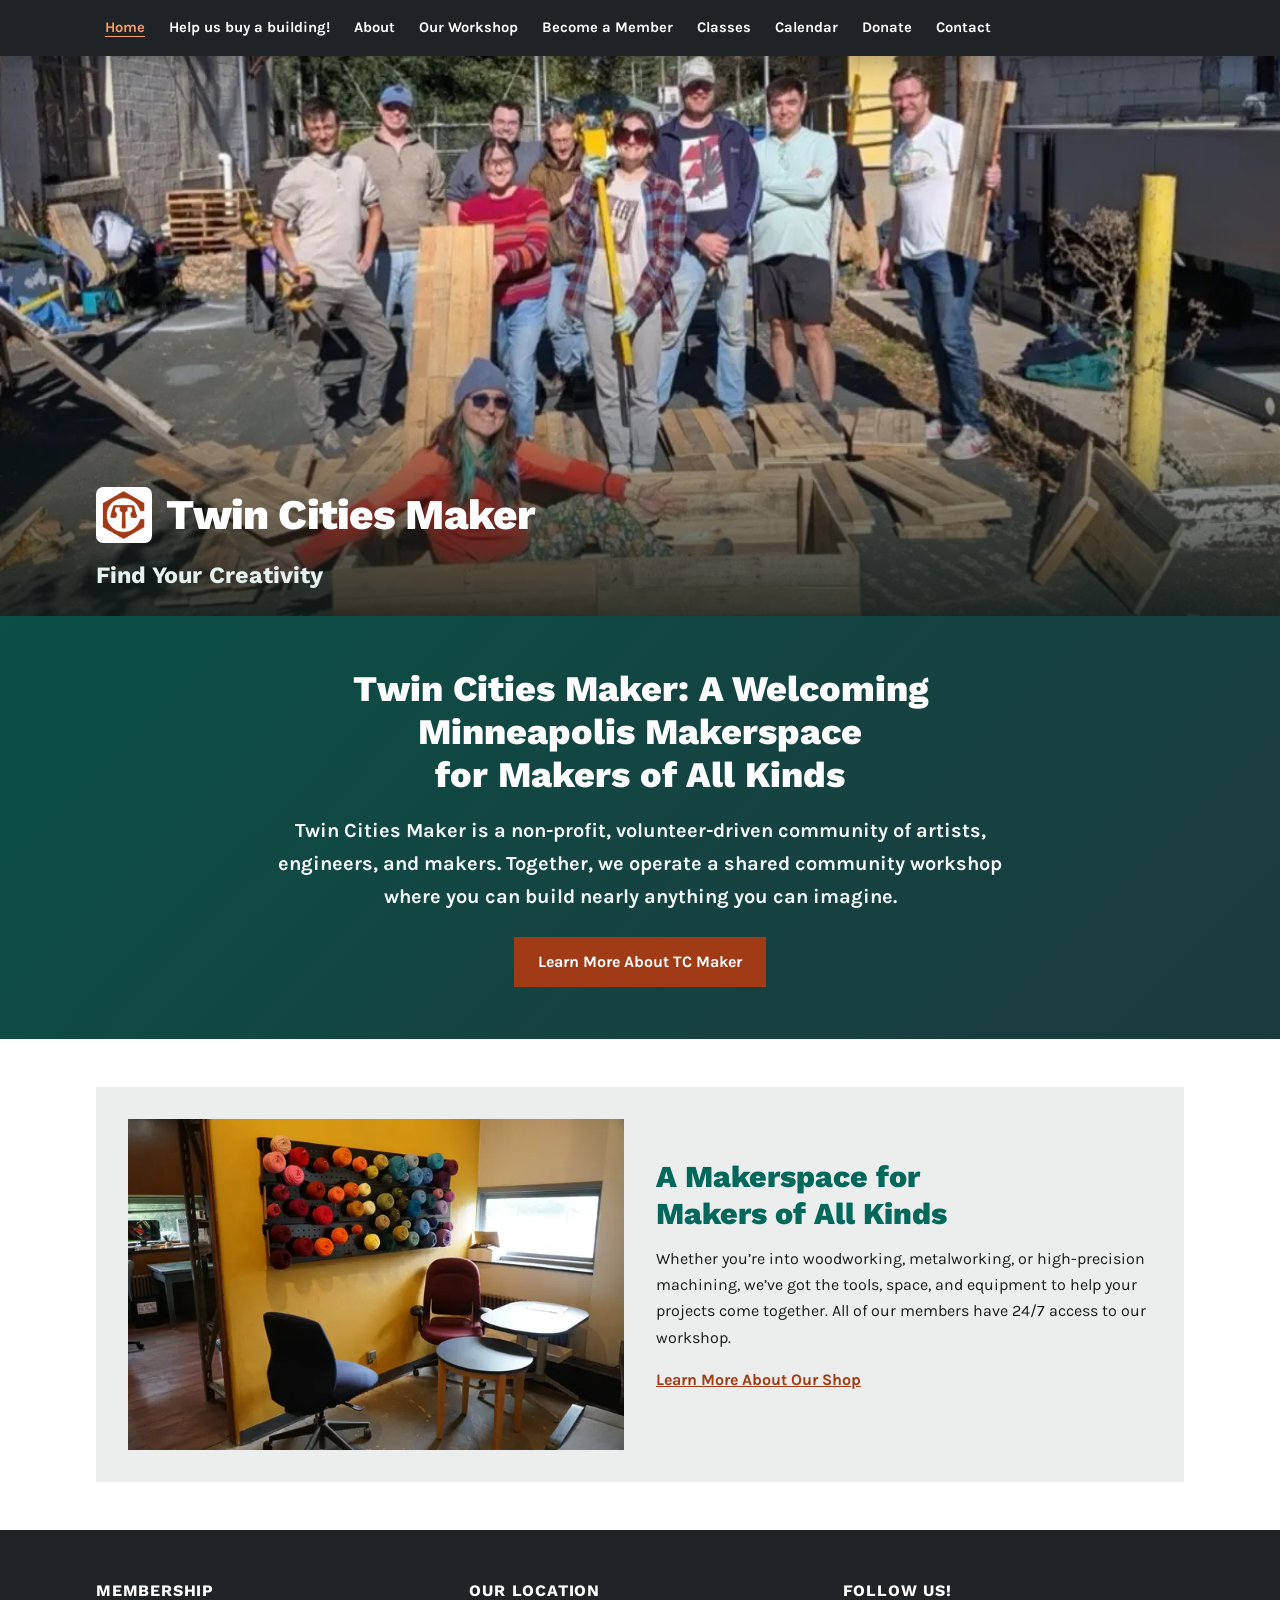
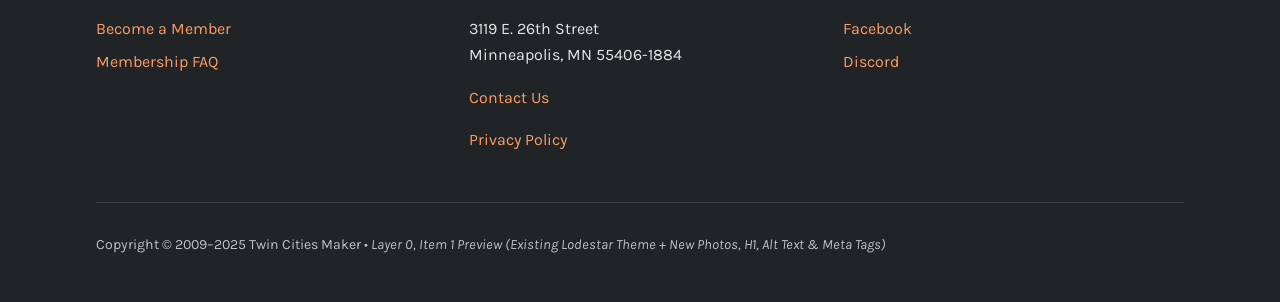
==== layer0-image-swap/index.html @ 34d6d66c "Add 2026 brand evolution PDF guide and Layer 0 Item 1 image-swap HTML sample" ====
<!DOCTYPE html>
<html lang="en">
<head>
  <meta charset="utf-8">
  <meta name="viewport" content="width=device-width, initial-scale=1.0">

  <!-- Layer 0 Item 1: Updated Title, Meta Description & Open Graph Tags -->
  <title>Twin Cities Maker – Inclusive Minneapolis Makerspace &amp; Shared Workshop</title>
  <meta name="description" content="Twin Cities Maker (TC Maker) is a non-profit, volunteer-driven community makerspace in Minneapolis (Seward) offering 24/7 shared studios and free Wednesday 7–9 PM Open House tours.">
  <meta name="robots" content="max-image-preview:large">

  <meta property="og:type" content="website">
  <meta property="og:title" content="Twin Cities Maker – Minneapolis Community Makerspace">
  <meta property="og:description" content="Twin Cities Maker (TC Maker) is a welcoming, 24/7 shared workshop in Seward, Minneapolis for artists, crafters, engineers, and makers. Visit our Wednesday 7–9 PM Open House.">
  <meta property="og:url" content="https://tcmaker.org/">
  <meta property="og:site_name" content="Twin Cities Maker">
  <meta property="og:image" content="https://tcmaker.org/wp-content/uploads/community-garden-1200w.jpg">
  <meta property="og:image:width" content="1200">
  <meta property="og:image:height" content="912">
  <meta property="og:image:alt" content="Twin Cities Maker members smiling outdoors while building wooden raised beds for a community garden project.">

  <link rel="preconnect" href="https://fonts.googleapis.com">
  <link rel="preconnect" href="https://fonts.gstatic.com" crossorigin>
  <link href="https://fonts.googleapis.com/css2?family=Karla:ital,wght@0,400;0,700;1,400&family=Work+Sans:wght@700;800&display=swap" rel="stylesheet">
  <link rel="stylesheet" href="styles.css">
  <script type="module">
    if (!Object.hasOwn(HTMLElement.prototype, "popover")) {
      import("https://unpkg.com/@oddbird/popover-polyfill@latest/dist/popover.min.js");
    }
    const navMenu = document.getElementById("lodestar-nav-menu");
    const mq = window.matchMedia("(max-width: 48rem)");
    const syncMenuPopover = () => {
      if (!navMenu) return;
      if (mq.matches) navMenu.setAttribute("popover", "auto");
      else navMenu.removeAttribute("popover");
    };
    syncMenuPopover();
    mq.addEventListener("change", syncMenuPopover);
  </script>
</head>
<body class="home">
  <a class="skip-link visually-hidden" href="#main-heading">Skip to content</a>

  <!-- Existing Lodestar Header Structure -->
  <header id="masthead" class="site-header">
    <div class="header-top">
      <div class="wrap nav-wrap">
        <nav class="main-navigation" aria-label="Primary">
          <button
            class="menu-toggle"
            type="button"
            popovertarget="lodestar-nav-menu"
            popovertargetaction="toggle"
            aria-controls="lodestar-nav-menu"
          >
            Menu
          </button>
          <ul id="lodestar-nav-menu" class="nav-menu">
            <li><a href="https://tcmaker.org/" aria-current="page">Home</a></li>
            <li><a href="https://tcmaker.org/help-us-buy-a-building/">Help us buy a building!</a></li>
            <li><a href="https://tcmaker.org/about/">About</a></li>
            <li><a href="https://tcmaker.org/workshop/">Our Workshop</a></li>
            <li><a href="https://tcmaker.org/membership/">Become a Member</a></li>
            <li><a href="https://tcmaker.org/classes/">Classes</a></li>
            <li><a href="https://tcmaker.org/calendar/">Calendar</a></li>
            <li><a href="https://tcmaker.org/donating/">Donate</a></li>
            <li><a href="https://tcmaker.org/contact/">Contact</a></li>
          </ul>
        </nav>
      </div>
    </div>

    <!-- Layer 0 Item 1: Replaced empty dusty shop hero (cropped-IMG_5588-downsized.jpg) with community garden project.jpg -->
    <div class="custom-header">
      <picture class="custom-header-bg">
        <source
          type="image/webp"
          srcset="../sample-home/assets/community-garden-640w.webp 640w, ../sample-home/assets/community-garden-1200w.webp 1200w"
          sizes="100vw"
        >
        <img
          src="../sample-home/assets/community-garden-1200w.jpg"
          alt="Twin Cities Maker members smiling together outdoors in daylight while building raised cedar community garden beds."
          width="1200"
          height="912"
          fetchpriority="high"
          loading="eager"
        >
      </picture>
      <div class="custom-header-scrim" aria-hidden="true"></div>
      <div class="site-branding">
        <div class="wrap branding-inner">
          <a class="site-logo-link" href="https://tcmaker.org/">
            <img src="../sample-home/assets/tcm-logomark.png" alt="" width="56" height="56">
            <span class="brand-name">Twin Cities Maker</span>
          </a>
          <p class="site-description">Find Your Creativity</p>
        </div>
      </div>
    </div>
  </header>

  <!-- Existing Lodestar Content Structure -->
  <div id="content" class="site-content">
    <main id="main" class="site-main">
      <!-- Intro Cover Band (Existing copy, clean teal-slate wash replacing IMG_5588-green-1.jpg) -->
      <section class="intro-cover">
        <div class="wrap intro-inner">
          <!-- Layer 0 Item 1: Added a single semantic <h1> to the homepage -->
          <h1 id="main-heading" tabindex="-1" class="hero-seo-h1">
            Twin Cities Maker: A Welcoming Minneapolis Makerspace for Makers of All Kinds
          </h1>
          <p class="intro-lead">
            <strong>
              Twin Cities Maker is a non-profit, volunteer-driven community of artists, engineers, and makers. Together, we operate a shared community workshop where you can build nearly anything you can imagine.
            </strong>
          </p>
          <p class="intro-cta-wrap">
            <a class="lodestar-button" href="https://tcmaker.org/about/">Learn More About TC Maker</a>
          </p>
        </div>
      </section>

      <!-- Existing 2-Column Block: Replaced clamped-fingerboard-1.jpeg with TCM Lounge 4.JPG -->
      <section class="panel-group">
        <div class="wrap">
          <div class="lodestar-columns">
            <div class="lodestar-col-media">
              <figure class="wp-block-image">
                <picture>
                  <source
                    type="image/webp"
                    srcset="../sample-home/assets/tcm-lounge-640w.webp 640w, ../sample-home/assets/tcm-lounge-1200w.webp 1200w"
                    sizes="(max-width: 780px) 100vw, 48vw"
                  >
                  <img
                    src="../sample-home/assets/tcm-lounge-1200w.jpg"
                    alt="Sunlit Twin Cities Maker lounge with a warm yellow wall, rainbow yarn pegboard, seating area, and adjoining digital fabrication lab."
                    width="1200"
                    height="800"
                    loading="lazy"
                  >
                </picture>
              </figure>
            </div>
            <div class="lodestar-col-copy">
              <h2>A Makerspace for Makers of All Kinds</h2>
              <p>
                Whether you’re into woodworking, metalworking, or high-precision machining, we’ve got the tools, space, and equipment to help your projects come together. All of our members have 24/7 access to our workshop.
              </p>
              <p class="panel-links">
                <a class="panel-link" href="https://tcmaker.org/workshop/">Learn More About Our Shop</a>
              </p>
            </div>
          </div>
        </div>
      </section>
    </main>
  </div>

  <!-- Existing Lodestar Footer Structure -->
  <footer id="colophon" class="site-footer">
    <div class="wrap footer-grid">
      <div>
        <h2>Membership</h2>
        <ul>
          <li><a href="https://tcmaker.org/membership/">Become a Member</a></li>
          <li><a href="https://tcmaker.org/membership/membership-faq/">Membership FAQ</a></li>
        </ul>
      </div>
      <div>
        <h2>Our Location</h2>
        <address>
          3119 E. 26th Street<br>
          Minneapolis, MN 55406-1884
        </address>
        <p><a href="https://tcmaker.org/contact/">Contact Us</a></p>
        <p><a href="https://tcmaker.org/privacy-policy/">Privacy Policy</a></p>
      </div>
      <div>
        <h2>Follow Us!</h2>
        <ul>
          <li><a href="https://www.facebook.com/TwinCitiesMaker">Facebook</a></li>
          <li><a href="https://discord.com">Discord</a></li>
        </ul>
      </div>
    </div>
    <div class="wrap site-info">
      <p>Copyright &copy; 2009–2025 Twin Cities Maker &bull; <em>Layer 0, Item 1 Preview (Existing Lodestar Theme + New Photos, H1, Alt Text &amp; Meta Tags)</em></p>
    </div>
  </footer>
</body>
</html>
---- layer0-image-swap/styles.css ----
/* ==========================================================================
   Layer 0, Item 1 Preview — Existing WordPress Lodestar Theme + Quick Fixes
   Preserves existing Lodestar dark nav, Work Sans / Karla fonts, and #018877 /
   #a03b16 / #df6c27 palette while demonstrating the immediate impact of swapping
   only the two homepage images + H1 + alt/meta tags.
   ========================================================================== */

:root {
  --tcm-teal: #018877;
  --tcm-teal-dark: #01685b;
  --tcm-rust: #a03b16;
  --tcm-orange: #df6c27;
  --tcm-slate: #222629;
  --tcm-panel: #eceeed;
  --tcm-text: #1a1a1a;
}

*,
*::before,
*::after {
  box-sizing: border-box;
}

body {
  margin: 0;
  font-family: "Karla", system-ui, -apple-system, sans-serif;
  font-size: 1rem;
  line-height: 1.65;
  color: var(--tcm-text);
  background-color: #ffffff;
}

img {
  display: block;
  max-inline-size: 100%;
  block-size: auto;
}

.wrap {
  inline-size: min(100% - 2rem, 68rem);
  margin-inline: auto;
}

.visually-hidden:where(:not(:focus-within, :active)) {
  position: absolute !important;
  clip-path: inset(50%) !important;
  overflow: hidden !important;
  width: 1px !important;
  height: 1px !important;
  margin: -1px !important;
  padding: 0 !important;
  border: 0 !important;
  white-space: nowrap !important;
}

.skip-link:focus-visible {
  position: fixed;
  inset-block-start: 0.75rem;
  inset-inline-start: 0.75rem;
  z-index: 1000;
  padding: 0.65rem 1rem;
  background-color: var(--tcm-rust);
  color: #ffffff;
  font-weight: 700;
  text-decoration: none;
}

:where(a:any-link, button):focus-visible {
  outline: 3px solid var(--tcm-orange);
  outline-offset: 2px;
}

/* Existing Dark Lodestar Top Bar */
.header-top {
  background-color: #1f2326;
  box-shadow: 0 2px 30px rgb(0 0 0 / 0.35);
  position: relative;
  z-index: 20;
}

.nav-wrap {
  display: flex;
  align-items: center;
  min-block-size: 3.5rem;
}

.main-navigation {
  inline-size: 100%;
}

.menu-toggle {
  display: none;
  min-block-size: 2.75rem;
  padding: 0.45rem 0.9rem;
  background: transparent;
  color: #ffffff;
  border: 1px solid rgb(255 255 255 / 0.35);
  font-family: "Work Sans", sans-serif;
  font-weight: 700;
  cursor: pointer;
}

.nav-menu {
  list-style: none;
  margin: 0;
  padding: 0.25rem 0;
  display: flex;
  flex-wrap: wrap;
  gap: 0.15rem 0.4rem;
}

.nav-menu a {
  display: inline-flex;
  align-items: center;
  min-block-size: 2.75rem;
  padding: 0.4rem 0.55rem;
  color: #ffffff;
  text-decoration: none;
  font-size: 0.92rem;
  font-weight: 700;
}

.nav-menu a:hover,
.nav-menu a[aria-current="page"] {
  color: #ff9c63;
  text-decoration: underline;
  text-underline-offset: 0.25em;
}

@media (max-width: 48rem) {
  .menu-toggle {
    display: inline-flex;
    align-items: center;
  }

  .nav-menu[popover]:not(:is(:popover-open, .\:popover-open)) {
    display: none;
  }

  .nav-menu[popover]:is(:popover-open, .\:popover-open) {
    display: grid;
    gap: 0.25rem;
    position: fixed;
    inset-block-start: 3.75rem;
    inset-inline: 1rem;
    padding: 0.75rem;
    background-color: #1f2326;
    border: 1px solid rgb(255 255 255 / 0.2);
  }
}

/* Existing Lodestar Custom Header with Community Garden Photo Swapped In */
.custom-header {
  position: relative;
  min-block-size: clamp(24rem, 48vw, 35rem);
  display: grid;
  align-items: end;
  overflow: hidden;
  background-color: #203330;
}

.custom-header-bg {
  position: absolute;
  inset: 0;
}

.custom-header-bg img {
  inline-size: 100%;
  block-size: 100%;
  object-fit: cover;
  object-position: center 68%;
}

.custom-header-scrim {
  position: absolute;
  inset: 0;
  background: linear-gradient(
    to top,
    rgb(16 26 24 / 0.86) 0%,
    rgb(16 26 24 / 0.25) 34%,
    transparent 68%
  );
}

.site-branding {
  position: relative;
  z-index: 2;
  padding-block: 1.35rem;
}

.branding-inner {
  display: grid;
  gap: 0.4rem;
}

.site-logo-link {
  display: inline-flex;
  align-items: center;
  gap: 0.85rem;
  text-decoration: none;
  color: #ffffff;
  inline-size: fit-content;
}

.site-logo-link img {
  background-color: #ffffff;
  border-radius: 0.45rem;
  padding: 0.25rem;
}

.brand-name {
  font-family: "Work Sans", sans-serif;
  font-weight: 800;
  font-size: clamp(1.65rem, 1.2rem + 1.8vw, 2.75rem);
  letter-spacing: -0.02em;
  color: #ffffff;
}

.site-description {
  margin: 0;
  font-family: "Work Sans", sans-serif;
  font-weight: 700;
  font-size: clamp(1.05rem, 0.9rem + 0.7vw, 1.5rem);
  color: #e6f2ef;
}

/* Intro Cover Band (Existing Copy + Added <h1>) */
.intro-cover {
  background: linear-gradient(135deg, #0b4f46 0%, #1c3a3e 100%);
  color: #ffffff;
  padding-block: 3.25rem;
  text-align: center;
}

.intro-inner {
  max-inline-size: 46rem;
}

.hero-seo-h1 {
  margin: 0 0 1rem;
  font-family: "Work Sans", sans-serif;
  font-weight: 800;
  font-size: clamp(1.5rem, 1.1rem + 1.5vw, 2.25rem);
  line-height: 1.2;
  color: #ffffff;
  text-wrap: balance;
}

.intro-lead {
  margin: 0 0 1.5rem;
  font-size: clamp(1.05rem, 0.95rem + 0.4vw, 1.25rem);
  color: #f3f7f6;
  text-wrap: pretty;
}

.intro-cta-wrap {
  margin: 0;
}

.lodestar-button {
  display: inline-flex;
  align-items: center;
  justify-content: center;
  min-block-size: 2.85rem;
  padding: 0.75rem 1.5rem;
  background-color: var(--tcm-rust);
  color: #ffffff;
  font-weight: 700;
  text-decoration: none;
  border-radius: 0;
}

.lodestar-button:hover {
  background-color: #822e0f;
}

/* Two-Column Shop Panel (TCM Lounge 4.JPG Swapped In) */
.panel-group {
  padding-block: 3rem;
}

.lodestar-columns {
  display: grid;
  gap: 2rem;
  align-items: center;
  background-color: var(--tcm-panel);
  padding: 1.5rem;
}

@media (min-width: 48rem) {
  .lodestar-columns {
    grid-template-columns: 1fr 1fr;
    padding: 2rem;
  }
}

.lodestar-col-media figure {
  margin: 0;
}

.lodestar-col-media img {
  inline-size: 100%;
  aspect-ratio: 3 / 2;
  object-fit: cover;
}

.lodestar-col-copy h2 {
  margin: 0 0 0.85rem;
  font-family: "Work Sans", sans-serif;
  font-weight: 800;
  font-size: clamp(1.4rem, 1.15rem + 1vw, 1.9rem);
  line-height: 1.2;
  color: var(--tcm-teal-dark);
  text-wrap: balance;
}

.lodestar-col-copy p {
  margin: 0 0 1rem;
  max-inline-size: 60ch;
}

.panel-links {
  margin-block-end: 0;
}

.panel-link {
  color: var(--tcm-rust);
  font-weight: 700;
}

/* Existing Dark Footer */
.site-footer {
  background-color: #202427;
  color: #e4e7e8;
  padding-block: 3rem 2rem;
}

.footer-grid {
  display: grid;
  grid-template-columns: repeat(auto-fit, minmax(12rem, 1fr));
  gap: 2rem;
}

.site-footer h2 {
  margin: 0 0 0.75rem;
  font-family: "Work Sans", sans-serif;
  font-size: 1rem;
  text-transform: uppercase;
  letter-spacing: 0.05em;
  color: #ffffff;
}

.site-footer ul {
  list-style: none;
  margin: 0;
  padding: 0;
  display: grid;
  gap: 0.4rem;
}

.site-footer address {
  font-style: normal;
  margin-block-end: 0.75rem;
}

.site-footer a {
  color: #ff9c63;
  text-decoration: none;
}

.site-footer a:hover {
  text-decoration: underline;
}

.site-info {
  margin-block-start: 2rem;
  padding-block-start: 1rem;
  border-block-start: 1px solid rgb(255 255 255 / 0.14);
  font-size: 0.88rem;
  color: #bcc4c7;
}

@media (forced-colors: active) {
  .lodestar-button {
    border: 2px solid ButtonText;
    background: ButtonFace;
    color: ButtonText;
  }

  .lodestar-columns {
    border: 1px solid CanvasText;
  }
}
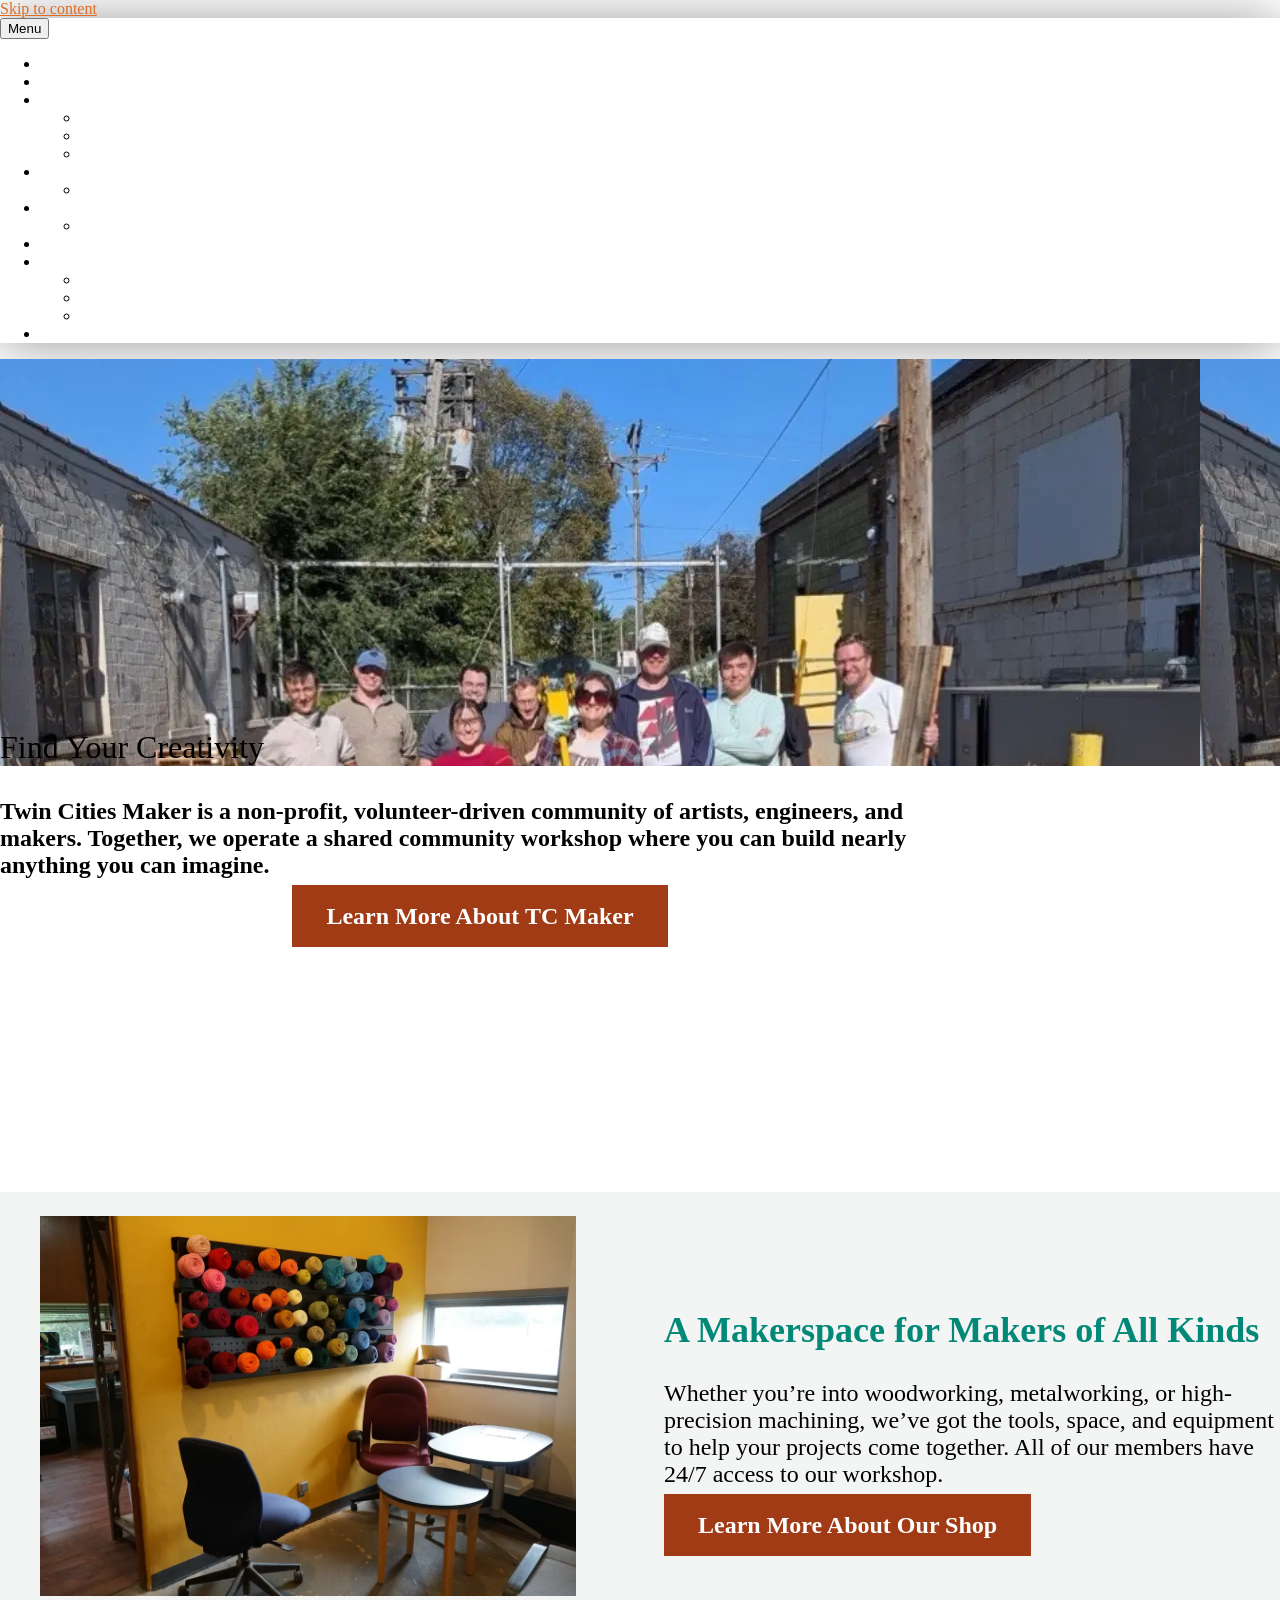
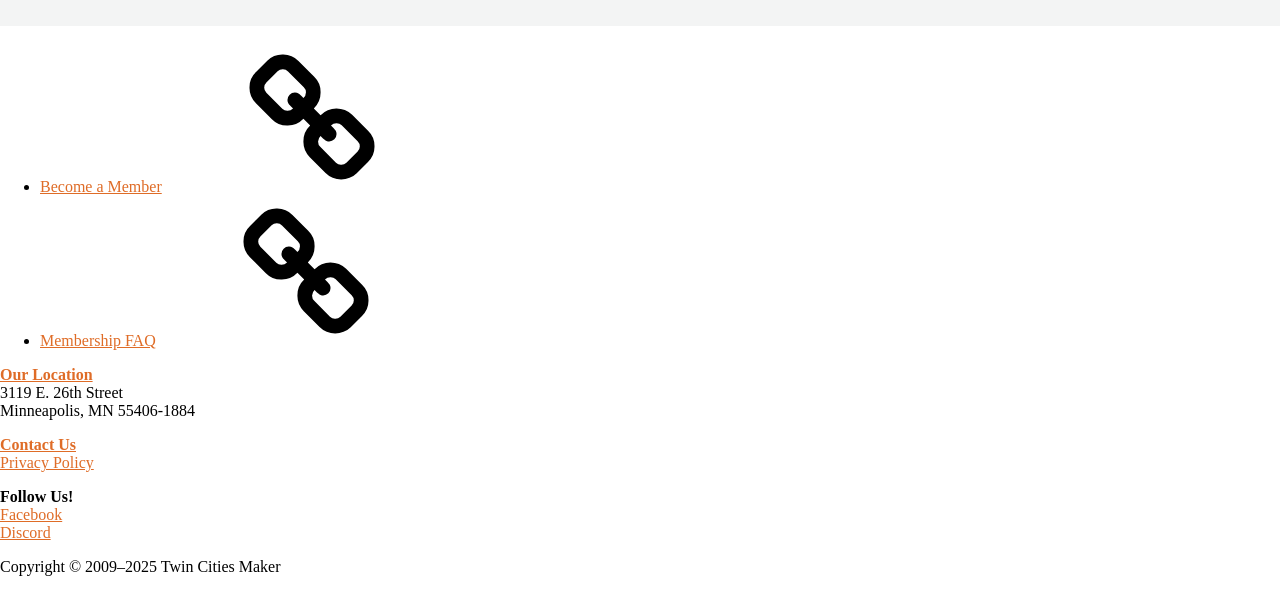
==== commit 39485626: "Update layer0-image-swap to literal 1:1 clone of tcmaker.org with swapped images" ====
--- a/layer0-image-swap/index.html
+++ b/layer0-image-swap/index.html
@@ -1,193 +1,878 @@
 <!DOCTYPE html>
-<html lang="en">
+
+<html lang="en-US">
 <head>
-  <meta charset="utf-8">
-  <meta name="viewport" content="width=device-width, initial-scale=1.0">
-
-  <!-- Layer 0 Item 1: Updated Title, Meta Description & Open Graph Tags -->
-  <title>Twin Cities Maker – Inclusive Minneapolis Makerspace &amp; Shared Workshop</title>
-  <meta name="description" content="Twin Cities Maker (TC Maker) is a non-profit, volunteer-driven community makerspace in Minneapolis (Seward) offering 24/7 shared studios and free Wednesday 7–9 PM Open House tours.">
-  <meta name="robots" content="max-image-preview:large">
-
-  <meta property="og:type" content="website">
-  <meta property="og:title" content="Twin Cities Maker – Minneapolis Community Makerspace">
-  <meta property="og:description" content="Twin Cities Maker (TC Maker) is a welcoming, 24/7 shared workshop in Seward, Minneapolis for artists, crafters, engineers, and makers. Visit our Wednesday 7–9 PM Open House.">
-  <meta property="og:url" content="https://tcmaker.org/">
-  <meta property="og:site_name" content="Twin Cities Maker">
-  <meta property="og:image" content="https://tcmaker.org/wp-content/uploads/community-garden-1200w.jpg">
-  <meta property="og:image:width" content="1200">
-  <meta property="og:image:height" content="912">
-  <meta property="og:image:alt" content="Twin Cities Maker members smiling outdoors while building wooden raised beds for a community garden project.">
-
-  <link rel="preconnect" href="https://fonts.googleapis.com">
-  <link rel="preconnect" href="https://fonts.gstatic.com" crossorigin>
-  <link href="https://fonts.googleapis.com/css2?family=Karla:ital,wght@0,400;0,700;1,400&family=Work+Sans:wght@700;800&display=swap" rel="stylesheet">
-  <link rel="stylesheet" href="styles.css">
-  <script type="module">
-    if (!Object.hasOwn(HTMLElement.prototype, "popover")) {
-      import("https://unpkg.com/@oddbird/popover-polyfill@latest/dist/popover.min.js");
-    }
-    const navMenu = document.getElementById("lodestar-nav-menu");
-    const mq = window.matchMedia("(max-width: 48rem)");
-    const syncMenuPopover = () => {
-      if (!navMenu) return;
-      if (mq.matches) navMenu.setAttribute("popover", "auto");
-      else navMenu.removeAttribute("popover");
-    };
-    syncMenuPopover();
-    mq.addEventListener("change", syncMenuPopover);
-  </script>
+<meta charset="utf-8"/>
+<meta content="width=device-width, initial-scale=1" name="viewport"/>
+<link href="http://gmpg.org/xfn/11" rel="profile"/>
+<link href="https://tcmaker.org/xmlrpc.php" rel="pingback"/>
+<title>Twin Cities Maker – Inclusive Minneapolis Makerspace &amp; Shared Workshop</title>
+<script type="text/javascript">
+  WebFontConfig = {"google":{"families":["Open+Sans:r,i,b,bi:latin,latin-ext"]},"api_url":"https:\/\/fonts-api.wp.com\/css"};
+  (function() {
+    var wf = document.createElement('script');
+    wf.src = 'https://tcmaker.org/wp-content/mu-plugins/wpcomsh/vendor/automattic/custom-fonts/js/webfont.js';
+    wf.type = 'text/javascript';
+    wf.async = 'true';
+    var s = document.getElementsByTagName('script')[0];
+    s.parentNode.insertBefore(wf, s);
+	})();
+</script><style id="jetpack-custom-fonts-css">.wf-active body, .wf-active button, .wf-active input, .wf-active select, .wf-active textarea{font-family:"Open Sans",sans-serif}.wf-active pre{font-family:"Open Sans",sans-serif}.wf-active code, .wf-active kbd, .wf-active tt, .wf-active var{font-family:"Open Sans",sans-serif}</style>
+<meta content="max-image-preview:large" name="robots">
+<link href="//downloads.mightycause.com" rel="dns-prefetch">
+<link href="//secure.gravatar.com" rel="dns-prefetch">
+<link href="//www.googletagmanager.com" rel="dns-prefetch"/>
+<link href="//fonts-api.wp.com" rel="dns-prefetch"/>
+<link href="//widgets.wp.com" rel="dns-prefetch"/>
+<link href="//s0.wp.com" rel="dns-prefetch"/>
+<link href="//0.gravatar.com" rel="dns-prefetch"/>
+<link href="//1.gravatar.com" rel="dns-prefetch"/>
+<link href="//2.gravatar.com" rel="dns-prefetch"/>
+<link href="//i0.wp.com" rel="preconnect"/>
+<link href="//c0.wp.com" rel="preconnect"/>
+<link href="https://tcmaker.org/feed/" rel="alternate" title="Twin Cities Maker » Feed" type="application/rss+xml"/>
+<link href="https://tcmaker.org/comments/feed/" rel="alternate" title="Twin Cities Maker » Comments Feed" type="application/rss+xml"/>
+<link href="https://tcmaker.org/wp-json/oembed/1.0/embed?url=https%3A%2F%2Ftcmaker.org%2F" rel="alternate" title="oEmbed (JSON)" type="application/json+oembed"/>
+<link href="https://tcmaker.org/wp-json/oembed/1.0/embed?url=https%3A%2F%2Ftcmaker.org%2F&amp;format=xml" rel="alternate" title="oEmbed (XML)" type="text/xml+oembed"/>
+<script type="application/ld+json">{"@context":"https:\/\/schema.org","@graph":[{"@type":"Organization","@id":"https:\/\/tcmaker.org\/#organization","name":"Twin Cities Maker","url":"https:\/\/tcmaker.org\/","description":"Find Your Creativity","logo":{"@type":"ImageObject","url":"https:\/\/i0.wp.com\/tcmaker.org\/wp-content\/uploads\/2023\/03\/logo-NewPalette-text.png?fit=2013%2C334&ssl=1","width":2013,"height":334}},{"@type":"WebSite","@id":"https:\/\/tcmaker.org\/#website","name":"Twin Cities Maker","url":"https:\/\/tcmaker.org\/","potentialAction":{"@type":"SearchAction","target":{"@type":"EntryPoint","urlTemplate":"https:\/\/tcmaker.org\/?s={search_term_string}"},"query-input":"required name=search_term_string"},"description":"Find Your Creativity","inLanguage":"en-US","publisher":{"@id":"https:\/\/tcmaker.org\/#organization"}}]}</script><style id="wp-img-auto-sizes-contain-inline-css">
+img:is([sizes=auto i],[sizes^="auto," i]){contain-intrinsic-size:3000px 1500px}
+/*# sourceURL=wp-img-auto-sizes-contain-inline-css */
+</style>
+<style id="wp-emoji-styles-inline-css">
+
+	img.wp-smiley, img.emoji {
+		display: inline !important;
+		border: none !important;
+		box-shadow: none !important;
+		height: 1em !important;
+		width: 1em !important;
+		margin: 0 0.07em !important;
+		vertical-align: -0.1em !important;
+		background: none !important;
+		padding: 0 !important;
+	}
+/*# sourceURL=wp-emoji-styles-inline-css */
+</style>
+<link href="https://tcmaker.org/wp-content/plugins/gutenberg/build/styles/block-library/style.min.css?m=1794517142" id="all-css-ad6f1356c34a9fdeb3ec96924b658b7e" media="all" rel="stylesheet" type="text/css"/>
+<style id="wp-block-library-inline-css">
+.has-text-align-justify{text-align:justify;}
+/*# sourceURL=wp-block-library-inline-css */
+</style>
+<style id="classic-theme-styles-inline-css">
+.wp-block-button__link{background-color:#32373c;border-radius:9999px;box-shadow:none;color:#fff;font-size:1.125em;padding:calc(.667em + 2px) calc(1.333em + 2px);text-decoration:none}.wp-block-file__button{background:#32373c;color:#fff}.wp-block-accordion-heading{margin:0}.wp-block-accordion-heading__toggle{background-color:inherit!important;color:inherit!important}.wp-block-accordion-heading__toggle:not(:focus-visible){outline:none}.wp-block-accordion-heading__toggle:focus,.wp-block-accordion-heading__toggle:hover{background-color:inherit!important;border:none;box-shadow:none;color:inherit;padding:var(--wp--preset--spacing--20,1em) 0;text-decoration:none}.wp-block-accordion-heading__toggle:focus-visible{outline:auto;outline-offset:0}.wp-block-tab-list button:not(.has-text-color){color:inherit!important}.wp-block-tab-list button:not(.has-background){background-color:inherit!important}.wp-block-tab-list button:focus,.wp-block-tab-list button:hover{text-decoration:none}.wp-block-tab-list button:focus-visible{outline:auto;outline-offset:0}
+/*# sourceURL=https://tcmaker.org/wp-content/plugins/gutenberg/build/styles/block-library/classic.min.css */
+</style>
+<link href="https://tcmaker.org/wp-content/plugins/jetpack/jetpack_vendor/automattic/jetpack-podcast/dist/blocks/podcast-episode/style.css?m=1784576016" id="all-css-cbad0020d988f5af69aff2ad6856e2c9" media="all" rel="stylesheet" type="text/css"/>
+<link href="https://tcmaker.org/wp-content/plugins/jetpack/jetpack_vendor/automattic/jetpack-forms/src/../dist/contact-form/css/jetpack-forms-layout.css?ver=16.5-a.3" id="jetpack-forms-layout-css" media="all" rel="stylesheet"/>
+<link href="https://tcmaker.org/_static/??-eJyNjlEOwiAQRC8kUgta+mE8iqGAFQuFdBeb3l6sIUYTE78mmd2ZN3MkKoxoRqTRpd6OQG8Go1RD0fPdjDpMVCYMXiJaVS4kyiVK9xSfC4BqC7nmwyRdQgy5FXBxZqsANvMb6RMp1Dmq4OH6BzWH1mcKk6Jdsk6/wqRzQQ2Qy7UhK+6X/z2jbHByCQlJP1n93nvyx13TcrHnDW8Jl0IemKlaVrO6rYQWF/YACzl5Cw==" id="all-css-7d535e0e92de74844c4e6fc5ce2ae61f" media="all" rel="stylesheet" type="text/css"/>
+<style id="jetpack-search-active-filters-style-inline-css">
+.wp-block-jetpack-search-active-filters{align-items:center;display:flex;flex-wrap:wrap;gap:.5rem}.wp-block-jetpack-search-active-filters[hidden]{display:none}.wp-block-jetpack-search-active-filters .jetpack-search-active-filters__heading{color:inherit;font-size:.8rem;font-weight:600;opacity:.8}.wp-block-jetpack-search-active-filters .jetpack-search-active-filters__pills{display:flex;flex-wrap:wrap;gap:.25rem;list-style:none;margin:0;padding:0}.wp-block-jetpack-search-active-filters .jetpack-search-active-filters__pill{align-items:center;background:#0000;border:1px solid;border-radius:12px;color:inherit;cursor:pointer;display:inline-flex;font:inherit;font-size:.8rem;gap:.25rem;letter-spacing:normal;line-height:1.2;padding:.2rem .6rem;text-transform:none;transition:background-color .2s ease,border-color .2s ease,box-shadow .2s ease}@supports(border-color:color-mix(in sRGB,black 50%,white)){.wp-block-jetpack-search-active-filters .jetpack-search-active-filters__pill{background:color-mix(in sRGB,currentColor 14%,#0000);border-color:color-mix(in sRGB,currentColor 38%,#0000)}}.wp-block-jetpack-search-active-filters :is(.jetpack-search-active-filters__pill:focus-visible,.jetpack-search-active-filters__pill:hover){background:#0000;border-color:currentColor}@supports(background:color-mix(in sRGB,black 50%,white)){.wp-block-jetpack-search-active-filters :is(.jetpack-search-active-filters__pill:focus-visible,.jetpack-search-active-filters__pill:hover){background:color-mix(in sRGB,currentColor 24%,#0000);border-color:color-mix(in sRGB,currentColor 52%,#0000)}}.wp-block-jetpack-search-active-filters .jetpack-search-active-filters__pill:focus-visible{box-shadow:0 0 0 2px currentColor;outline:none}@supports(box-shadow:0 0 0 2px color-mix(in sRGB,black 50%,white)){.wp-block-jetpack-search-active-filters .jetpack-search-active-filters__pill:focus-visible{box-shadow:0 0 0 2px color-mix(in sRGB,currentColor 28%,#0000)}}.wp-block-jetpack-search-active-filters .jetpack-search-active-filters__pill-remove{font-weight:700;line-height:1}
+/*# sourceURL=https://tcmaker.org/wp-content/plugins/jetpack/jetpack_vendor/automattic/jetpack-search/build/search-blocks/active-filters.css */
+</style>
+<style id="jetpack-search-ai-answer-style-inline-css">
+.wp-block-jetpack-search-ai-answer{border-inline-start:3px solid color-mix(in sRGB,currentColor 30%,#0000);margin-block:0 var(--wp--preset--spacing--40,1.5rem);padding-block:var(--wp--preset--spacing--30,.75rem);padding-inline-start:var(--wp--preset--spacing--30,1rem)}.wp-block-jetpack-search-ai-answer[hidden]{display:none}.jp-search-answers-panel__heading{font-size:.75em;font-weight:600;letter-spacing:.06em;margin:0 0 .5em;opacity:.7;text-transform:uppercase}.jp-search-answers-panel__loading,.jp-search-answers-panel__loading-hint{align-items:center;color:inherit;display:flex;font-size:.75em;gap:.5em;margin:.5em 0 0;opacity:.7}.jp-search-answers-panel__loading-hint[hidden],.jp-search-answers-panel__loading[hidden]{display:none}.jp-search-answers-panel__loading-hint{font-style:italic}.jp-search-answers-panel__error{margin:0}.jp-search-answers-panel__error-message{margin:0 0 .25em}.jp-search-answers-panel__error-detail{font-size:.875em;margin:0;opacity:.7}.jp-search-answers-panel__content{margin:0}.jp-search-answers-panel__text{font-size:.875em;line-height:1.6}.jp-search-answers-panel__text :is(h2,h3,h4){font-size:1em;font-weight:700;margin:.8em 0 .3em}.jp-search-answers-panel__text p{margin:0 0 .6em}.jp-search-answers-panel__text ul{list-style:disc;margin:0 0 .6em 1.2em;padding:0}.jp-search-answers-panel__text li{margin-bottom:.2em}.jp-search-answers-panel__text strong{font-weight:700}.jp-search-answers-panel__text em{font-style:italic}.jp-search-answers-panel__toggle{align-items:center;background:none;border:0;color:inherit;cursor:pointer;display:inline-flex;font:inherit;font-size:.75em;gap:.4em;margin-top:.5em;padding:0;text-decoration:underline}.jp-search-answers-panel__toggle[hidden]{display:none}.jp-search-answers-panel__toggle:hover{opacity:.7}.jp-search-answers-panel__toggle-icon{border-bottom:1.5px solid;border-right:1.5px solid;display:inline-block;height:.4em;transform:rotate(45deg);width:.4em}.jp-search-answers-panel__citations{display:flex;flex-wrap:wrap;font-size:.75em;gap:.5em 1em;list-style:none;margin:.75em 0 0;padding:0}.jp-search-answers-panel__citations[hidden]{display:none}.jp-search-answers-panel__citations li{margin:0}.jp-search-answers-panel__citations a{align-items:center;display:inline-flex;gap:.25em}.jp-search-answers-panel__citation-icon{flex-shrink:0}@keyframes jp-search-animated-ellipsis-bounce{0%,80%,to{opacity:.2}40%{opacity:1}}.jp-search-animated-ellipsis{display:inline-flex;gap:2px}.jp-search-animated-ellipsis span{animation:jp-search-animated-ellipsis-bounce 1.4s infinite both;background:currentColor;border-radius:50%;display:inline-block;height:3px;width:3px}.jp-search-animated-ellipsis span:nth-child(2){animation-delay:.16s}.jp-search-animated-ellipsis span:nth-child(3){animation-delay:.32s}
+/*# sourceURL=https://tcmaker.org/wp-content/plugins/jetpack/jetpack_vendor/automattic/jetpack-search/build/search-blocks/ai-answer.css */
+</style>
+<style id="jetpack-search-clear-filters-style-inline-css">
+.jetpack-search-clear-filters[hidden]{display:none}.jetpack-search-clear-filters__button{cursor:pointer}.jetpack-search-clear-filters.is-style-compact .jetpack-search-clear-filters__button{font-size:.8125rem;line-height:1.5;min-width:0;padding:.25em .75em;width:auto}
+/*# sourceURL=https://tcmaker.org/wp-content/plugins/jetpack/jetpack_vendor/automattic/jetpack-search/build/search-blocks/clear-filters.css */
+</style>
+<style id="jetpack-search-filter-checkbox-style-inline-css">
+.wp-block-jetpack-search-filter-checkbox[hidden]{display:none}@keyframes jetpack-search-skeleton-shimmer{0%{background-position:-200% 0}to{background-position:200% 0}}.wp-block-jetpack-search-filter-checkbox .jetpack-search-skeleton{animation:jetpack-search-skeleton-shimmer 1.5s linear infinite;background:color-mix(in sRGB,currentColor 8%,#0000) linear-gradient(90deg,#0000,color-mix(in sRGB,currentColor 6%,#0000) 50%,#0000) repeat;background-size:200% 100%;border-radius:4px;display:block}@media(prefers-reduced-motion:reduce){.wp-block-jetpack-search-filter-checkbox .jetpack-search-skeleton{animation:none}}.wp-block-jetpack-search-filter-checkbox .jetpack-search-skeleton--filter-row{height:1rem;width:80%}.wp-block-jetpack-search-filter-checkbox .jetpack-search-filter__list--skeleton{list-style:none;margin:0;padding:0}.wp-block-jetpack-search-filter-checkbox .jetpack-search-filter__list--skeleton[hidden]{display:none}.wp-block-jetpack-search-filter-checkbox .jetpack-search-filter__item--skeleton{padding:.25rem 0}.wp-block-jetpack-search-filter-checkbox .jetpack-search-filter__title{color:inherit;font-size:.85rem;font-weight:700;letter-spacing:.05em;margin:0 0 .5rem;text-transform:uppercase}.wp-block-jetpack-search-filter-checkbox .jetpack-search-filter__list{list-style:none;margin:0;padding:0}.wp-block-jetpack-search-filter-checkbox .jetpack-search-filter__item{padding:.25rem 0}.wp-block-jetpack-search-filter-checkbox .jetpack-search-filter__item label{align-items:center;cursor:pointer;display:flex;gap:.5rem}.wp-block-jetpack-search-filter-checkbox .jetpack-search-filter__label{flex:1}.wp-block-jetpack-search-filter-checkbox .jetpack-search-filter__count{background:color-mix(in sRGB,currentColor 12%,#0000);border-radius:10px;color:inherit;font-size:.8rem;padding:0 .4rem}.wp-block-jetpack-search-filter-checkbox .jetpack-search-filter__count[hidden]{display:none}.wp-block-jetpack-search-filter-checkbox[data-display-style=chips] .jetpack-search-filter__list{display:flex;flex-wrap:wrap;gap:.5rem}.wp-block-jetpack-search-filter-checkbox[data-display-style=chips] .jetpack-search-filter__item{padding:0}.wp-block-jetpack-search-filter-checkbox[data-display-style=chips] .jetpack-search-filter__item label{align-items:center;border:1px solid;border-radius:9999px;cursor:pointer;display:inline-flex;gap:.35rem;padding:.35rem .7rem;position:relative;transition:background-color .2s ease,border-color .2s ease,box-shadow .2s ease}@supports(border-color:color-mix(in sRGB,black 50%,white)){.wp-block-jetpack-search-filter-checkbox[data-display-style=chips] .jetpack-search-filter__item label{border-color:color-mix(in sRGB,currentColor 24%,#0000)}}.wp-block-jetpack-search-filter-checkbox[data-display-style=chips] .jetpack-search-filter__item label:hover{background:#0000;border-color:currentColor}@supports(background:color-mix(in sRGB,black 50%,white)){.wp-block-jetpack-search-filter-checkbox[data-display-style=chips] .jetpack-search-filter__item label:hover{background:color-mix(in sRGB,currentColor 8%,#0000);border-color:color-mix(in sRGB,currentColor 32%,#0000)}}.wp-block-jetpack-search-filter-checkbox[data-display-style=chips] .jetpack-search-filter__item label:focus-within{box-shadow:0 0 0 2px currentColor}@supports(box-shadow:0 0 0 2px color-mix(in sRGB,black 50%,white)){.wp-block-jetpack-search-filter-checkbox[data-display-style=chips] .jetpack-search-filter__item label:focus-within{box-shadow:0 0 0 2px color-mix(in sRGB,currentColor 28%,#0000)}}.wp-block-jetpack-search-filter-checkbox[data-display-style=chips] .jetpack-search-filter__item label:has(input:checked){background:#0000;border-color:currentColor}@supports(background:color-mix(in sRGB,black 50%,white)){.wp-block-jetpack-search-filter-checkbox[data-display-style=chips] .jetpack-search-filter__item label:has(input:checked){background:color-mix(in sRGB,currentColor 14%,#0000);border-color:color-mix(in sRGB,currentColor 38%,#0000)}}.wp-block-jetpack-search-filter-checkbox[data-display-style=chips] .jetpack-search-filter__item input[type=checkbox]{block-size:1px;border:0;clip-path:inset(50%);inline-size:1px;margin:-1px;overflow:hidden;padding:0;position:absolute;white-space:nowrap}.wp-block-jetpack-search-filter-checkbox[data-display-style=chips] .jetpack-search-filter__label{flex:0 1 auto}.wp-block-jetpack-search-filter-checkbox[data-display-style=chips] .jetpack-search-filter__count{font-size:.72rem;line-height:1.2;padding:.1rem .4rem}
+/*# sourceURL=https://tcmaker.org/wp-content/plugins/jetpack/jetpack_vendor/automattic/jetpack-search/build/search-blocks/filter-checkbox.css */
+</style>
+<style id="jetpack-search-filter-date-style-inline-css">
+.wp-block-jetpack-search-filter-date[hidden]{display:none}@keyframes jetpack-search-skeleton-shimmer{0%{background-position:-200% 0}to{background-position:200% 0}}.wp-block-jetpack-search-filter-date .jetpack-search-skeleton{animation:jetpack-search-skeleton-shimmer 1.5s linear infinite;background:color-mix(in sRGB,currentColor 8%,#0000) linear-gradient(90deg,#0000,color-mix(in sRGB,currentColor 6%,#0000) 50%,#0000) repeat;background-size:200% 100%;border-radius:4px;display:block}@media(prefers-reduced-motion:reduce){.wp-block-jetpack-search-filter-date .jetpack-search-skeleton{animation:none}}.wp-block-jetpack-search-filter-date .jetpack-search-skeleton--filter-row{height:1rem;width:80%}.wp-block-jetpack-search-filter-date .jetpack-search-filter__list--skeleton{list-style:none;margin:0;padding:0}.wp-block-jetpack-search-filter-date .jetpack-search-filter__list--skeleton[hidden]{display:none}.wp-block-jetpack-search-filter-date .jetpack-search-filter__item--skeleton{padding:.25rem 0}.wp-block-jetpack-search-filter-date .jetpack-search-filter__title{color:inherit;font-size:.85rem;font-weight:700;letter-spacing:.05em;margin:0 0 .5rem;text-transform:uppercase}.wp-block-jetpack-search-filter-date .jetpack-search-filter__list{list-style:none;margin:0;padding:0}.wp-block-jetpack-search-filter-date .jetpack-search-filter__item{padding:.25rem 0}.wp-block-jetpack-search-filter-date .jetpack-search-filter__item label{align-items:center;cursor:pointer;display:flex;gap:.5rem}.wp-block-jetpack-search-filter-date .jetpack-search-filter__label{flex:1}.wp-block-jetpack-search-filter-date .jetpack-search-filter__count{background:color-mix(in sRGB,currentColor 12%,#0000);border-radius:10px;color:inherit;font-size:.8rem;padding:0 .4rem}.wp-block-jetpack-search-filter-date .jetpack-search-filter__count[hidden]{display:none}.wp-block-jetpack-search-filter-date[data-display-style=chips] .jetpack-search-filter__list{display:flex;flex-wrap:wrap;gap:.5rem}.wp-block-jetpack-search-filter-date[data-display-style=chips] .jetpack-search-filter__item{padding:0}.wp-block-jetpack-search-filter-date[data-display-style=chips] .jetpack-search-filter__item label{align-items:center;border:1px solid;border-radius:9999px;cursor:pointer;display:inline-flex;gap:.35rem;padding:.35rem .7rem;position:relative;transition:background-color .2s ease,border-color .2s ease,box-shadow .2s ease}@supports(border-color:color-mix(in sRGB,black 50%,white)){.wp-block-jetpack-search-filter-date[data-display-style=chips] .jetpack-search-filter__item label{border-color:color-mix(in sRGB,currentColor 24%,#0000)}}.wp-block-jetpack-search-filter-date[data-display-style=chips] .jetpack-search-filter__item label:hover{background:#0000;border-color:currentColor}@supports(background:color-mix(in sRGB,black 50%,white)){.wp-block-jetpack-search-filter-date[data-display-style=chips] .jetpack-search-filter__item label:hover{background:color-mix(in sRGB,currentColor 8%,#0000);border-color:color-mix(in sRGB,currentColor 32%,#0000)}}.wp-block-jetpack-search-filter-date[data-display-style=chips] .jetpack-search-filter__item label:focus-within{box-shadow:0 0 0 2px currentColor}@supports(box-shadow:0 0 0 2px color-mix(in sRGB,black 50%,white)){.wp-block-jetpack-search-filter-date[data-display-style=chips] .jetpack-search-filter__item label:focus-within{box-shadow:0 0 0 2px color-mix(in sRGB,currentColor 28%,#0000)}}.wp-block-jetpack-search-filter-date[data-display-style=chips] .jetpack-search-filter__item label:has(input:checked){background:#0000;border-color:currentColor}@supports(background:color-mix(in sRGB,black 50%,white)){.wp-block-jetpack-search-filter-date[data-display-style=chips] .jetpack-search-filter__item label:has(input:checked){background:color-mix(in sRGB,currentColor 14%,#0000);border-color:color-mix(in sRGB,currentColor 38%,#0000)}}.wp-block-jetpack-search-filter-date[data-display-style=chips] .jetpack-search-filter__item input[type=checkbox]{block-size:1px;border:0;clip-path:inset(50%);inline-size:1px;margin:-1px;overflow:hidden;padding:0;position:absolute;white-space:nowrap}.wp-block-jetpack-search-filter-date[data-display-style=chips] .jetpack-search-filter__label{flex:0 1 auto}.wp-block-jetpack-search-filter-date[data-display-style=chips] .jetpack-search-filter__count{font-size:.72rem;line-height:1.2;padding:.1rem .4rem}
+/*# sourceURL=https://tcmaker.org/wp-content/plugins/jetpack/jetpack_vendor/automattic/jetpack-search/build/search-blocks/filter-date.css */
+</style>
+<style id="jetpack-search-filters-style-inline-css">
+.jetpack-search-filters{display:flex;flex-direction:column;gap:var(--wp--style--block-gap,1rem)}.jetpack-search-filters__editor-canvas{border:1px dashed color-mix(in srgb,currentcolor 40%,#0000);border-radius:2px;padding:.5rem}.jetpack-search-filters__editor-label{display:block;font-size:.6875rem;font-weight:600;letter-spacing:.04em;margin-bottom:.5rem;opacity:.6;text-transform:uppercase}.jetpack-search-filters__empty{font-size:.875rem;line-height:1.5;margin:0;opacity:.6}.jetpack-search-filters__empty[hidden]{display:none}
+/*# sourceURL=https://tcmaker.org/wp-content/plugins/jetpack/jetpack_vendor/automattic/jetpack-search/build/search-blocks/filters.css */
+</style>
+<style id="jetpack-search-filters-popover-style-inline-css">
+.jetpack-search-filters-popover{display:inline-block;position:relative}.jetpack-search-filters-popover__trigger{align-items:center;background:#0000;border:1px solid color-mix(in srgb,currentcolor 20%,#0000);border-radius:4px;color:inherit;cursor:pointer;display:inline-flex;gap:4px;height:2rem;justify-content:center;padding:0;position:relative;width:2rem}.jetpack-search-filters-popover__trigger:hover:not(:disabled),.jetpack-search-filters-popover__trigger[aria-expanded=true]{background:color-mix(in sRGB,currentColor 6%,#0000)}.jetpack-search-filters-popover__trigger:disabled{cursor:not-allowed;opacity:.4}.jetpack-search-filters-popover__badge{background:color-mix(in sRGB,currentColor 85%,#0000);border-radius:8px;box-sizing:border-box;font-size:11px;height:16px;inset-block-start:0;inset-inline-end:0;line-height:16px;min-width:16px;padding:0 4px;position:absolute;text-align:center;transform:translate(50%,-50%)}.jetpack-search-filters-popover__badge[hidden]{display:none}:dir(rtl) .jetpack-search-filters-popover__badge{transform:translate(-50%,-50%)}.jetpack-search-filters-popover__badge-count{color:var(--jp-search-page-surface,var(--wp--preset--color--background,#fff))}.jetpack-search-filters-popover .jetpack-search-filters-popover__panel{background-color:var(--jp-search-page-surface,var(--wp--preset--color--base,var(--wp--preset--color--background,#fff)));border:1px solid color-mix(in srgb,currentcolor 15%,#0000);border-radius:4px;box-shadow:0 4px 16px color-mix(in sRGB,currentColor 12%,#0000);color:var(--jp-search-page-ink,var(--wp--preset--color--contrast,var(--wp--preset--color--foreground,inherit)));display:none;flex-direction:column;font-size:1rem;gap:1rem;inset-block-start:calc(100% + 4px);inset-inline-end:0;max-width:min(360px,90vw);min-width:260px;padding:12px;position:absolute;z-index:20}.jetpack-search-filters-popover.is-popover-open .jetpack-search-filters-popover__panel{display:flex}.jetpack-search-filters-popover.is-editor-preview.is-popover-open .jetpack-search-filters-popover__panel{background:#0000;border:none;border-radius:0;box-shadow:none;color:inherit;display:flex;max-width:none;min-width:0;padding:0;position:static;z-index:auto}
+/*# sourceURL=https://tcmaker.org/wp-content/plugins/jetpack/jetpack_vendor/automattic/jetpack-search/build/search-blocks/filters-popover.css */
+</style>
+<style id="jetpack-search-no-results-style-inline-css">
+.jetpack-search-no-results{margin:0}.jetpack-search-no-results[data-wp-bind--hidden]:not(:has(>:not([hidden]))),.jetpack-search-no-results[hidden]{display:none}.jetpack-search-no-results__variant{margin:0}.jetpack-search-no-results__variant[hidden]{display:none}.jetpack-search-no-results--default{align-items:center;display:flex;flex-direction:column;gap:.25rem;justify-content:center;min-block-size:12rem;opacity:.6;padding-block:2rem;padding-inline:1rem;text-align:center}.jetpack-search-no-results--default p{font-size:.875rem;line-height:1.5;margin:0;max-width:36ch}.jetpack-search-no-results--default p[hidden]{display:none}
+/*# sourceURL=https://tcmaker.org/wp-content/plugins/jetpack/jetpack_vendor/automattic/jetpack-search/build/search-blocks/no-results.css */
+</style>
+<style id="jetpack-search-powered-by-style-inline-css">
+.wp-block-jetpack-search-powered-by{margin-block:var(--wp--style--block-gap,1.5em);text-align:center}.jetpack-search-powered-by__link{align-items:center;color:inherit;display:inline-flex;font-size:var(--wp--preset--font-size--small,.7em);gap:.5em;line-height:1;text-decoration:none}.jetpack-search-powered-by__logo{display:inline-flex;flex:0 0 auto;height:1em;width:1em}.jetpack-search-powered-by__logo svg{display:block;height:100%;width:100%}.jetpack-search-powered-by__text{font-weight:500}
+/*# sourceURL=https://tcmaker.org/wp-content/plugins/jetpack/jetpack_vendor/automattic/jetpack-search/build/search-blocks/powered-by.css */
+</style>
+<style id="jetpack-search-results-count-style-inline-css">
+.wp-block-jetpack-search-results-count{color:inherit;font-size:.85rem;margin:0;opacity:.7}
+/*# sourceURL=https://tcmaker.org/wp-content/plugins/jetpack/jetpack_vendor/automattic/jetpack-search/build/search-blocks/results-count.css */
+</style>
+<link href="https://tcmaker.org/wp-content/plugins/jetpack/jetpack_vendor/automattic/jetpack-search/build/search-blocks/results-list.css?m=1784576016" id="all-css-52ef4846f2fbcba065d34ed3d772d346" media="all" rel="stylesheet" type="text/css"/>
+<style id="jetpack-search-results-load-more-style-inline-css">
+.wp-block-jetpack-search-results-load-more{padding-block:var(--wp--style--block-gap,1rem);text-align:center}.wp-block-jetpack-search-results-load-more[hidden]{display:none}.wp-block-jetpack-search-results-load-more .jetpack-search-load-more__button{cursor:pointer}.wp-block-jetpack-search-results-load-more .jetpack-search-load-more__button[hidden]{display:none}.wp-block-jetpack-search-results-load-more .jetpack-search-load-more__button:disabled{cursor:not-allowed;opacity:.5}.wp-block-jetpack-search-results-load-more.is-style-compact .jetpack-search-load-more__button{font-size:.8125rem;line-height:1.5;min-width:0;padding:.25em .75em;width:auto}.wp-block-jetpack-search-results-load-more .jetpack-search-load-more__spinner{color:inherit;display:block;margin-block:var(--wp--style--block-gap,.5rem);margin-inline:auto;opacity:.7}.wp-block-jetpack-search-results-load-more .jetpack-search-load-more__spinner[hidden]{display:none}.wp-block-jetpack-search-results-load-more .jetpack-search-load-more__sentinel{display:block;height:1px;width:100%}
+/*# sourceURL=https://tcmaker.org/wp-content/plugins/jetpack/jetpack_vendor/automattic/jetpack-search/build/search-blocks/results-load-more.css */
+</style>
+<style id="jetpack-search-results-sort-style-inline-css">
+.wp-block-jetpack-search-results-sort{align-items:center;display:flex;gap:.5rem;margin-inline-start:auto}.wp-block-jetpack-search-results-sort label{color:inherit;font-size:.9rem;opacity:.8}.wp-block-jetpack-search-results-sort select{appearance:auto;border:1px solid color-mix(in srgb,currentcolor 20%,#0000);border-radius:4px;cursor:pointer;padding:.2rem .5rem}.wp-block-jetpack-search-results-sort select,.wp-block-jetpack-search-results-sort select option{background-color:var(--jp-search-page-surface,var(--wp--preset--color--base,var(--wp--preset--color--background,#fff)));color:var(--jp-search-page-ink,var(--wp--preset--color--contrast,var(--wp--preset--color--foreground,inherit)))}.wp-block-jetpack-search-results-sort .jetpack-search-results-sort__radio-group{align-items:center;border:0;display:flex;flex-wrap:wrap;margin:0;padding:0}.wp-block-jetpack-search-results-sort .jetpack-search-results-sort__radio-group legend{border:0;clip-path:inset(50%);height:1px;margin:0;overflow:hidden;padding:0;position:absolute;white-space:nowrap;width:1px}.wp-block-jetpack-search-results-sort .jetpack-search-results-sort__radio-item{align-items:center;display:flex;font-size:.9rem;position:relative}.wp-block-jetpack-search-results-sort .jetpack-search-results-sort__radio-item input[type=radio]{appearance:none;border:0;clip-path:inset(50%);height:1px;margin:0;overflow:hidden;padding:0;position:absolute;white-space:nowrap;width:1px}.wp-block-jetpack-search-results-sort .jetpack-search-results-sort__radio-item label{cursor:pointer}.wp-block-jetpack-search-results-sort .jetpack-search-results-sort__radio-item input[type=radio]:checked+label{font-weight:600;opacity:1}.wp-block-jetpack-search-results-sort .jetpack-search-results-sort__radio-item input[type=radio]:focus-visible+label{outline:2px solid currentColor;outline-offset:2px}.wp-block-jetpack-search-results-sort .jetpack-search-results-sort__radio-item:not(:last-child):after{content:"•"/"";margin-block:0;margin-inline:.5rem;opacity:.5}.jetpack-search-results-sort--popover{display:inline-block;position:relative}.jetpack-search-results-sort--popover .jetpack-search-results-sort__trigger{align-items:center;background:#0000;border:1px solid color-mix(in srgb,currentcolor 20%,#0000);border-radius:4px;color:inherit;cursor:pointer;display:inline-flex;height:2rem;justify-content:center;padding:0;width:2rem}.jetpack-search-results-sort--popover .jetpack-search-results-sort__trigger:hover:not(:disabled),.jetpack-search-results-sort--popover .jetpack-search-results-sort__trigger[aria-expanded=true]{background:color-mix(in sRGB,currentColor 6%,#0000)}.jetpack-search-results-sort--popover .jetpack-search-results-sort__trigger:disabled{cursor:not-allowed;opacity:.4}.jetpack-search-results-sort--popover .jetpack-search-results-sort__menu{background-color:var(--jp-search-page-surface,var(--wp--preset--color--base,var(--wp--preset--color--background,#fff)));border:1px solid color-mix(in srgb,currentcolor 15%,#0000);border-radius:4px;box-shadow:0 4px 16px color-mix(in sRGB,currentColor 12%,#0000);color:var(--jp-search-page-ink,var(--wp--preset--color--contrast,var(--wp--preset--color--foreground,inherit)));display:flex;flex-direction:column;font-size:1rem;inset-block-start:calc(100% + 4px);inset-inline-end:0;min-width:160px;padding:4px;position:absolute;z-index:20}.jetpack-search-results-sort--popover .jetpack-search-results-sort__menu[hidden]{display:none}.jetpack-search-results-sort--popover .jetpack-search-results-sort__menu-item{appearance:none;background:#0000;border:none;border-radius:2px;color:inherit;cursor:pointer;font:inherit;padding:6px 8px;text-align:start}.jetpack-search-results-sort--popover :is(.jetpack-search-results-sort__menu-item:focus-visible,.jetpack-search-results-sort__menu-item:hover){background:color-mix(in sRGB,currentColor 8%,#0000)}.jetpack-search-results-sort--popover .jetpack-search-results-sort__menu-item[aria-checked=true]:before{content:"✓";margin-inline-end:6px}
+/*# sourceURL=https://tcmaker.org/wp-content/plugins/jetpack/jetpack_vendor/automattic/jetpack-search/build/search-blocks/results-sort.css */
+</style>
+<style id="jetpack-search-search-input-style-inline-css">
+.jetpack-search-compact-toolbar>.wp-block-jetpack-search-search-input{flex:1 1 0;min-width:0}.wp-block-jetpack-search-search-input .jetpack-search-input__inside-wrapper{align-items:center;border-bottom:1px solid #0000;display:flex;gap:.5rem;padding:.5rem 0;position:relative}@supports(border-color:color-mix(in sRGB,black 50%,white)){.wp-block-jetpack-search-search-input .jetpack-search-input__inside-wrapper{border-bottom-color:color-mix(in sRGB,currentColor 15%,#0000)}}.wp-block-jetpack-search-search-input .jetpack-search-input__icon{fill:currentColor;flex:0 0 auto;height:1.5rem;opacity:.6;width:1.5rem}.wp-block-jetpack-search-search-input .jetpack-search-input__field{background:#0000;border:0;color:inherit;flex:1 1 auto;font-size:1.25rem;line-height:1.4;min-width:0;padding:0}.wp-block-jetpack-search-search-input .jetpack-search-input__field::-webkit-search-cancel-button,.wp-block-jetpack-search-search-input .jetpack-search-input__field::-webkit-search-decoration{appearance:none}.wp-block-jetpack-search-search-input .jetpack-search-input__field::placeholder{color:inherit;opacity:.5}.wp-block-jetpack-search-search-input .jetpack-search-input__field:focus{outline:none}.wp-block-jetpack-search-search-input .jetpack-search-input__clear{background:none;border:0;color:inherit;cursor:pointer;flex:0 0 auto;font-size:1rem;line-height:1;opacity:.6;padding:.25rem .5rem}.wp-block-jetpack-search-search-input .jetpack-search-input__clear[hidden]{display:none}.wp-block-jetpack-search-search-input :is(.jetpack-search-input__clear:focus-visible,.jetpack-search-input__clear:hover){opacity:1}.wp-block-jetpack-search-search-input .jetpack-search-input__suggestions{background-color:var(--jp-search-page-surface,var(--wp--preset--color--base,var(--wp--preset--color--background,#fff)));border:1px solid color-mix(in srgb,currentcolor 15%,#0000);border-radius:4px;box-shadow:0 4px 16px color-mix(in sRGB,currentColor 12%,#0000);color:var(--jp-search-page-ink,var(--wp--preset--color--contrast,var(--wp--preset--color--foreground,inherit)));font-size:1rem;left:0;list-style:none;margin:0;max-height:60vh;overflow-y:auto;overscroll-behavior:contain;padding:4px 0;position:absolute;right:0;top:calc(100% + 4px);z-index:20}.wp-block-jetpack-search-search-input .jetpack-search-input__suggestions[hidden]{display:none}@media(max-width:480px){.wp-block-jetpack-search-search-input .jetpack-search-input__suggestions{max-height:50vh}}.wp-block-jetpack-search-search-input .jetpack-search-input__suggestions-label{color:color-mix(in sRGB,currentColor 55%,#0000);font-size:.75rem;font-weight:600;letter-spacing:.06em;padding:8px 12px 4px;text-transform:uppercase}.wp-block-jetpack-search-search-input .jetpack-search-input__suggestions-option{border-radius:2px;color:inherit;cursor:pointer;font:inherit;line-height:1.4;padding:8px 12px}@media(max-width:480px){.wp-block-jetpack-search-search-input .jetpack-search-input__suggestions-option{padding:12px}}.wp-block-jetpack-search-search-input .jetpack-search-input__suggestions-option:hover{background:color-mix(in sRGB,currentColor 8%,#0000)}.wp-block-jetpack-search-search-input .jetpack-search-input__suggestions-option.is-active{background:color-mix(in sRGB,currentColor 14%,#0000)}
+/*# sourceURL=https://tcmaker.org/wp-content/plugins/jetpack/jetpack_vendor/automattic/jetpack-search/build/search-blocks/search-input.css */
+</style>
+<style id="jetpack-search-search-results-style-inline-css">
+.jetpack-search-search-results{display:flex;flex-direction:column;gap:var(--wp--style--block-gap,1.5rem)}
+/*# sourceURL=https://tcmaker.org/wp-content/plugins/jetpack/jetpack_vendor/automattic/jetpack-search/build/search-blocks/search-results.css */
+</style>
+<link href="https://tcmaker.org/wp-content/plugins/timeline-block/includes/cool-timeline-block/dist/style-index.css?m=1793381321" id="all-css-d43b94bbb92d724bba588f9d934bc80f" media="all" rel="stylesheet" type="text/css"/>
+<link href="https://tcmaker.org/_static/??-eJx9y0sKgCAUQNENZX4KP4NoLfp8haEiWUS7r0lQk4aHyz0KCRni7rHSpdKEPliMmDBvH5RoT1xJxNnC2aaQW6i1OX7uu739PGMauGS8M73SkghA4zhoKTrNPHdWTf0FGQk0RA==" id="all-css-6853ecf327a5ee5d39026a44315eb317" media="all" rel="stylesheet" type="text/css"/>
+<style id="global-styles-inline-css">
+:root{--wp--preset--aspect-ratio--square: 1;--wp--preset--aspect-ratio--4-3: 4/3;--wp--preset--aspect-ratio--3-4: 3/4;--wp--preset--aspect-ratio--3-2: 3/2;--wp--preset--aspect-ratio--2-3: 2/3;--wp--preset--aspect-ratio--16-9: 16/9;--wp--preset--aspect-ratio--9-16: 9/16;--wp--preset--color--black: #000000;--wp--preset--color--cyan-bluish-gray: #abb8c3;--wp--preset--color--white: #ffffff;--wp--preset--color--pale-pink: #f78da7;--wp--preset--color--vivid-red: #cf2e2e;--wp--preset--color--luminous-vivid-orange: #ff6900;--wp--preset--color--luminous-vivid-amber: #fcb900;--wp--preset--color--light-green-cyan: #7bdcb5;--wp--preset--color--vivid-green-cyan: #00d084;--wp--preset--color--pale-cyan-blue: #8ed1fc;--wp--preset--color--vivid-cyan-blue: #0693e3;--wp--preset--color--vivid-purple: #9b51e0;--wp--preset--gradient--vivid-cyan-blue-to-vivid-purple: linear-gradient(135deg,rgb(6,147,227) 0%,rgb(155,81,224) 100%);--wp--preset--gradient--light-green-cyan-to-vivid-green-cyan: linear-gradient(135deg,rgb(122,220,180) 0%,rgb(0,208,130) 100%);--wp--preset--gradient--luminous-vivid-amber-to-luminous-vivid-orange: linear-gradient(135deg,rgb(252,185,0) 0%,rgb(255,105,0) 100%);--wp--preset--gradient--luminous-vivid-orange-to-vivid-red: linear-gradient(135deg,rgb(255,105,0) 0%,rgb(207,46,46) 100%);--wp--preset--gradient--very-light-gray-to-cyan-bluish-gray: linear-gradient(135deg,rgb(238,238,238) 0%,rgb(169,184,195) 100%);--wp--preset--gradient--cool-to-warm-spectrum: linear-gradient(135deg,rgb(74,234,220) 0%,rgb(151,120,209) 20%,rgb(207,42,186) 40%,rgb(238,44,130) 60%,rgb(251,105,98) 80%,rgb(254,248,76) 100%);--wp--preset--gradient--blush-light-purple: linear-gradient(135deg,rgb(255,206,236) 0%,rgb(152,150,240) 100%);--wp--preset--gradient--blush-bordeaux: linear-gradient(135deg,rgb(254,205,165) 0%,rgb(254,45,45) 50%,rgb(107,0,62) 100%);--wp--preset--gradient--luminous-dusk: linear-gradient(135deg,rgb(255,203,112) 0%,rgb(199,81,192) 50%,rgb(65,88,208) 100%);--wp--preset--gradient--pale-ocean: linear-gradient(135deg,rgb(255,245,203) 0%,rgb(182,227,212) 50%,rgb(51,167,181) 100%);--wp--preset--gradient--electric-grass: linear-gradient(135deg,rgb(202,248,128) 0%,rgb(113,206,126) 100%);--wp--preset--gradient--midnight: linear-gradient(135deg,rgb(2,3,129) 0%,rgb(40,116,252) 100%);--wp--preset--font-size--small: 13px;--wp--preset--font-size--medium: 20px;--wp--preset--font-size--large: 36px;--wp--preset--font-size--x-large: 42px;--wp--preset--font-family--albert-sans: 'Albert Sans', sans-serif;--wp--preset--font-family--alegreya: Alegreya, serif;--wp--preset--font-family--arvo: Arvo, serif;--wp--preset--font-family--bodoni-moda: 'Bodoni Moda', serif;--wp--preset--font-family--bricolage-grotesque: 'Bricolage Grotesque', sans-serif;--wp--preset--font-family--cabin: Cabin, sans-serif;--wp--preset--font-family--chivo: Chivo, sans-serif;--wp--preset--font-family--commissioner: Commissioner, sans-serif;--wp--preset--font-family--cormorant: Cormorant, serif;--wp--preset--font-family--courier-prime: 'Courier Prime', monospace;--wp--preset--font-family--crimson-pro: 'Crimson Pro', serif;--wp--preset--font-family--dm-mono: 'DM Mono', monospace;--wp--preset--font-family--dm-sans: 'DM Sans', sans-serif;--wp--preset--font-family--dm-serif-display: 'DM Serif Display', serif;--wp--preset--font-family--domine: Domine, serif;--wp--preset--font-family--eb-garamond: 'EB Garamond', serif;--wp--preset--font-family--epilogue: Epilogue, sans-serif;--wp--preset--font-family--fahkwang: Fahkwang, sans-serif;--wp--preset--font-family--figtree: Figtree, sans-serif;--wp--preset--font-family--fira-sans: 'Fira Sans', sans-serif;--wp--preset--font-family--fjalla-one: 'Fjalla One', sans-serif;--wp--preset--font-family--fraunces: Fraunces, serif;--wp--preset--font-family--gabarito: Gabarito, system-ui;--wp--preset--font-family--ibm-plex-mono: 'IBM Plex Mono', monospace;--wp--preset--font-family--ibm-plex-sans: 'IBM Plex Sans', sans-serif;--wp--preset--font-family--ibarra-real-nova: 'Ibarra Real Nova', serif;--wp--preset--font-family--instrument-serif: 'Instrument Serif', serif;--wp--preset--font-family--inter: Inter, sans-serif;--wp--preset--font-family--josefin-sans: 'Josefin Sans', sans-serif;--wp--preset--font-family--jost: Jost, sans-serif;--wp--preset--font-family--libre-baskerville: 'Libre Baskerville', serif;--wp--preset--font-family--libre-franklin: 'Libre Franklin', sans-serif;--wp--preset--font-family--literata: Literata, serif;--wp--preset--font-family--lora: Lora, serif;--wp--preset--font-family--merriweather: Merriweather, serif;--wp--preset--font-family--montserrat: Montserrat, sans-serif;--wp--preset--font-family--newsreader: Newsreader, serif;--wp--preset--font-family--noto-sans-mono: 'Noto Sans Mono', sans-serif;--wp--preset--font-family--nunito: Nunito, sans-serif;--wp--preset--font-family--open-sans: 'Open Sans', sans-serif;--wp--preset--font-family--overpass: Overpass, sans-serif;--wp--preset--font-family--pt-serif: 'PT Serif', serif;--wp--preset--font-family--petrona: Petrona, serif;--wp--preset--font-family--piazzolla: Piazzolla, serif;--wp--preset--font-family--playfair-display: 'Playfair Display', serif;--wp--preset--font-family--plus-jakarta-sans: 'Plus Jakarta Sans', sans-serif;--wp--preset--font-family--poppins: Poppins, sans-serif;--wp--preset--font-family--raleway: Raleway, sans-serif;--wp--preset--font-family--roboto: Roboto, sans-serif;--wp--preset--font-family--roboto-slab: 'Roboto Slab', serif;--wp--preset--font-family--rubik: Rubik, sans-serif;--wp--preset--font-family--rufina: Rufina, serif;--wp--preset--font-family--sora: Sora, sans-serif;--wp--preset--font-family--source-sans-3: 'Source Sans 3', sans-serif;--wp--preset--font-family--source-serif-4: 'Source Serif 4', serif;--wp--preset--font-family--space-mono: 'Space Mono', monospace;--wp--preset--font-family--syne: Syne, sans-serif;--wp--preset--font-family--texturina: Texturina, serif;--wp--preset--font-family--urbanist: Urbanist, sans-serif;--wp--preset--font-family--work-sans: 'Work Sans', sans-serif;--wp--preset--text-shadow--light: 0.05em 0.05em 0.1em rgba(0, 0, 0, 0.3);--wp--preset--text-shadow--strong: 0.1em 0.1em 0.25em rgba(0, 0, 0, 0.5);--wp--preset--spacing--20: 0.44rem;--wp--preset--spacing--30: 0.67rem;--wp--preset--spacing--40: 1rem;--wp--preset--spacing--50: 1.5rem;--wp--preset--spacing--60: 2.25rem;--wp--preset--spacing--70: 3.38rem;--wp--preset--spacing--80: 5.06rem;--wp--preset--shadow--natural: 6px 6px 9px rgba(0, 0, 0, 0.2);--wp--preset--shadow--deep: 12px 12px 50px rgba(0, 0, 0, 0.4);--wp--preset--shadow--sharp: 6px 6px 0px rgba(0, 0, 0, 0.2);--wp--preset--shadow--outlined: 6px 6px 0px -3px rgb(255, 255, 255), 6px 6px rgb(0, 0, 0);--wp--preset--shadow--crisp: 6px 6px 0px rgb(0, 0, 0);}.wp-block-button{--wp--preset--dimension--25: 25%;--wp--preset--dimension--50: 50%;--wp--preset--dimension--75: 75%;--wp--preset--dimension--100: 100%;}:where(body) { margin: 0; }:where(.is-layout-flex){gap: 0.5em;}:where(.is-layout-grid){gap: 0.5em;}body .is-layout-flex{display: flex;}.is-layout-flex{flex-wrap: wrap;align-items: center;}.is-layout-flex > :is(*, div){margin: 0;}body .is-layout-grid{display: grid;}.is-layout-grid > :is(*, div){margin: 0;}body{padding-top: 0px;padding-right: 0px;padding-bottom: 0px;padding-left: 0px;}:root :where(.wp-element-button, .wp-block-button__link){background-color: #32373c;border-width: 0;color: #fff;font-family: inherit;font-size: inherit;font-style: inherit;font-weight: inherit;letter-spacing: inherit;line-height: inherit;padding-top: calc(0.667em + 2px);padding-right: calc(1.333em + 2px);padding-bottom: calc(0.667em + 2px);padding-left: calc(1.333em + 2px);text-decoration: none;text-transform: inherit;}.has-black-color{color: var(--wp--preset--color--black) !important;}.has-cyan-bluish-gray-color{color: var(--wp--preset--color--cyan-bluish-gray) !important;}.has-white-color{color: var(--wp--preset--color--white) !important;}.has-pale-pink-color{color: var(--wp--preset--color--pale-pink) !important;}.has-vivid-red-color{color: var(--wp--preset--color--vivid-red) !important;}.has-luminous-vivid-orange-color{color: var(--wp--preset--color--luminous-vivid-orange) !important;}.has-luminous-vivid-amber-color{color: var(--wp--preset--color--luminous-vivid-amber) !important;}.has-light-green-cyan-color{color: var(--wp--preset--color--light-green-cyan) !important;}.has-vivid-green-cyan-color{color: var(--wp--preset--color--vivid-green-cyan) !important;}.has-pale-cyan-blue-color{color: var(--wp--preset--color--pale-cyan-blue) !important;}.has-vivid-cyan-blue-color{color: var(--wp--preset--color--vivid-cyan-blue) !important;}.has-vivid-purple-color{color: var(--wp--preset--color--vivid-purple) !important;}.has-black-background-color{background-color: var(--wp--preset--color--black) !important;}.has-cyan-bluish-gray-background-color{background-color: var(--wp--preset--color--cyan-bluish-gray) !important;}.has-white-background-color{background-color: var(--wp--preset--color--white) !important;}.has-pale-pink-background-color{background-color: var(--wp--preset--color--pale-pink) !important;}.has-vivid-red-background-color{background-color: var(--wp--preset--color--vivid-red) !important;}.has-luminous-vivid-orange-background-color{background-color: var(--wp--preset--color--luminous-vivid-orange) !important;}.has-luminous-vivid-amber-background-color{background-color: var(--wp--preset--color--luminous-vivid-amber) !important;}.has-light-green-cyan-background-color{background-color: var(--wp--preset--color--light-green-cyan) !important;}.has-vivid-green-cyan-background-color{background-color: var(--wp--preset--color--vivid-green-cyan) !important;}.has-pale-cyan-blue-background-color{background-color: var(--wp--preset--color--pale-cyan-blue) !important;}.has-vivid-cyan-blue-background-color{background-color: var(--wp--preset--color--vivid-cyan-blue) !important;}.has-vivid-purple-background-color{background-color: var(--wp--preset--color--vivid-purple) !important;}.has-black-border-color{border-color: var(--wp--preset--color--black) !important;}.has-cyan-bluish-gray-border-color{border-color: var(--wp--preset--color--cyan-bluish-gray) !important;}.has-white-border-color{border-color: var(--wp--preset--color--white) !important;}.has-pale-pink-border-color{border-color: var(--wp--preset--color--pale-pink) !important;}.has-vivid-red-border-color{border-color: var(--wp--preset--color--vivid-red) !important;}.has-luminous-vivid-orange-border-color{border-color: var(--wp--preset--color--luminous-vivid-orange) !important;}.has-luminous-vivid-amber-border-color{border-color: var(--wp--preset--color--luminous-vivid-amber) !important;}.has-light-green-cyan-border-color{border-color: var(--wp--preset--color--light-green-cyan) !important;}.has-vivid-green-cyan-border-color{border-color: var(--wp--preset--color--vivid-green-cyan) !important;}.has-pale-cyan-blue-border-color{border-color: var(--wp--preset--color--pale-cyan-blue) !important;}.has-vivid-cyan-blue-border-color{border-color: var(--wp--preset--color--vivid-cyan-blue) !important;}.has-vivid-purple-border-color{border-color: var(--wp--preset--color--vivid-purple) !important;}.has-vivid-cyan-blue-to-vivid-purple-gradient-background{background: var(--wp--preset--gradient--vivid-cyan-blue-to-vivid-purple) !important;}.has-light-green-cyan-to-vivid-green-cyan-gradient-background{background: var(--wp--preset--gradient--light-green-cyan-to-vivid-green-cyan) !important;}.has-luminous-vivid-amber-to-luminous-vivid-orange-gradient-background{background: var(--wp--preset--gradient--luminous-vivid-amber-to-luminous-vivid-orange) !important;}.has-luminous-vivid-orange-to-vivid-red-gradient-background{background: var(--wp--preset--gradient--luminous-vivid-orange-to-vivid-red) !important;}.has-very-light-gray-to-cyan-bluish-gray-gradient-background{background: var(--wp--preset--gradient--very-light-gray-to-cyan-bluish-gray) !important;}.has-cool-to-warm-spectrum-gradient-background{background: var(--wp--preset--gradient--cool-to-warm-spectrum) !important;}.has-blush-light-purple-gradient-background{background: var(--wp--preset--gradient--blush-light-purple) !important;}.has-blush-bordeaux-gradient-background{background: var(--wp--preset--gradient--blush-bordeaux) !important;}.has-luminous-dusk-gradient-background{background: var(--wp--preset--gradient--luminous-dusk) !important;}.has-pale-ocean-gradient-background{background: var(--wp--preset--gradient--pale-ocean) !important;}.has-electric-grass-gradient-background{background: var(--wp--preset--gradient--electric-grass) !important;}.has-midnight-gradient-background{background: var(--wp--preset--gradient--midnight) !important;}.has-small-font-size{font-size: var(--wp--preset--font-size--small) !important;}.has-medium-font-size{font-size: var(--wp--preset--font-size--medium) !important;}.has-large-font-size{font-size: var(--wp--preset--font-size--large) !important;}.has-x-large-font-size{font-size: var(--wp--preset--font-size--x-large) !important;}.has-albert-sans-font-family{font-family: var(--wp--preset--font-family--albert-sans) !important;}.has-alegreya-font-family{font-family: var(--wp--preset--font-family--alegreya) !important;}.has-arvo-font-family{font-family: var(--wp--preset--font-family--arvo) !important;}.has-bodoni-moda-font-family{font-family: var(--wp--preset--font-family--bodoni-moda) !important;}.has-bricolage-grotesque-font-family{font-family: var(--wp--preset--font-family--bricolage-grotesque) !important;}.has-cabin-font-family{font-family: var(--wp--preset--font-family--cabin) !important;}.has-chivo-font-family{font-family: var(--wp--preset--font-family--chivo) !important;}.has-commissioner-font-family{font-family: var(--wp--preset--font-family--commissioner) !important;}.has-cormorant-font-family{font-family: var(--wp--preset--font-family--cormorant) !important;}.has-courier-prime-font-family{font-family: var(--wp--preset--font-family--courier-prime) !important;}.has-crimson-pro-font-family{font-family: var(--wp--preset--font-family--crimson-pro) !important;}.has-dm-mono-font-family{font-family: var(--wp--preset--font-family--dm-mono) !important;}.has-dm-sans-font-family{font-family: var(--wp--preset--font-family--dm-sans) !important;}.has-dm-serif-display-font-family{font-family: var(--wp--preset--font-family--dm-serif-display) !important;}.has-domine-font-family{font-family: var(--wp--preset--font-family--domine) !important;}.has-eb-garamond-font-family{font-family: var(--wp--preset--font-family--eb-garamond) !important;}.has-epilogue-font-family{font-family: var(--wp--preset--font-family--epilogue) !important;}.has-fahkwang-font-family{font-family: var(--wp--preset--font-family--fahkwang) !important;}.has-figtree-font-family{font-family: var(--wp--preset--font-family--figtree) !important;}.has-fira-sans-font-family{font-family: var(--wp--preset--font-family--fira-sans) !important;}.has-fjalla-one-font-family{font-family: var(--wp--preset--font-family--fjalla-one) !important;}.has-fraunces-font-family{font-family: var(--wp--preset--font-family--fraunces) !important;}.has-gabarito-font-family{font-family: var(--wp--preset--font-family--gabarito) !important;}.has-ibm-plex-mono-font-family{font-family: var(--wp--preset--font-family--ibm-plex-mono) !important;}.has-ibm-plex-sans-font-family{font-family: var(--wp--preset--font-family--ibm-plex-sans) !important;}.has-ibarra-real-nova-font-family{font-family: var(--wp--preset--font-family--ibarra-real-nova) !important;}.has-instrument-serif-font-family{font-family: var(--wp--preset--font-family--instrument-serif) !important;}.has-inter-font-family{font-family: var(--wp--preset--font-family--inter) !important;}.has-josefin-sans-font-family{font-family: var(--wp--preset--font-family--josefin-sans) !important;}.has-jost-font-family{font-family: var(--wp--preset--font-family--jost) !important;}.has-libre-baskerville-font-family{font-family: var(--wp--preset--font-family--libre-baskerville) !important;}.has-libre-franklin-font-family{font-family: var(--wp--preset--font-family--libre-franklin) !important;}.has-literata-font-family{font-family: var(--wp--preset--font-family--literata) !important;}.has-lora-font-family{font-family: var(--wp--preset--font-family--lora) !important;}.has-merriweather-font-family{font-family: var(--wp--preset--font-family--merriweather) !important;}.has-montserrat-font-family{font-family: var(--wp--preset--font-family--montserrat) !important;}.has-newsreader-font-family{font-family: var(--wp--preset--font-family--newsreader) !important;}.has-noto-sans-mono-font-family{font-family: var(--wp--preset--font-family--noto-sans-mono) !important;}.has-nunito-font-family{font-family: var(--wp--preset--font-family--nunito) !important;}.has-open-sans-font-family{font-family: var(--wp--preset--font-family--open-sans) !important;}.has-overpass-font-family{font-family: var(--wp--preset--font-family--overpass) !important;}.has-pt-serif-font-family{font-family: var(--wp--preset--font-family--pt-serif) !important;}.has-petrona-font-family{font-family: var(--wp--preset--font-family--petrona) !important;}.has-piazzolla-font-family{font-family: var(--wp--preset--font-family--piazzolla) !important;}.has-playfair-display-font-family{font-family: var(--wp--preset--font-family--playfair-display) !important;}.has-plus-jakarta-sans-font-family{font-family: var(--wp--preset--font-family--plus-jakarta-sans) !important;}.has-poppins-font-family{font-family: var(--wp--preset--font-family--poppins) !important;}.has-raleway-font-family{font-family: var(--wp--preset--font-family--raleway) !important;}.has-roboto-font-family{font-family: var(--wp--preset--font-family--roboto) !important;}.has-roboto-slab-font-family{font-family: var(--wp--preset--font-family--roboto-slab) !important;}.has-rubik-font-family{font-family: var(--wp--preset--font-family--rubik) !important;}.has-rufina-font-family{font-family: var(--wp--preset--font-family--rufina) !important;}.has-sora-font-family{font-family: var(--wp--preset--font-family--sora) !important;}.has-source-sans-3-font-family{font-family: var(--wp--preset--font-family--source-sans-3) !important;}.has-source-serif-4-font-family{font-family: var(--wp--preset--font-family--source-serif-4) !important;}.has-space-mono-font-family{font-family: var(--wp--preset--font-family--space-mono) !important;}.has-syne-font-family{font-family: var(--wp--preset--font-family--syne) !important;}.has-texturina-font-family{font-family: var(--wp--preset--font-family--texturina) !important;}.has-urbanist-font-family{font-family: var(--wp--preset--font-family--urbanist) !important;}.has-work-sans-font-family{font-family: var(--wp--preset--font-family--work-sans) !important;}.has-light-text-shadow{text-shadow: var(--wp--preset--text-shadow--light) !important;}.has-strong-text-shadow{text-shadow: var(--wp--preset--text-shadow--strong) !important;}
+:root :where(.wp-block-icon svg){width: 24px;}
+:where(.wp-block-columns.is-layout-flex){gap: 2em;}:where(.wp-block-columns.is-layout-grid){gap: 2em;}
+:root :where(.wp-block-pullquote){font-size: 1.5em;line-height: 1.6;}
+:where(.wp-block-gallery.is-layout-flex){gap: var( --wp--style--gallery-gap-default, var( --gallery-block--gutter-size, var( --wp--style--block-gap, 0.5em ) ) );}:where(.wp-block-gallery.is-layout-grid){gap: var( --wp--style--gallery-gap-default, var( --gallery-block--gutter-size, var( --wp--style--block-gap, 0.5em ) ) );}
+:where(.wp-block-latest-posts.is-layout-flex){gap: 1.25em;}:where(.wp-block-latest-posts.is-layout-grid){gap: 1.25em;}
+:where(.wp-block-post-template.is-layout-flex){gap: 1.25em;}:where(.wp-block-post-template.is-layout-grid){gap: 1.25em;}
+:where(.wp-block-term-template.is-layout-flex){gap: 1.25em;}:where(.wp-block-term-template.is-layout-grid){gap: 1.25em;}
+/*# sourceURL=global-styles-inline-css */
+</style>
+<link href="https://tcmaker.org/wp-content/plugins/svg-support/css/svgs-attachment.css?m=1794677294" id="all-css-756d870c37b95e4bce168323ad9e84c8" media="all" rel="stylesheet" type="text/css"/>
+<style id="jetpack-stats-inline-css">
+img#wpstats{display:none}
+/*# sourceURL=jetpack-stats-inline-css */
+</style>
+<link href="https://tcmaker.org/wp-content/themes/lodestar/style.css?m=1779126367" id="all-css-f59cd320a342d562b1695f21c4f9b507" media="all" rel="stylesheet" type="text/css"/>
+<style id="lodestar-style-inline-css">
+.byline { clip: rect(1px, 1px, 1px, 1px); height: 1px; position: absolute; overflow: hidden; width: 1px; }
+/*# sourceURL=lodestar-style-inline-css */
+</style>
+<link href="https://tcmaker.org/wp-content/themes/lodestar/assets/css/blocks.css?m=1779126367" id="all-css-76bc997bbbd6f73f793c12bc3ec1a226" media="all" rel="stylesheet" type="text/css"/>
+<link href="https://fonts-api.wp.com/css?family=Work+Sans%3A800%7CKarla%3A400%2C400italic%2C700%2C700italic&amp;subset=latin%2Clatin-ext" id="lodestar_fonts_url-css" media="all" rel="stylesheet"/>
+<link href="https://tcmaker.org/wp-content/plugins/jetpack/_inc/genericons/genericons/genericons.css?m=1771843756" id="all-css-11e5fbd9c2827e945ffa2723b69bd97a" media="all" rel="stylesheet" type="text/css"/>
+<style id="jetpack_likes-inline-css">
+#jp-post-flair{padding-top:.5em}#content div.sharedaddy,#main div.sharedaddy,div.sharedaddy{clear:both}div.sharedaddy h3.sd-title{display:inline-block;font-size:9pt;font-weight:700;line-height:1.2;margin:0 0 1em}div.sharedaddy h3.sd-title:before{border-top:1px solid #dcdcde;content:"";display:block;margin-bottom:1em;min-width:30px;width:100%}div.jetpack-likes-widget-wrapper{min-height:50px;position:relative;width:100%}div.jetpack-likes-widget-wrapper .sd-link-color{font-size:12px}div.jetpack-comment-likes-widget-wrapper{min-height:31px;position:relative;width:100%}div.jetpack-comment-likes-widget-wrapper iframe{margin-bottom:0}#likes-other-gravatars{background-color:#fff;border:1px solid #dcdcde;border-radius:4px;box-shadow:none;display:none;height:auto;max-height:240px;min-width:220px;overflow:auto;padding:9px 12px 10px;position:absolute;z-index:1000}#likes-other-gravatars *{line-height:normal}#likes-other-gravatars .likes-text{color:#101517;font-size:12px;font-weight:500;padding-bottom:8px}#likes-other-gravatars :is(li,ul){list-style-type:none;margin:0;padding:0;text-indent:0}#likes-other-gravatars li:before{content:""}#likes-other-gravatars ul.wpl-avatars{display:block;max-height:190px;overflow:auto}#likes-other-gravatars ul.wpl-avatars li{float:none;height:28px;margin:0 0 4px;width:196px}#likes-other-gravatars ul.wpl-avatars li a{align-items:center;border-bottom:none!important;display:flex;gap:8px;margin:0 2px 0 0;text-decoration:none}#likes-other-gravatars ul.wpl-avatars li a span{color:#2c3338;font-size:12px;overflow:hidden;text-overflow:ellipsis;white-space:nowrap}#likes-other-gravatars ul.wpl-avatars li.wpl-likes-remaining{align-items:center;color:#646970;display:flex;font-size:12px}#likes-other-gravatars ul.wpl-avatars li a img{background:none;border:none;border-radius:50%;box-sizing:border-box;margin:0!important;padding:1px!important;position:static}div.sd-box{border-top:1px solid #00000021}.jetpack-likes-widget-loaded iframe,.jetpack-likes-widget-loading .likes-widget-placeholder,.jetpack-likes-widget-unloaded .likes-widget-placeholder{display:block}.jetpack-likes-widget-loaded .likes-widget-placeholder,.jetpack-likes-widget-loading iframe,.jetpack-likes-widget-unloaded iframe{display:none}.comment-likes-widget,.entry-content .post-likes-widget,.post-likes-widget{border-width:0;margin:0}.comment-likes-widget-placeholder,.post-likes-widget-placeholder{border-width:0;margin:0;position:relative}.comment-likes-widget-placeholder{display:flex;font-family:-apple-system,BlinkMacSystemFont,Segoe UI,Roboto,Oxygen-Sans,Ubuntu,Cantarell,Helvetica Neue,sans-serif;height:18px;position:absolute}.comment-likes-widget-placeholder:before{background-image:url("data:image/svg+xml;charset=utf-8,%3Csvg xmlns='http://www.w3.org/2000/svg' viewBox='0 0 24 24'%3E%3Cpath fill='none' d='M0 0h24v24H0z'/%3E%3Cpath fill='%232ea2cc' d='m12 2 2.582 6.953L22 9.257l-5.822 4.602L18.18 21 12 16.89 5.82 21l2.002-7.14L2 9.256l7.418-.304'/%3E%3C/svg%3E");background-repeat:no-repeat;background-size:16px 16px;color:#2ea2cc;content:"";display:inline-block;height:16px;padding-right:5px;position:relative;top:3px;width:16px}.post-likes-widget-placeholder .button{display:none}:is(.comment-likes-widget-placeholder,.post-likes-widget-placeholder) .loading{color:#999;font-size:12px}.comment-likes-widget-placeholder .loading{align-self:center;color:#4e4e4e;margin-top:4px;padding-left:5px}div.sharedaddy.sd-like-enabled .sd-like h3{display:none}div.sharedaddy.sd-like-enabled .sd-like .post-likes-widget{float:none;position:absolute;top:0;width:100%}.comment-likes-widget{width:100%}.cs-rating,.pd-rating{display:block!important}.sd-gplus .sd-title{display:none}@media print{.jetpack-likes-widget-wrapper{display:none}}
+/*# sourceURL=https://tcmaker.org/wp-content/plugins/jetpack/_inc/build/likes/style.min.css */
+</style>
+<link href="https://tcmaker.org/_static/??-eJxNjVkKAkEMBS9kzAiz2B/iUSRkgtPaG520g7d3Q/TnUfAKai3AOZkkQ1skimLIs6hRRZ8Y18I5gto9yJZVN+tPjw1KaGef9GPpghexQnw93STNuSI1y5HMPH8f4ECqnuHdgkVCkYpaGTWzpwBRUvvnV/QYD7vJ9fuhn3oHPHaD654rMu7Z0czj9AA5f0fU" id="all-css-98f45756bc33f11ceda43fb0d23e8797" media="all" rel="stylesheet" type="text/css"/>
+<style id="jetpack-global-styles-frontend-style-inline-css">
+:root { --font-headings: unset; --font-base: unset; --font-headings-default: -apple-system,BlinkMacSystemFont,"Segoe UI",Roboto,Oxygen-Sans,Ubuntu,Cantarell,"Helvetica Neue",sans-serif; --font-base-default: -apple-system,BlinkMacSystemFont,"Segoe UI",Roboto,Oxygen-Sans,Ubuntu,Cantarell,"Helvetica Neue",sans-serif;}
+/*# sourceURL=jetpack-global-styles-frontend-style-inline-css */
+</style>
+<script src="https://tcmaker.org/wp-content/plugins/svg-support/vendor/DOMPurify/DOMPurify.min.js?m=1794677294" type="text/javascript"></script>
+<script id="jetpack-mu-wpcom-settings-js-before">
+var JETPACK_MU_WPCOM_SETTINGS = {"assetsUrl":"https://tcmaker.org/wp-content/mu-plugins/wpcomsh/jetpack_vendor/automattic/jetpack-mu-wpcom/src/build/"};
+//# sourceURL=jetpack-mu-wpcom-settings-js-before
+</script>
+<script id="jquery-core-js" src="https://tcmaker.org/wp-includes/js/jquery/jquery.min.js?ver=3.7.1"></script>
+<script src="https://tcmaker.org/wp-includes/js/jquery/jquery-migrate.min.js?m=1686289764" type="text/javascript"></script>
+<script id="bodhi_svg_inline-js-extra">
+var svgSettings = {"skipNested":""};
+//# sourceURL=bodhi_svg_inline-js-extra
+</script>
+<script id="bodhi_svg_inline-js" src="https://tcmaker.org/wp-content/plugins/svg-support/js/min/svgs-inline-min.js?ver=2.6.4"></script>
+<script id="bodhi_svg_inline-js-after">
+cssTarget={"Bodhi":"img.style-svg","ForceInlineSVG":"style-svg"};ForceInlineSVGActive="false";frontSanitizationEnabled="on";
+//# sourceURL=bodhi_svg_inline-js-after
+</script>
+<!-- Google tag (gtag.js) snippet added by Site Kit -->
+<!-- Google Analytics snippet added by Site Kit -->
+<!-- Google Ads snippet added by Site Kit -->
+
+
+<link href="https://tcmaker.org/wp-json/" rel="https://api.w.org/"/><link href="https://tcmaker.org/wp-json/wp/v2/pages/7272" rel="alternate" title="JSON" type="application/json"/><link href="https://tcmaker.org/xmlrpc.php?rsd" rel="EditURI" title="RSD" type="application/rsd+xml"/>
+<link href="https://tcmaker.org/" rel="canonical"/>
+<link href="https://wp.me/Pe2ZkP-1Ti" rel="shortlink"/>
+<meta content="Site Kit by Google 1.191.0" name="generator"><!-- Event snippet for Page view conversion page -->
+
+<!-- Google AdSense meta tags added by Site Kit -->
+<meta content="ca-host-pub-2644536267352236" name="google-adsense-platform-account"/>
+<meta content="sitekit.withgoogle.com" name="google-adsense-platform-domain"/>
+<!-- End Google AdSense meta tags added by Site Kit -->
+<meta content="Elementor 4.4.0; features: additional_custom_breakpoints; settings: css_print_method-external, google_font-enabled, font_display-auto" name="generator"/>
+<meta content="Twin Cities Maker is a non-profit, volunteer-driven community of artists, engineers, and makers. Together, we operate a shared community workshop where you can build nearly anything you can imagine. Learn More About TC Maker" name="description">
+<style>
+				.e-con.e-parent:nth-of-type(n+4):not(.e-lazyloaded):not(.e-no-lazyload),
+				.e-con.e-parent:nth-of-type(n+4):not(.e-lazyloaded):not(.e-no-lazyload) * {
+					background-image: none !important;
+				}
+				@media screen and (max-height: 1024px) {
+					.e-con.e-parent:nth-of-type(n+3):not(.e-lazyloaded):not(.e-no-lazyload),
+					.e-con.e-parent:nth-of-type(n+3):not(.e-lazyloaded):not(.e-no-lazyload) * {
+						background-image: none !important;
+					}
+				}
+				@media screen and (max-height: 640px) {
+					.e-con.e-parent:nth-of-type(n+2):not(.e-lazyloaded):not(.e-no-lazyload),
+					.e-con.e-parent:nth-of-type(n+2):not(.e-lazyloaded):not(.e-no-lazyload) * {
+						background-image: none !important;
+					}
+				}
+			</style>
+<!-- Google Tag Manager snippet added by Site Kit -->
+<script>
+			( function( w, d, s, l, i ) {
+				w[l] = w[l] || [];
+				w[l].push( {'gtm.start': new Date().getTime(), event: 'gtm.js'} );
+				var f = d.getElementsByTagName( s )[0],
+					j = d.createElement( s ), dl = l != 'dataLayer' ? '&l=' + l : '';
+				j.async = true;
+				j.src = 'https://www.googletagmanager.com/gtm.js?id=' + i + dl;
+				f.parentNode.insertBefore( j, f );
+			} )( window, document, 'script', 'dataLayer', 'GTM-5CG49TQG' );
+			
+</script>
+<!-- End Google Tag Manager snippet added by Site Kit -->
+<!-- Jetpack Open Graph Tags -->
+<meta content="website" property="og:type">
+<meta content="Twin Cities Maker" property="og:title">
+<meta content="Twin Cities Maker (TC Maker) is a welcoming 24/7 community workshop in Seward, Minneapolis for artists, crafters, engineers, and makers. Tour our Wednesday 7–9 PM Open House." property="og:description"/>
+<meta content="https://tcmaker.org/" property="og:url"/>
+<meta content="Twin Cities Maker" property="og:site_name"/>
+<meta content="https://tcmaker.org/wp-content/uploads/community-garden-1200w.jpg" property="og:image"/>
+<meta content="2013" property="og:image:width"/>
+<meta content="334" property="og:image:height"/>
+<meta content="" property="og:image:alt"/>
+<meta content="en_US" property="og:locale"/>
+<meta content="Home" name="twitter:text:title"/>
+<meta content="https://i0.wp.com/tcmaker.org/wp-content/uploads/2023/03/logo-NewPalette-text.png?fit=2013%2C334&amp;ssl=1" name="twitter:image"/>
+<meta content="summary_large_image" name="twitter:card"/>
+<!-- End Jetpack Open Graph Tags -->
+<link href="https://i0.wp.com/tcmaker.org/wp-content/uploads/2023/04/tcm-logomark-256.png?fit=32%2C32&amp;ssl=1" rel="icon" sizes="32x32"/>
+<link href="https://i0.wp.com/tcmaker.org/wp-content/uploads/2023/04/tcm-logomark-256.png?fit=192%2C192&amp;ssl=1" rel="icon" sizes="192x192"/>
+<link href="https://i0.wp.com/tcmaker.org/wp-content/uploads/2023/04/tcm-logomark-256.png?fit=180%2C180&amp;ssl=1" rel="apple-touch-icon"/>
+<meta content="https://i0.wp.com/tcmaker.org/wp-content/uploads/2023/04/tcm-logomark-256.png?fit=256%2C256&amp;ssl=1" name="msapplication-TileImage"/>
+<style id="wp-custom-css" type="text/css">.main-navigation a {
+		padding: 1em 0.5em;
+	}
+
+.site-title a {text-transform: capitalize;
+}
+
+/* heading and text colors */
+h1 {color:#000000}
+.entry-content h2 {color:#018877}
+.entry-content h3 {color:#018877}
+.entry-content h4 {color:#018877}
+.entry-content h5 {color:#018877}
+.entry-content h6 {color:#018877}
+p {color:#000000}
+
+/*link colors */
+/* a:link {color:#018877} */
+a:link {color: #DF6C27}
+a:visited {color:#DF6C27}
+a:active {color:#DF6C27}
+a:hover {color:#DF6C27}
+
+/* ============================== */
+/* @simmer customizations 2023/04/03 */
+/* ============================== */
+
+/* Sitewide */
+.header-top {
+	box-shadow: 0 2px 50px rgb(0,0,0,0.4);
+}
+
+@media screen and (max-width: 29.999em) {
+	.wrap {
+		padding-left: 0;
+		padding-right: 0;
+	}
+}
+
+/* Main Navigation */
+.main-navigation a:link {color: #FFF}
+.main-navigation a:hover {color: #DF6C27}
+
+
+
+
+/* Home */
+p.site-title {
+	display: none;
+}
+.lodestar-intro {
+	padding-top: 0;
+}
+.lodestar-intro .entry-content {
+	font-size: 1rem;
+}
+.site-main {
+	margin-top: 0;
+}
+.wp-block-cover__inner-container {
+	max-width: 40em;
+}
+a.site-logo-link {
+	display: block;
+	padding-left: 2rem;
+	padding-right: 2rem;
+}
+
+@media screen and (min-width: 30em) {
+	.lodestar-intro .entry-content {
+		font-size: 1.25rem;
+	}
+	a.site-logo-link {
+		padding-left: 0;
+		padding-right: 0;
+	}
+	body:not(.home) a.site-logo-link img {
+		height: 15vw;
+	}
+	h1.entry-title {
+		font-size: 2.5rem;
+	}
+}
+
+@media screen and (min-width: 60em) {
+	.site-description {
+		font-size: 2rem;
+	}
+	.lodestar-intro .entry-content {
+		font-size: 1.5rem;
+	}
+	body:not(.home) a.site-logo-link img {
+		height: 6vw;
+	}
+	h1.entry-title {
+		font-size: 3.5rem;
+	}
+}
+
+
+body:not(.home) .site-title,
+body:not(.home) .site-description {
+	display: none;
+}
+body:not(.home) .custom-header-image {
+	height: auto;
+	padding: 6%;
+} 
+
+
+/* WildApricot Embeds */
+#wa-announcements-embed {
+	margin-left: 
+}</style></meta></meta></meta></meta></link></link></meta>  <link rel="preload" as="image" href="../sample-home/assets/community-garden-1200w.webp" fetchpriority="high">
 </head>
-<body class="home">
-  <a class="skip-link visually-hidden" href="#main-heading">Skip to content</a>
-
-  <!-- Existing Lodestar Header Structure -->
-  <header id="masthead" class="site-header">
-    <div class="header-top">
-      <div class="wrap nav-wrap">
-        <nav class="main-navigation" aria-label="Primary">
-          <button
-            class="menu-toggle"
-            type="button"
-            popovertarget="lodestar-nav-menu"
-            popovertargetaction="toggle"
-            aria-controls="lodestar-nav-menu"
-          >
-            Menu
-          </button>
-          <ul id="lodestar-nav-menu" class="nav-menu">
-            <li><a href="https://tcmaker.org/" aria-current="page">Home</a></li>
-            <li><a href="https://tcmaker.org/help-us-buy-a-building/">Help us buy a building!</a></li>
-            <li><a href="https://tcmaker.org/about/">About</a></li>
-            <li><a href="https://tcmaker.org/workshop/">Our Workshop</a></li>
-            <li><a href="https://tcmaker.org/membership/">Become a Member</a></li>
-            <li><a href="https://tcmaker.org/classes/">Classes</a></li>
-            <li><a href="https://tcmaker.org/calendar/">Calendar</a></li>
-            <li><a href="https://tcmaker.org/donating/">Donate</a></li>
-            <li><a href="https://tcmaker.org/contact/">Contact</a></li>
-          </ul>
-        </nav>
-      </div>
-    </div>
-
-    <!-- Layer 0 Item 1: Replaced empty dusty shop hero (cropped-IMG_5588-downsized.jpg) with community garden project.jpg -->
-    <div class="custom-header">
-      <picture class="custom-header-bg">
-        <source
-          type="image/webp"
-          srcset="../sample-home/assets/community-garden-640w.webp 640w, ../sample-home/assets/community-garden-1200w.webp 1200w"
-          sizes="100vw"
-        >
-        <img
-          src="../sample-home/assets/community-garden-1200w.jpg"
-          alt="Twin Cities Maker members smiling together outdoors in daylight while building raised cedar community garden beds."
-          width="1200"
-          height="912"
-          fetchpriority="high"
-          loading="eager"
-        >
-      </picture>
-      <div class="custom-header-scrim" aria-hidden="true"></div>
-      <div class="site-branding">
-        <div class="wrap branding-inner">
-          <a class="site-logo-link" href="https://tcmaker.org/">
-            <img src="../sample-home/assets/tcm-logomark.png" alt="" width="56" height="56">
-            <span class="brand-name">Twin Cities Maker</span>
-          </a>
-          <p class="site-description">Find Your Creativity</p>
-        </div>
-      </div>
-    </div>
-  </header>
-
-  <!-- Existing Lodestar Content Structure -->
-  <div id="content" class="site-content">
-    <main id="main" class="site-main">
-      <!-- Intro Cover Band (Existing copy, clean teal-slate wash replacing IMG_5588-green-1.jpg) -->
-      <section class="intro-cover">
-        <div class="wrap intro-inner">
-          <!-- Layer 0 Item 1: Added a single semantic <h1> to the homepage -->
-          <h1 id="main-heading" tabindex="-1" class="hero-seo-h1">
-            Twin Cities Maker: A Welcoming Minneapolis Makerspace for Makers of All Kinds
-          </h1>
-          <p class="intro-lead">
-            <strong>
-              Twin Cities Maker is a non-profit, volunteer-driven community of artists, engineers, and makers. Together, we operate a shared community workshop where you can build nearly anything you can imagine.
-            </strong>
-          </p>
-          <p class="intro-cta-wrap">
-            <a class="lodestar-button" href="https://tcmaker.org/about/">Learn More About TC Maker</a>
-          </p>
-        </div>
-      </section>
-
-      <!-- Existing 2-Column Block: Replaced clamped-fingerboard-1.jpeg with TCM Lounge 4.JPG -->
-      <section class="panel-group">
-        <div class="wrap">
-          <div class="lodestar-columns">
-            <div class="lodestar-col-media">
-              <figure class="wp-block-image">
-                <picture>
-                  <source
-                    type="image/webp"
-                    srcset="../sample-home/assets/tcm-lounge-640w.webp 640w, ../sample-home/assets/tcm-lounge-1200w.webp 1200w"
-                    sizes="(max-width: 780px) 100vw, 48vw"
-                  >
-                  <img
-                    src="../sample-home/assets/tcm-lounge-1200w.jpg"
-                    alt="Sunlit Twin Cities Maker lounge with a warm yellow wall, rainbow yarn pegboard, seating area, and adjoining digital fabrication lab."
-                    width="1200"
-                    height="800"
-                    loading="lazy"
-                  >
-                </picture>
-              </figure>
-            </div>
-            <div class="lodestar-col-copy">
-              <h2>A Makerspace for Makers of All Kinds</h2>
-              <p>
-                Whether you’re into woodworking, metalworking, or high-precision machining, we’ve got the tools, space, and equipment to help your projects come together. All of our members have 24/7 access to our workshop.
-              </p>
-              <p class="panel-links">
-                <a class="panel-link" href="https://tcmaker.org/workshop/">Learn More About Our Shop</a>
-              </p>
-            </div>
-          </div>
-        </div>
-      </section>
-    </main>
-  </div>
-
-  <!-- Existing Lodestar Footer Structure -->
-  <footer id="colophon" class="site-footer">
-    <div class="wrap footer-grid">
-      <div>
-        <h2>Membership</h2>
-        <ul>
-          <li><a href="https://tcmaker.org/membership/">Become a Member</a></li>
-          <li><a href="https://tcmaker.org/membership/membership-faq/">Membership FAQ</a></li>
-        </ul>
-      </div>
-      <div>
-        <h2>Our Location</h2>
-        <address>
-          3119 E. 26th Street<br>
-          Minneapolis, MN 55406-1884
-        </address>
-        <p><a href="https://tcmaker.org/contact/">Contact Us</a></p>
-        <p><a href="https://tcmaker.org/privacy-policy/">Privacy Policy</a></p>
-      </div>
-      <div>
-        <h2>Follow Us!</h2>
-        <ul>
-          <li><a href="https://www.facebook.com/TwinCitiesMaker">Facebook</a></li>
-          <li><a href="https://discord.com">Discord</a></li>
-        </ul>
-      </div>
-    </div>
-    <div class="wrap site-info">
-      <p>Copyright &copy; 2009–2025 Twin Cities Maker &bull; <em>Layer 0, Item 1 Preview (Existing Lodestar Theme + New Photos, H1, Alt Text &amp; Meta Tags)</em></p>
-    </div>
-  </footer>
+<body class="home wp-singular page-template-default page page-id-7272 wp-custom-logo wp-embed-responsive wp-theme-lodestar lodestar-front-page has-site-logo lodestar-footer-image has-top-content author-hidden elementor-default elementor-kit-7557">
+<div class="site" id="page">
+<!-- Google Tag Manager (noscript) snippet added by Site Kit -->
+<noscript>
+<iframe height="0" src="https://www.googletagmanager.com/ns.html?id=GTM-5CG49TQG" style="display:none;visibility:hidden" width="0"></iframe>
+</noscript>
+<!-- End Google Tag Manager (noscript) snippet added by Site Kit -->
+<script id="jetpack-search-theme-token-sampler">(function(){try{var c=getComputedStyle(document.body),r=document.documentElement,ink=c.color,bg=c.backgroundColor;if(ink){r.style.setProperty('--jp-search-page-ink',ink);}if(bg&&bg!==ink&&bg!=='rgba(0, 0, 0, 0)'&&bg!=='transparent'){r.style.setProperty('--jp-search-page-surface',bg);}}catch(e){}})();</script> <a class="skip-link screen-reader-text" href="#content">Skip to content</a>
+<header class="site-header" id="masthead" role="banner">
+<div class="header-top">
+<div class="wrap">
+<nav aria-label="Top Menu" class="main-navigation" id="site-navigation" role="navigation">
+<button aria-controls="top-menu" aria-expanded="false" class="menu-toggle">Menu</button>
+<div class="menu-main-menu-container"><ul class="menu" id="top-menu"><li class="menu-item menu-item-type-post_type menu-item-object-page menu-item-home current-menu-item page_item page-item-7272 current_page_item menu-item-7990" id="menu-item-7990"><a aria-current="page" href="https://tcmaker.org/">Home</a></li>
+<li class="menu-item menu-item-type-post_type menu-item-object-page menu-item-10077" id="menu-item-10077"><a href="https://tcmaker.org/help-us-buy-a-building/">Help us buy a building!</a></li>
+<li class="menu-item menu-item-type-post_type menu-item-object-page menu-item-has-children menu-item-10" id="menu-item-10"><a href="https://tcmaker.org/about/">About</a>
+<ul class="sub-menu">
+<li class="menu-item menu-item-type-post_type menu-item-object-page menu-item-7201" id="menu-item-7201"><a href="https://tcmaker.org/workshop/" rel="httpswikitcmakerorg">Our Workshop</a></li>
+<li class="menu-item menu-item-type-post_type menu-item-object-page menu-item-7458" id="menu-item-7458"><a href="https://tcmaker.org/membership/">Become a Member</a></li>
+<li class="menu-item menu-item-type-post_type menu-item-object-page menu-item-22" id="menu-item-22"><a href="https://tcmaker.org/contact/">Contact</a></li>
+</ul>
+</li>
+<li class="menu-item menu-item-type-post_type menu-item-object-page menu-item-has-children menu-item-7222" id="menu-item-7222"><a href="https://tcmaker.org/calendar/">Calendar</a>
+<ul class="sub-menu">
+<li class="menu-item menu-item-type-post_type menu-item-object-page menu-item-7203" id="menu-item-7203"><a href="https://tcmaker.org/classes/">Classes</a></li>
+</ul>
+</li>
+<li class="menu-item menu-item-type-post_type menu-item-object-page menu-item-has-children menu-item-7209" id="menu-item-7209"><a href="https://tcmaker.org/donating/">Donate</a>
+<ul class="sub-menu">
+<li class="menu-item menu-item-type-post_type menu-item-object-page menu-item-10046" id="menu-item-10046"><a href="https://tcmaker.org/donate-online/">Donate Online</a></li>
+</ul>
+</li>
+<li class="menu-item menu-item-type-post_type menu-item-object-page menu-item-8977" id="menu-item-8977"><a href="https://tcmaker.org/sponsors/">Sponsors</a></li>
+<li class="menu-item menu-item-type-post_type menu-item-object-page menu-item-has-children menu-item-7211" id="menu-item-7211"><a href="https://tcmaker.org/member-resources/">Member Resources</a>
+<ul class="sub-menu">
+<li class="menu-item menu-item-type-custom menu-item-object-custom menu-item-7631" id="menu-item-7631"><a href="http://wa.tcmaker.org">Member Login</a></li>
+<li class="menu-item menu-item-type-custom menu-item-object-custom menu-item-7364" id="menu-item-7364"><a href="http://wiki.tcmaker.org">Wiki</a></li>
+<li class="menu-item menu-item-type-post_type menu-item-object-page menu-item-7706" id="menu-item-7706"><a href="https://tcmaker.org/report-an-incident/">Report an Incident</a></li>
+</ul>
+</li>
+<li class="menu-item menu-item-type-post_type menu-item-object-page menu-item-10019" id="menu-item-10019"><a href="https://tcmaker.org/twin-cities-makerfest/">Twin Cities Maker Fest</a></li>
+</ul></div></nav><!-- #site-navigation -->
+</div>
+</div><!-- .header-top -->
+<div class="custom-header">
+<div class="custom-header-image" style="background-image: url(../sample-home/assets/community-garden-1200w.webp)">
+<div class="site-branding">
+<div class="wrap">
+<a class="site-logo-link" href="https://tcmaker.org/" itemprop="url" rel="home"><img alt="" class="site-logo" data-attachment-id="7953" data-comments-opened="1" data-image-caption="" data-image-description="" data-image-title="logo-NewPalette-text" data-large-file="https://i0.wp.com/tcmaker.org/wp-content/uploads/2023/03/logo-NewPalette-text.png?fit=1024%2C170&amp;ssl=1" data-orig-file="https://i0.wp.com/tcmaker.org/wp-content/uploads/2023/03/logo-NewPalette-text.png?fit=2013%2C334&amp;ssl=1" data-orig-size="2013,334" data-permalink="https://tcmaker.org/logo-newpalette-text-2/" decoding="async" height="334" itemprop="logo" sizes="(max-width: 2013px) 100vw, 2013px" src="https://i0.wp.com/tcmaker.org/wp-content/uploads/2023/03/logo-NewPalette-text.png?fit=2013%2C334&amp;ssl=1" srcset="https://i0.wp.com/tcmaker.org/wp-content/uploads/2023/03/logo-NewPalette-text.png?w=2013&amp;ssl=1 2013w, https://i0.wp.com/tcmaker.org/wp-content/uploads/2023/03/logo-NewPalette-text.png?resize=300%2C50&amp;ssl=1 300w, https://i0.wp.com/tcmaker.org/wp-content/uploads/2023/03/logo-NewPalette-text.png?resize=1024%2C170&amp;ssl=1 1024w, https://i0.wp.com/tcmaker.org/wp-content/uploads/2023/03/logo-NewPalette-text.png?resize=768%2C127&amp;ssl=1 768w, https://i0.wp.com/tcmaker.org/wp-content/uploads/2023/03/logo-NewPalette-text.png?resize=1536%2C255&amp;ssl=1 1536w, https://i0.wp.com/tcmaker.org/wp-content/uploads/2023/03/logo-NewPalette-text.png?resize=1200%2C199&amp;ssl=1 1200w, https://i0.wp.com/tcmaker.org/wp-content/uploads/2023/03/logo-NewPalette-text.png?resize=700%2C116&amp;ssl=1 700w, https://i0.wp.com/tcmaker.org/wp-content/uploads/2023/03/logo-NewPalette-text.png?resize=2000%2C332&amp;ssl=1 2000w" width="2013"/></a>
+<p class="site-title"><a href="https://tcmaker.org/" rel="home">Twin Cities Maker</a></p>
+<p class="site-description">Find Your Creativity</p>
+</div><!-- .wrap -->
+</div><!-- .site-branding -->
+</div>
+</div><!-- .custom-header -->
+</header>
+<div class="site-content" id="content">
+<div class="content-area" id="primary">
+<main class="site-main" id="main" role="main">
+<div class="wrap"><article class="lodestar-intro post-7272 page type-page status-publish hentry" id="post-7272">
+<div class="entry-content">
+<div class="wp-block-cover alignfull has-parallax" style="min-height:394px;aspect-ratio:unset;"><div class="wp-block-cover__image-background wp-image-8216 has-parallax" style="background-color:#01685b"></div><span aria-hidden="true" class="wp-block-cover__background has-background-dim-30 has-background-dim"></span><div class="wp-block-cover__inner-container is-layout-flow wp-block-cover-is-layout-flow">
+<p class="has-text-align-center wp-block-paragraph"><strong>Twin Cities Maker is a non-profit, volunteer-driven community of artists, engineers, and makers. Together, we operate a shared community workshop where you can build nearly anything you can imagine.</strong></p>
+<div class="wp-block-buttons is-horizontal is-content-justification-center is-layout-flex wp-container-core-buttons-is-layout-7d812b4c wp-block-buttons-is-layout-flex">
+<div class="wp-block-button is-style-fill"><a class="wp-block-button__link has-white-color has-text-color has-background wp-element-button" href="https://tcmaker.org/about/" style="border-radius:0px;background-color:#a03b16"><strong>Learn More About TC Maker</strong></a></div>
+</div>
+</div></div>
+<div class="wp-block-group alignwide"><div class="wp-block-group__inner-container is-layout-flow wp-block-group-is-layout-flow">
+<div class="wp-block-columns alignwide are-vertically-aligned-top data-carousel-extra {border-style: solid} has-background is-layout-flex wp-container-core-columns-is-layout-8f761849 wp-block-columns-is-layout-flex" style="background-color:#2125290d">
+<div class="wp-block-column is-vertically-aligned-top is-layout-flow wp-block-column-is-layout-flow" style="flex-basis:50%">
+<figure class="wp-block-image size-full is-resized"><img src="../sample-home/assets/tcm-lounge-1200w.webp" srcset="../sample-home/assets/tcm-lounge-640w.webp 640w, ../sample-home/assets/tcm-lounge-1200w.webp 1200w" sizes="(max-width: 768px) 100vw, 768px" alt="Sunlit Twin Cities Maker lounge with a warm yellow wall, rainbow yarn pegboard, seating area, and adjoining digital fabrication lab." width="1200" height="800" loading="lazy" class="wp-image-7463" style="object-fit:cover;height:380px;width:100%;"></figure>
+</div>
+<div class="wp-block-column is-layout-flow wp-block-column-is-layout-flow" style="flex-basis:50%">
+<h2 class="wp-block-heading has-text-color" style="color:#018877">A Makerspace for Makers of All Kinds</h2>
+<p class="wp-block-paragraph">Whether you’re into woodworking, metalworking, or high-precision machining, we’ve got the tools, space, and equipment to help your projects come together. All of our members have 24/7 access to our workshop.</p>
+<div class="wp-block-buttons is-layout-flex wp-block-buttons-is-layout-flex">
+<div class="wp-block-button"><a class="wp-block-button__link has-white-color has-text-color has-background wp-element-button" style="border-radius:0px;background-color:#a03b16"><strong>Learn More About Our Shop</strong></a></div>
+</div>
+</div>
+</div>
+</div></div>
+</div>
+</article><!-- #post-## -->
+</div>
+</main><!-- #main -->
+</div><!-- #primary -->
+</div>
+<footer class="site-footer" id="colophon" role="contentinfo">
+<nav aria-label="Social Links Menu" class="jetpack-social-navigation jetpack-social-navigation-svg">
+<div class="menu-membership-container"><ul class="menu" id="menu-membership"><li class="menu-item menu-item-type-post_type menu-item-object-page menu-item-7455" id="menu-item-7455"><a href="https://tcmaker.org/membership/"><span class="screen-reader-text">Become a Member</span><svg aria-hidden="true" class="icon icon-chain" role="img"> <use href="#icon-chain" xlink:href="#icon-chain"></use> </svg></a></li>
+<li class="menu-item menu-item-type-post_type menu-item-object-page menu-item-7440" id="menu-item-7440"><a href="https://tcmaker.org/membership/membership-faq/"><span class="screen-reader-text">Membership FAQ</span><svg aria-hidden="true" class="icon icon-chain" role="img"> <use href="#icon-chain" xlink:href="#icon-chain"></use> </svg></a></li>
+</ul></div> </nav><!-- .jetpack-social-navigation -->
+<aside class="widget-area" role="complementary">
+<div class="wrap">
+<div class="widget-column">
+<section class="widget widget_block" id="block-120"><p> <b> <a href="https://tcmaker.org/contact/">Our Location </a></b><br/> 
+
+3119 E. 26th Street <br/>
+Minneapolis, MN 55406-1884 <br/></p></section> </div>
+<div class="widget-column">
+<section class="widget widget_block" id="block-121"><a href="https://www.tcmaker.org/contact"> <b> Contact Us</b></a><br>
+<a href="https://wiki.tcmaker.org/en/governance/twin_cities_maker_privacy_policy" target="_blank"> Privacy Policy</a></br></section> </div>
+<div class="widget-column">
+<section class="widget widget_block" id="block-110"><p> <b> Follow Us! </b> <br/>
+<a href="https://www.facebook.com/groups/85060647690/" target="_blank"> Facebook </a> <br/>
+<a href="https://discord.com/invite/Jz8Zwne9Kk" target="_blank">  Discord </a>
+</p>
+<p>Copyright © 2009–2025 Twin Cities Maker</p></section> </div>
+</div></aside><!-- .widget-area -->
+<div class="site-info">
+<div class="wrap">
+</div><!-- .wrap -->
+</div><!-- .site-info -->
+</footer>
+</div><!-- #page -->
+<!-- -->
+<script type="speculationrules">
+{"prefetch":[{"source":"document","where":{"and":[{"href_matches":"/*"},{"not":{"href_matches":["/wp-*.php","/wp-admin/*","/wp-content/uploads/*","/wp-content/*","/wp-content/plugins/*","/wp-content/themes/lodestar/*","/*\\?(.+)"]}},{"not":{"selector_matches":"a[rel~=\"nofollow\"]"}},{"not":{"selector_matches":".no-prefetch, .no-prefetch a"}}]},"eagerness":"conservative"}]}
+</script>
+<meta content="" data-customproperties='{"woo_active":"0","logged_in":"0","wptheme":"lodestar","wptheme_is_block":"0"}' data-provider="wordpress.com" data-service="atomic" data-site-tz="America/Chicago" id="bilmur" property="bilmur:data"/>
+
+<script>
+				( () => {
+					const lazyloadRunObserver = () => {
+						const lazyloadBackgrounds = document.querySelectorAll( `.e-con.e-parent:not(.e-lazyloaded)` );
+						const lazyloadBackgroundObserver = new IntersectionObserver( ( entries ) => {
+							entries.forEach( ( entry ) => {
+								if ( entry.isIntersecting ) {
+									let lazyloadBackground = entry.target;
+									if( lazyloadBackground ) {
+										lazyloadBackground.classList.add( 'e-lazyloaded' );
+									}
+									lazyloadBackgroundObserver.unobserve( entry.target );
+								}
+							});
+						}, { rootMargin: '200px 0px 200px 0px' } );
+						lazyloadBackgrounds.forEach( ( lazyloadBackground ) => {
+							lazyloadBackgroundObserver.observe( lazyloadBackground );
+						} );
+					};
+					const events = [
+						'DOMContentLoaded',
+						'elementor/lazyload/observe',
+					];
+					events.forEach( ( event ) => {
+						document.addEventListener( event, lazyloadRunObserver );
+					} );
+				} )();
+			</script>
+<link as="script" href="https://tcmaker.org/wp-content/plugins/jetpack/_inc/blocks/swiper.js" rel="prefetch"/>
+<div id="jp-carousel-loading-overlay" style="display: none;">
+<div id="jp-carousel-loading-wrapper">
+<span id="jp-carousel-library-loading"><svg aria-hidden="true" class="jetpack-spinner" focusable="false" height="40" viewbox="0 0 100 100" width="40" xmlns="http://www.w3.org/2000/svg"><circle cx="50" cy="50" fill="none" r="46" stroke="#ddd" stroke-width="8"></circle><path d="M 50 4 A 46 46 0 0 1 96 50" fill="none" stroke="currentColor" stroke-linecap="round" stroke-width="8"><animatetransform attributename="transform" dur="1.4s" from="0 50 50" repeatcount="indefinite" to="360 50 50" type="rotate"></animatetransform></path></svg></span>
+</div>
+</div>
+<div class="jp-carousel-overlay" style="display: none;">
+<div class="jp-carousel-container">
+<!-- The Carousel Swiper -->
+<div class="jp-carousel-wrap swiper jp-carousel-swiper-container jp-carousel-transitions" itemscope="" itemtype="https://schema.org/ImageGallery">
+<div class="jp-carousel swiper-wrapper"></div>
+<div class="jp-swiper-button-prev swiper-button-prev">
+<svg fill="none" height="24" viewbox="0 0 25 24" width="25" xmlns="http://www.w3.org/2000/svg">
+<mask height="12" id="maskPrev" mask-type="alpha" maskunits="userSpaceOnUse" width="9" x="8" y="6">
+<path d="M16.2072 16.59L11.6496 12L16.2072 7.41L14.8041 6L8.8335 12L14.8041 18L16.2072 16.59Z" fill="white"></path>
+</mask>
+<g mask="url(#maskPrev)">
+<rect fill="#FFFFFF" height="24" width="23.8823" x="0.579102"></rect>
+</g>
+</svg>
+</div>
+<div class="jp-swiper-button-next swiper-button-next">
+<svg fill="none" height="24" viewbox="0 0 25 24" width="25" xmlns="http://www.w3.org/2000/svg">
+<mask height="12" id="maskNext" mask-type="alpha" maskunits="userSpaceOnUse" width="8" x="8" y="6">
+<path d="M8.59814 16.59L13.1557 12L8.59814 7.41L10.0012 6L15.9718 12L10.0012 18L8.59814 16.59Z" fill="white"></path>
+</mask>
+<g mask="url(#maskNext)">
+<rect fill="#FFFFFF" height="24" width="23.8822" x="0.34375"></rect>
+</g>
+</svg>
+</div>
+</div>
+<!-- The main close buton -->
+<div class="jp-carousel-close-hint">
+<svg fill="none" height="24" viewbox="0 0 25 24" width="25" xmlns="http://www.w3.org/2000/svg">
+<mask height="14" id="maskClose" mask-type="alpha" maskunits="userSpaceOnUse" width="15" x="5" y="5">
+<path d="M19.3166 6.41L17.9135 5L12.3509 10.59L6.78834 5L5.38525 6.41L10.9478 12L5.38525 17.59L6.78834 19L12.3509 13.41L17.9135 19L19.3166 17.59L13.754 12L19.3166 6.41Z" fill="white"></path>
+</mask>
+<g mask="url(#maskClose)">
+<rect fill="#FFFFFF" height="24" width="23.8823" x="0.409668"></rect>
+</g>
+</svg>
+</div>
+<!-- Image info, comments and meta -->
+<div class="jp-carousel-info">
+<div class="jp-carousel-info-footer">
+<div class="jp-carousel-pagination-container">
+<div class="jp-swiper-pagination swiper-pagination"></div>
+<div class="jp-carousel-pagination"></div>
+</div>
+<div class="jp-carousel-photo-title-container">
+<div class="jp-carousel-photo-caption"></div>
+</div>
+<div class="jp-carousel-photo-icons-container">
+<a aria-label="Toggle photo metadata visibility" class="jp-carousel-icon-btn jp-carousel-icon-info" href="#">
+<span class="jp-carousel-icon">
+<svg fill="none" height="24" viewbox="0 0 25 24" width="25" xmlns="http://www.w3.org/2000/svg">
+<mask height="20" id="maskInfo" mask-type="alpha" maskunits="userSpaceOnUse" width="21" x="2" y="2">
+<path clip-rule="evenodd" d="M12.7537 2C7.26076 2 2.80273 6.48 2.80273 12C2.80273 17.52 7.26076 22 12.7537 22C18.2466 22 22.7046 17.52 22.7046 12C22.7046 6.48 18.2466 2 12.7537 2ZM11.7586 7V9H13.7488V7H11.7586ZM11.7586 11V17H13.7488V11H11.7586ZM4.79292 12C4.79292 16.41 8.36531 20 12.7537 20C17.142 20 20.7144 16.41 20.7144 12C20.7144 7.59 17.142 4 12.7537 4C8.36531 4 4.79292 7.59 4.79292 12Z" fill="white" fill-rule="evenodd"></path>
+</mask>
+<g mask="url(#maskInfo)">
+<rect fill="#FFFFFF" height="24" width="23.8823" x="0.8125"></rect>
+</g>
+</svg>
+</span>
+</a>
+<a aria-label="Toggle photo comments visibility" class="jp-carousel-icon-btn jp-carousel-icon-comments" href="#">
+<span class="jp-carousel-icon">
+<svg fill="none" height="24" viewbox="0 0 25 24" width="25" xmlns="http://www.w3.org/2000/svg">
+<mask height="20" id="maskComments" mask-type="alpha" maskunits="userSpaceOnUse" width="21" x="2" y="2">
+<path clip-rule="evenodd" d="M4.3271 2H20.2486C21.3432 2 22.2388 2.9 22.2388 4V16C22.2388 17.1 21.3432 18 20.2486 18H6.31729L2.33691 22V4C2.33691 2.9 3.2325 2 4.3271 2ZM6.31729 16H20.2486V4H4.3271V18L6.31729 16Z" fill="white" fill-rule="evenodd"></path>
+</mask>
+<g mask="url(#maskComments)">
+<rect fill="#FFFFFF" height="24" width="23.8823" x="0.34668"></rect>
+</g>
+</svg>
+<span aria-label="This image has comments." class="jp-carousel-has-comments-indicator"></span>
+</span>
+</a>
+</div>
+</div>
+<div class="jp-carousel-info-extra">
+<div class="jp-carousel-info-content-wrapper">
+<div class="jp-carousel-photo-title-container">
+<div class="jp-carousel-photo-title"></div>
+</div>
+<div class="jp-carousel-comments-wrapper">
+<div id="jp-carousel-comments-loading">
+<span>Loading Comments...</span>
+</div>
+<div class="jp-carousel-comments"></div>
+<div id="jp-carousel-comment-form-container">
+<span id="jp-carousel-comment-form-spinner"><svg aria-hidden="true" class="jetpack-spinner" focusable="false" height="20" viewbox="0 0 100 100" width="20" xmlns="http://www.w3.org/2000/svg"><circle cx="50" cy="50" fill="none" r="46" stroke="#ddd" stroke-width="8"></circle><path d="M 50 4 A 46 46 0 0 1 96 50" fill="none" stroke="currentColor" stroke-linecap="round" stroke-width="8"><animatetransform attributename="transform" dur="1.4s" from="0 50 50" repeatcount="indefinite" to="360 50 50" type="rotate"></animatetransform></path></svg></span>
+<div id="jp-carousel-comment-post-results"></div>
+<form id="jp-carousel-comment-form">
+<label class="screen-reader-text" for="jp-carousel-comment-form-comment-field">Write a Comment...</label>
+<textarea class="jp-carousel-comment-form-field jp-carousel-comment-form-textarea" id="jp-carousel-comment-form-comment-field" name="comment" placeholder="Write a Comment..."></textarea>
+<div id="jp-carousel-comment-form-submit-and-info-wrapper">
+<div id="jp-carousel-comment-form-commenting-as">
+<fieldset>
+<label for="jp-carousel-comment-form-email-field">Email (Required)</label>
+<input class="jp-carousel-comment-form-field jp-carousel-comment-form-text-field" id="jp-carousel-comment-form-email-field" name="email" type="text"/>
+</fieldset>
+<fieldset>
+<label for="jp-carousel-comment-form-author-field">Name (Required)</label>
+<input class="jp-carousel-comment-form-field jp-carousel-comment-form-text-field" id="jp-carousel-comment-form-author-field" name="author" type="text"/>
+</fieldset>
+<fieldset>
+<label for="jp-carousel-comment-form-url-field">Website</label>
+<input class="jp-carousel-comment-form-field jp-carousel-comment-form-text-field" id="jp-carousel-comment-form-url-field" name="url" type="text"/>
+</fieldset>
+</div>
+<input class="jp-carousel-comment-form-button" id="jp-carousel-comment-form-button-submit" name="submit" type="submit" value="Post Comment"/>
+</div>
+</form>
+</div>
+</div>
+<div class="jp-carousel-image-meta">
+<div class="jp-carousel-title-and-caption">
+<div class="jp-carousel-photo-info">
+<div class="jp-carousel-caption" itemprop="caption description"></div>
+</div>
+<div class="jp-carousel-photo-description"></div>
+</div>
+<a aria-label="Download image" class="jp-carousel-image-download" href="#" style="display: none;" target="_blank">
+<svg fill="none" height="24" viewbox="0 0 25 24" width="25" xmlns="http://www.w3.org/2000/svg">
+<mask height="18" id="mask0" mask-type="alpha" maskunits="userSpaceOnUse" width="19" x="3" y="3">
+<path clip-rule="evenodd" d="M5.84615 5V19H19.7775V12H21.7677V19C21.7677 20.1 20.8721 21 19.7775 21H5.84615C4.74159 21 3.85596 20.1 3.85596 19V5C3.85596 3.9 4.74159 3 5.84615 3H12.8118V5H5.84615ZM14.802 5V3H21.7677V10H19.7775V6.41L9.99569 16.24L8.59261 14.83L18.3744 5H14.802Z" fill="white" fill-rule="evenodd"></path>
+</mask>
+<g mask="url(#mask0)">
+<rect fill="#FFFFFF" height="24" width="23.8823" x="0.870605"></rect>
+</g>
+</svg>
+<span class="jp-carousel-download-text"></span>
+</a>
+<div class="jp-carousel-image-map" style="display: none;"></div>
+</div>
+</div>
+</div>
+</div>
+</div>
+</div>
+<link href="https://tcmaker.org/_static/??wp-content/plugins/jetpack/_inc/blocks/swiper.css,wp-content/plugins/jetpack/modules/carousel/jetpack-carousel.css?m=1791216234-6c53529752f030994c59" id="all-css-26a5cf890db43f72966fcbff25a9b8da" media="all" rel="stylesheet" type="text/css"/>
+<style id="core-block-supports-inline-css">
+.wp-container-core-buttons-is-layout-7d812b4c{justify-content:center;}.wp-container-core-columns-is-layout-8f761849{flex-wrap:nowrap;}
+/*# sourceURL=core-block-supports-inline-css */
+</style>
+<script id="jetpack-portfolio-theme-supports-js-after">
+const jetpack_portfolio_theme_supports = true
+//# sourceURL=jetpack-portfolio-theme-supports-js-after
+</script>
+<script id="jetpack-testimonial-theme-supports-js-after">
+const jetpack_testimonial_theme_supports = true
+//# sourceURL=jetpack-testimonial-theme-supports-js-after
+</script>
+
+
+<script src="https://tcmaker.org/_static/??-eJyNy0ESgjAMQNELGTNFCbJwPEvAFAKlZUgUjy9HYPvnv32FvmSX7OijLGKYylvMeUM2EzecDDN/dWDXkq+TXfYzZEil43R6t1lXSJpniKX/GET9Hfa1PANRaKlqqYGaYxMiSSe3B/GR7lX4A1ZJROk=" type="text/javascript"></script>
+<script id="jetpack-stats-js-before">
+_stq = window._stq || [];
+_stq.push([ "view", {"v":"ext","blog":"207581135","post":"7272","tz":"-6","srv":"tcmaker.org","hp":"atomic","ac":"2","amp":"0","j":"1:16.5-a.3"} ]);
+_stq.push([ "clickTrackerInit", "207581135", "7272" ]);
+//# sourceURL=jetpack-stats-js-before
+</script>
+
+<script id="jetpack-carousel-js-extra">
+var jetpackSwiperLibraryPath = {"url":"https://tcmaker.org/wp-content/plugins/jetpack/_inc/blocks/swiper.js"};
+var jetpackCarouselStrings = {"widths":[370,700,1000,1200,1400,2000],"is_logged_in":"","lang":"en","ajaxurl":"https://tcmaker.org/wp-admin/admin-ajax.php","nonce":"89fb3dc46b","display_exif":"1","display_comments":"1","single_image_gallery":"1","single_image_gallery_media_file":"","background_color":"black","comment":"Comment","post_comment":"Post Comment","write_comment":"Write a Comment...","image_label":"Open image in full-screen.","download_original":"View full size \u003Cspan class=\"photo-size\"\u003E{0}\u003Cspan class=\"photo-size-times\"\u003E\u00d7\u003C/span\u003E{1}\u003C/span\u003E","no_comment_text":"Please be sure to submit some text with your comment.","no_comment_email":"Please provide an email address to comment.","no_comment_author":"Please provide your name to comment.","comment_post_error":"Sorry, but there was an error posting your comment. Please try again later.","comment_approved":"Your comment was approved.","comment_unapproved":"Your comment is in moderation.","camera":"Camera","aperture":"Aperture","shutter_speed":"Shutter Speed","focal_length":"Focal Length","copyright":"Copyright","comment_registration":"0","require_name_email":"1","login_url":"https://tcmaker.org/wp-login.php?redirect_to=https%3A%2F%2Ftcmaker.org%2F","blog_id":"1","meta_data":["camera","aperture","shutter_speed","focal_length","copyright"],"loading_comments":"Loading Comments..."};
+//# sourceURL=jetpack-carousel-js-extra
+</script>
+<script src="https://tcmaker.org/wp-content/plugins/jetpack/_inc/build/carousel/jetpack-carousel.min.js?m=1790650208" type="text/javascript"></script>
+<script id="wp-emoji-settings" type="application/json">
+{"baseUrl":"https://s.w.org/images/core/emoji/17.0.2/72x72/","ext":".png","svgUrl":"https://s.w.org/images/core/emoji/17.0.2/svg/","svgExt":".svg","source":{"concatemoji":"https://tcmaker.org/wp-includes/js/wp-emoji-release.min.js?ver=7.1.4"}}
+</script>
+<script type="module">
+/*! This file is auto-generated */
+var e="script#wp-emoji-settings",t=document.querySelector(e);if(!(t instanceof HTMLScriptElement))throw new Error("Element missing: "+e);const r=JSON.parse(t.text),s=(window._wpemojiSettings=r,"wpEmojiSettingsSupports"),o=["flag","emoji"];function i(e){try{var t={supportTests:e,timestamp:(new Date).valueOf()};sessionStorage.setItem(s,JSON.stringify(t))}catch(e){}}function c(e,t,n){e.clearRect(0,0,e.canvas.width,e.canvas.height),e.fillText(t,0,0);t=new Uint32Array(e.getImageData(0,0,e.canvas.width,e.canvas.height).data);e.clearRect(0,0,e.canvas.width,e.canvas.height),e.fillText(n,0,0);const r=new Uint32Array(e.getImageData(0,0,e.canvas.width,e.canvas.height).data);return t.every((e,t)=>e===r[t])}function p(e,t){e.clearRect(0,0,e.canvas.width,e.canvas.height),e.fillText(t,0,0);var n=e.getImageData(16,16,1,1);for(let e=0;e<n.data.length;e++)if(0!==n.data[e])return!1;return!0}function u(e,t,n,r){switch(t){case"flag":return n(e,"\ud83c\udff3\ufe0f\u200d\u26a7\ufe0f","\ud83c\udff3\ufe0f\u200b\u26a7\ufe0f")?!1:!n(e,"\ud83c\udde8\ud83c\uddf6","\ud83c\udde8\u200b\ud83c\uddf6")&&!n(e,"\ud83c\udff4\udb40\udc67\udb40\udc62\udb40\udc65\udb40\udc6e\udb40\udc67\udb40\udc7f","\ud83c\udff4\u200b\udb40\udc67\u200b\udb40\udc62\u200b\udb40\udc65\u200b\udb40\udc6e\u200b\udb40\udc67\u200b\udb40\udc7f");case"emoji":return!r(e,"\ud83e\u1fac8")}return!1}function f(e,t,n,r){let a;const s=(a="undefined"!=typeof WorkerGlobalScope&&self instanceof WorkerGlobalScope?new OffscreenCanvas(300,150):document.createElement("canvas")).getContext("2d",{willReadFrequently:!0}),o=(s.textBaseline="top",s.font="600 32px Arial",{});return e.forEach(e=>{o[e]=t(s,e,n,r)}),o}function a(e){var t=document.createElement("script");t.src=e,t.defer=!0,document.head.appendChild(t)}r.supports={everything:!0,everythingExceptFlag:!0},new Promise(t=>{let n=function(){try{var e=JSON.parse(sessionStorage.getItem(s));if("object"==typeof e&&"number"==typeof e.timestamp&&(new Date).valueOf()<e.timestamp+604800&&"object"==typeof e.supportTests)return e.supportTests}catch(e){}return null}();if(!n){if("undefined"!=typeof Worker&&"undefined"!=typeof OffscreenCanvas&&"undefined"!=typeof URL&&URL.createObjectURL&&"undefined"!=typeof Blob)try{var e="postMessage("+f.toString()+"("+[JSON.stringify(o),u.toString(),c.toString(),p.toString()].join(",")+"));",r=new Blob([e],{type:"text/javascript"});const a=new Worker(URL.createObjectURL(r),{name:"wpTestEmojiSupports"});return void(a.onmessage=e=>{i(n=e.data),a.terminate(),t(n)})}catch(e){}i(n=f(o,u,c,p))}t(n)}).then(e=>{for(const n in e)r.supports[n]=e[n],r.supports.everything=r.supports.everything&&r.supports[n],"flag"!==n&&(r.supports.everythingExceptFlag=r.supports.everythingExceptFlag&&r.supports[n]);var t;r.supports.everythingExceptFlag=r.supports.everythingExceptFlag&&!r.supports.flag,r.supports.everything||((t=r.source||{}).concatemoji?a(t.concatemoji):t.wpemoji&&t.twemoji&&(a(t.twemoji),a(t.wpemoji)))});
+//# sourceURL=https://tcmaker.org/wp-includes/js/wp-emoji-loader.min.js
+</script>
+<svg style="position: absolute;width: 0;height: 0;overflow: hidden" version="1.1" xmlns="http://www.w3.org/2000/svg" xmlns:xlink="http://www.w3.org/1999/xlink">
+<defs>
+<symbol id="icon-500px" viewbox="0 0 24 24">
+<path d="M6.94026,15.1412c.00437.01213.108.29862.168.44064a6.55008,6.55008,0,1,0,6.03191-9.09557,6.68654,6.68654,0,0,0-2.58357.51467A8.53914,8.53914,0,0,0,8.21268,8.61344L8.209,8.61725V3.22948l9.0504-.00008c.32934-.0036.32934-.46353.32934-.61466s0-.61091-.33035-.61467L7.47248,2a.43.43,0,0,0-.43131.42692v7.58355c0,.24466.30476.42131.58793.4819.553.11812.68074-.05864.81617-.2457l.018-.02481A10.52673,10.52673,0,0,1,9.32258,9.258a5.35268,5.35268,0,1,1,7.58985,7.54976,5.417,5.417,0,0,1-3.80867,1.56365,5.17483,5.17483,0,0,1-2.69822-.74478l.00342-4.61111a2.79372,2.79372,0,0,1,.71372-1.78792,2.61611,2.61611,0,0,1,1.98282-.89477,2.75683,2.75683,0,0,1,1.95525.79477,2.66867,2.66867,0,0,1,.79656,1.909,2.724,2.724,0,0,1-2.75849,2.748,4.94651,4.94651,0,0,1-.86254-.13719c-.31234-.093-.44519.34058-.48892.48349-.16811.54966.08453.65862.13687.67489a3.75751,3.75751,0,0,0,1.25234.18375,3.94634,3.94634,0,1,0-2.82444-6.742,3.67478,3.67478,0,0,0-1.13028,2.584l-.00041.02323c-.0035.11667-.00579,2.881-.00644,3.78811l-.00407-.00451a6.18521,6.18521,0,0,1-1.0851-1.86092c-.10544-.27856-.34358-.22925-.66857-.12917-.14192.04372-.57386.17677-.47833.489Zm4.65165-1.08338a.51346.51346,0,0,0,.19513.31818l.02276.022a.52945.52945,0,0,0,.3517.18416.24242.24242,0,0,0,.16577-.0611c.05473-.05082.67382-.67812.73287-.738l.69041.68819a.28978.28978,0,0,0,.21437.11032.53239.53239,0,0,0,.35708-.19486c.29792-.30419.14885-.46821.07676-.54751l-.69954-.69975.72952-.73469c.16-.17311.01874-.35708-.12218-.498-.20461-.20461-.402-.25742-.52855-.14083l-.7254.72665-.73354-.73375a.20128.20128,0,0,0-.14179-.05695.54135.54135,0,0,0-.34379.19648c-.22561.22555-.274.38149-.15656.5059l.73374.7315-.72942.73072A.26589.26589,0,0,0,11.59191,14.05782Zm1.59866-9.915A8.86081,8.86081,0,0,0,9.854,4.776a.26169.26169,0,0,0-.16938.22759.92978.92978,0,0,0,.08619.42094c.05682.14524.20779.531.50006.41955a8.40969,8.40969,0,0,1,2.91968-.55484,7.87875,7.87875,0,0,1,3.086.62286,8.61817,8.61817,0,0,1,2.30562,1.49315.2781.2781,0,0,0,.18318.07586c.15529,0,.30425-.15253.43167-.29551.21268-.23861.35873-.4369.1492-.63538a8.50425,8.50425,0,0,0-2.62312-1.694A9.0177,9.0177,0,0,0,13.19058,4.14283ZM19.50945,18.6236h0a.93171.93171,0,0,0-.36642-.25406.26589.26589,0,0,0-.27613.06613l-.06943.06929A7.90606,7.90606,0,0,1,7.60639,18.505a7.57284,7.57284,0,0,1-1.696-2.51537,8.58715,8.58715,0,0,1-.5147-1.77754l-.00871-.04864c-.04939-.25873-.28755-.27684-.62981-.22448-.14234.02178-.5755.088-.53426.39969l.001.00712a9.08807,9.08807,0,0,0,15.406,4.99094c.00193-.00192.04753-.04718.0725-.07436C19.79425,19.16234,19.87422,18.98728,19.50945,18.6236Z"></path>
+</symbol>
+<symbol id="icon-amazon" viewbox="0 0 24 24">
+<path d="M13.582,8.182C11.934,8.367,9.78,8.49,8.238,9.166c-1.781,0.769-3.03,2.337-3.03,4.644 c0,2.953,1.86,4.429,4.253,4.429c2.02,0,3.125-0.477,4.685-2.065c0.516,0.747,0.685,1.109,1.629,1.894 c0.212,0.114,0.483,0.103,0.672-0.066l0.006,0.006c0.567-0.505,1.599-1.401,2.18-1.888c0.231-0.188,0.19-0.496,0.009-0.754 c-0.52-0.718-1.072-1.303-1.072-2.634V8.305c0-1.876,0.133-3.599-1.249-4.891C15.23,2.369,13.422,2,12.04,2 C9.336,2,6.318,3.01,5.686,6.351C5.618,6.706,5.877,6.893,6.109,6.945l2.754,0.298C9.121,7.23,9.308,6.977,9.357,6.72 c0.236-1.151,1.2-1.706,2.284-1.706c0.584,0,1.249,0.215,1.595,0.738c0.398,0.584,0.346,1.384,0.346,2.061V8.182z M13.049,14.088 c-0.451,0.8-1.169,1.291-1.967,1.291c-1.09,0-1.728-0.83-1.728-2.061c0-2.42,2.171-2.86,4.227-2.86v0.615 C13.582,12.181,13.608,13.104,13.049,14.088z M20.683,19.339C18.329,21.076,14.917,22,11.979,22c-4.118,0-7.826-1.522-10.632-4.057 c-0.22-0.199-0.024-0.471,0.241-0.317c3.027,1.762,6.771,2.823,10.639,2.823c2.608,0,5.476-0.541,8.115-1.66 C20.739,18.62,21.072,19.051,20.683,19.339z M21.336,21.043c-0.194,0.163-0.379,0.076-0.293-0.139 c0.284-0.71,0.92-2.298,0.619-2.684c-0.301-0.386-1.99-0.183-2.749-0.092c-0.23,0.027-0.266-0.173-0.059-0.319 c1.348-0.946,3.555-0.673,3.811-0.356C22.925,17.773,22.599,19.986,21.336,21.043z"></path>
+</symbol>
+<symbol id="icon-apple" viewbox="0 0 24 24">
+<path d="M20.07,17.586a10.874,10.874,0,0,1-1.075,1.933,9.822,9.822,0,0,1-1.385,1.674,2.687,2.687,0,0,1-1.78.784,4.462,4.462,0,0,1-1.644-.393,4.718,4.718,0,0,0-1.77-.391,4.878,4.878,0,0,0-1.82.391A4.9,4.9,0,0,1,9.021,22a2.53,2.53,0,0,1-1.82-.8A10.314,10.314,0,0,1,5.752,19.46,11.987,11.987,0,0,1,4.22,16.417a11.143,11.143,0,0,1-.643-3.627,6.623,6.623,0,0,1,.87-3.465A5.1,5.1,0,0,1,6.268,7.483a4.9,4.9,0,0,1,2.463-.695,5.8,5.8,0,0,1,1.9.443,6.123,6.123,0,0,0,1.511.444,9.04,9.04,0,0,0,1.675-.523,5.537,5.537,0,0,1,2.277-.4,4.835,4.835,0,0,1,3.788,1.994,4.213,4.213,0,0,0-2.235,3.827,4.222,4.222,0,0,0,1.386,3.181,4.556,4.556,0,0,0,1.385.909q-.167.483-.353.927ZM16.211,2.4a4.267,4.267,0,0,1-1.094,2.8,3.726,3.726,0,0,1-3.1,1.528A3.114,3.114,0,0,1,12,6.347a4.384,4.384,0,0,1,1.16-2.828,4.467,4.467,0,0,1,1.414-1.061A4.215,4.215,0,0,1,16.19,2a3.633,3.633,0,0,1,.021.4Z"></path>
+</symbol>
+<symbol id="icon-apple-podcasts" viewbox="0 0 24 24">
+<path d="M20.9988 7.98575C20.9978 7.80475 20.9955 7.6235 20.9907 7.4425C20.98 7.04825 20.9567 6.65025 20.8867 6.2605C20.8155 5.8645 20.6995 5.496 20.5163 5.13625C20.3363 4.78275 20.1012 4.4595 19.821 4.17925C19.5407 3.899 19.2173 3.66375 18.8638 3.48375C18.5043 3.30075 18.1357 3.1845 17.74 3.1135C17.35 3.04325 16.952 3.02025 16.5575 3.0095C16.3765 3.0045 16.1955 3.0025 16.0142 3.0015C15.7992 3 15.5843 3 15.3693 3H8.63075C8.41575 3 8.20075 3 7.98575 3.00125C7.80475 3.00225 7.6235 3.0045 7.4425 3.00925C7.048 3.02 6.65 3.04325 6.26 3.11325C5.86425 3.1845 5.496 3.3005 5.13625 3.4835C4.78275 3.6635 4.4595 3.8985 4.179 4.179C3.89875 4.4595 3.6635 4.78275 3.48375 5.13625C3.3005 5.496 3.1845 5.8645 3.11325 6.2605C3.04325 6.6505 3.02 7.04825 3.00925 7.4425C3.00425 7.6235 3.00225 7.8045 3.00125 7.98575C3 8.20075 3 8.41575 3 8.63075V15.3695C3 15.5845 3 15.7995 3.00125 16.0145C3.00225 16.1955 3.0045 16.3767 3.00925 16.5577C3.02 16.952 3.04325 17.35 3.11325 17.7397C3.1845 18.1357 3.3005 18.5043 3.48375 18.864C3.66375 19.2175 3.89875 19.5407 4.179 19.821C4.4595 20.1015 4.78275 20.3365 5.13625 20.5163C5.49575 20.6993 5.86425 20.8155 6.26 20.8865C6.65 20.9567 7.048 20.9797 7.4425 20.9905C7.6235 20.9955 7.8045 20.9975 7.98575 20.9985C8.20075 21 8.41575 21 8.63075 21H15.3695C15.5845 21 15.7995 21 16.0145 20.9988C16.1955 20.9978 16.3767 20.9955 16.5577 20.9907C16.9522 20.98 17.3502 20.9567 17.7402 20.8867C18.136 20.8155 18.5043 20.6995 18.864 20.5165C19.2175 20.3365 19.5408 20.1015 19.8213 19.8213C20.1015 19.5408 20.3368 19.2175 20.5165 18.8643C20.6998 18.5045 20.8157 18.136 20.887 17.74C20.957 17.35 20.9802 16.9522 20.991 16.558C20.996 16.377 20.998 16.196 20.999 16.0147C21 15.7992 21 15.5843 21 15.3693V8.63075C21 8.41575 21 8.20075 20.9988 7.98575ZM13.3787 14.9288C13.3357 15.433 13.2545 16.1055 13.148 16.7902C13.0722 17.2775 13.0108 17.5408 12.9548 17.729C12.864 18.0343 12.5248 18.3013 11.9943 18.3013C11.4638 18.3013 11.1245 18.0343 11.0337 17.729C10.9777 17.5408 10.9162 17.2775 10.8405 16.7902C10.7342 16.1055 10.6527 15.433 10.6097 14.9288C10.5647 14.3995 10.5413 14.0685 10.583 13.6842C10.6045 13.4857 10.6725 13.3465 10.8015 13.2105C11.0485 12.95 11.4823 12.783 11.9943 12.783C12.5063 12.783 12.9403 12.95 13.187 13.2105C13.316 13.3465 13.384 13.4857 13.4055 13.6842C13.4473 14.0687 13.4237 14.3998 13.3787 14.9288ZM9.84925 13.65C9.901 13.6985 9.9285 13.7675 9.92475 13.838C9.91275 14.0533 9.917 14.2625 9.9315 14.499C9.93525 14.5617 9.86475 14.6022 9.81275 14.5667C8.777 13.8595 8.1005 12.6638 8.11775 11.314C8.144 9.262 9.78975 7.571 11.8413 7.4915C14.0485 7.406 15.8717 9.17625 15.8717 11.3645C15.8717 12.6933 15.1993 13.868 14.1768 14.5665C14.1248 14.602 14.054 14.5617 14.058 14.499C14.0722 14.2627 14.0767 14.0535 14.0645 13.8383C14.0605 13.7675 14.0883 13.6985 14.14 13.65C14.7498 13.0777 15.1313 12.265 15.1313 11.3647C15.1313 9.59475 13.6565 8.1625 11.8708 8.2315C10.2278 8.29525 8.9025 9.63725 8.85925 11.2805C8.83425 12.214 9.2205 13.0597 9.84925 13.65ZM13.3413 10.8925C13.3413 11.6362 12.7383 12.239 11.9943 12.239C11.2503 12.239 10.6473 11.6362 10.6473 10.8925C10.6473 10.1487 11.2503 9.546 11.9943 9.546C12.7383 9.546 13.3413 10.1487 13.3413 10.8925ZM13.9097 16.824C13.8545 16.8435 13.7985 16.7975 13.8073 16.7397C13.837 16.5417 13.8652 16.343 13.891 16.1473C13.9002 16.0783 13.944 16.0183 14.0077 15.9905C15.7915 15.2118 17.0413 13.4315 17.0413 11.3645C17.0413 8.56875 14.7548 6.29675 11.9528 6.31925C9.212 6.3415 6.974 8.575 6.9475 11.315C6.92725 13.4027 8.18275 15.2052 9.9805 15.9902C10.0445 16.0182 10.0885 16.0778 10.0978 16.147C10.1235 16.3428 10.1517 16.5417 10.1815 16.7397C10.1902 16.7977 10.1342 16.8435 10.079 16.824C7.8045 16.0243 6.17575 13.8423 6.20725 11.2915C6.24625 8.1425 8.8275 5.58775 11.9775 5.579C15.1765 5.57 17.7817 8.16875 17.7817 11.3647C17.7817 13.884 16.1625 16.032 13.9097 16.824Z"></path>
+</symbol>
+<symbol id="icon-bandcamp" viewbox="0 0 24 24">
+<path d="M15.27 17.289 3 17.289 8.73 6.711 21 6.711 15.27 17.289"></path>
+</symbol>
+<symbol id="icon-behance" viewbox="0 0 24 24">
+<path d="M7.799,5.698c0.589,0,1.12,0.051,1.606,0.156c0.482,0.102,0.894,0.273,1.241,0.507c0.344,0.235,0.612,0.546,0.804,0.938 c0.188,0.387,0.281,0.871,0.281,1.443c0,0.619-0.141,1.137-0.421,1.551c-0.284,0.413-0.7,0.751-1.255,1.014 c0.756,0.218,1.317,0.601,1.689,1.146c0.374,0.549,0.557,1.205,0.557,1.975c0,0.623-0.12,1.161-0.359,1.612 c-0.241,0.457-0.569,0.828-0.973,1.114c-0.408,0.288-0.876,0.5-1.399,0.637C9.052,17.931,8.514,18,7.963,18H2V5.698H7.799 M7.449,10.668c0.481,0,0.878-0.114,1.192-0.345c0.311-0.228,0.463-0.603,0.463-1.119c0-0.286-0.051-0.523-0.152-0.707 C8.848,8.315,8.711,8.171,8.536,8.07C8.362,7.966,8.166,7.894,7.94,7.854c-0.224-0.044-0.457-0.06-0.697-0.06H4.709v2.874H7.449z M7.6,15.905c0.267,0,0.521-0.024,0.759-0.077c0.243-0.053,0.457-0.137,0.637-0.261c0.182-0.12,0.332-0.283,0.441-0.491 C9.547,14.87,9.6,14.602,9.6,14.278c0-0.633-0.18-1.084-0.533-1.357c-0.356-0.27-0.83-0.404-1.413-0.404H4.709v3.388L7.6,15.905z M16.162,15.864c0.367,0.358,0.897,0.538,1.583,0.538c0.493,0,0.92-0.125,1.277-0.374c0.354-0.248,0.571-0.514,0.654-0.79h2.155 c-0.347,1.072-0.872,1.838-1.589,2.299C19.534,18,18.67,18.23,17.662,18.23c-0.701,0-1.332-0.113-1.899-0.337 c-0.567-0.227-1.041-0.544-1.439-0.958c-0.389-0.415-0.689-0.907-0.904-1.484c-0.213-0.574-0.32-1.21-0.32-1.899 c0-0.666,0.11-1.288,0.329-1.863c0.222-0.577,0.529-1.075,0.933-1.492c0.406-0.42,0.885-0.751,1.444-0.994 c0.558-0.241,1.175-0.363,1.857-0.363c0.754,0,1.414,0.145,1.98,0.44c0.563,0.291,1.026,0.686,1.389,1.181 c0.363,0.493,0.622,1.057,0.783,1.69c0.16,0.632,0.217,1.292,0.171,1.983h-6.428C15.557,14.84,15.795,15.506,16.162,15.864 M18.973,11.184c-0.291-0.321-0.783-0.496-1.384-0.496c-0.39,0-0.714,0.066-0.973,0.2c-0.254,0.132-0.461,0.297-0.621,0.491 c-0.157,0.197-0.265,0.405-0.328,0.628c-0.063,0.217-0.101,0.413-0.111,0.587h3.98C19.478,11.969,19.265,11.509,18.973,11.184z M15.057,7.738h4.985V6.524h-4.985L15.057,7.738z"></path>
+</symbol>
+<symbol id="icon-blogger" viewbox="0 0 24 24">
+<path d="M14.722,14.019c0,0.361-0.293,0.654-0.654,0.654H9.977c-0.361,0-0.654-0.293-0.654-0.654s0.293-0.654,0.654-0.654h4.091C14.429,13.365,14.722,13.658,14.722,14.019z M9.981,10.698h2.038c0.382,0,0.692-0.31,0.692-0.692c0-0.382-0.31-0.692-0.692-0.692H9.981c-0.382,0-0.692,0.31-0.692,0.692C9.289,10.388,9.599,10.698,9.981,10.698z M21,5v14c0,1.105-0.895,2-2,2H5c-1.105,0-2-0.895-2-2V5c0-1.105,0.895-2,2-2h14C20.105,3,21,3.895,21,5z M17.544,11.39c0-0.398-0.322-0.72-0.72-0.72h-0.607l-0.013,0.001c-0.38,0-0.692-0.295-0.718-0.668l-0.001-0.008c0-1.988-1.611-3.599-3.599-3.599h-1.816c-1.988,0-3.599,1.611-3.599,3.599v3.947c0,1.987,1.611,3.599,3.599,3.599h3.874c1.988,0,3.599-1.611,3.599-3.599L17.544,11.39z"></path>
+</symbol>
+<symbol id="icon-bluesky" viewbox="0 0 24 24">
+<path d="M21.2 3.3C20.7 3.1 19.8 2.8 17.6 4.3C15.4 6 12.9 9.2 12 11C11.1 9.2 8.6 6 6.3 4.3C4.1 2.7 3.3 3 2.7 3.3C2.1 3.6 2 4.6 2 5.1C2 5.6 2.3 9.8 2.5 10.5C3.2 12.8 5.6 13.6 7.8 13.3C4.5 13.8 1.6 15 5.4 19.2C9.6 23.5 11.1 18.3 11.9 15.6C12.7 18.3 13.6 23.3 18.3 19.2C21.9 15.6 19.3 13.8 16 13.3C18.2 13.5 20.6 12.8 21.3 10.5C21.7 9.8 22 5.7 22 5.1C22 4.6 21.9 3.6 21.2 3.3Z"></path>
+</symbol>
+<symbol id="icon-chain" viewbox="0 0 24 24">
+<path d="M19.647,16.706a1.134,1.134,0,0,0-.343-.833l-2.549-2.549a1.134,1.134,0,0,0-.833-.343,1.168,1.168,0,0,0-.883.392l.233.226q.2.189.264.264a2.922,2.922,0,0,1,.184.233.986.986,0,0,1,.159.312,1.242,1.242,0,0,1,.043.337,1.172,1.172,0,0,1-1.176,1.176,1.237,1.237,0,0,1-.337-.043,1,1,0,0,1-.312-.159,2.76,2.76,0,0,1-.233-.184q-.073-.068-.264-.264l-.226-.233a1.19,1.19,0,0,0-.4.895,1.134,1.134,0,0,0,.343.833L15.837,19.3a1.13,1.13,0,0,0,.833.331,1.18,1.18,0,0,0,.833-.318l1.8-1.789a1.12,1.12,0,0,0,.343-.821Zm-8.615-8.64a1.134,1.134,0,0,0-.343-.833L8.163,4.7a1.134,1.134,0,0,0-.833-.343,1.184,1.184,0,0,0-.833.331L4.7,6.473a1.12,1.12,0,0,0-.343.821,1.134,1.134,0,0,0,.343.833l2.549,2.549a1.13,1.13,0,0,0,.833.331,1.184,1.184,0,0,0,.883-.38L8.728,10.4q-.2-.189-.264-.264A2.922,2.922,0,0,1,8.28,9.9a.986.986,0,0,1-.159-.312,1.242,1.242,0,0,1-.043-.337A1.172,1.172,0,0,1,9.254,8.079a1.237,1.237,0,0,1,.337.043,1,1,0,0,1,.312.159,2.761,2.761,0,0,1,.233.184q.073.068.264.264l.226.233a1.19,1.19,0,0,0,.4-.895ZM22,16.706a3.343,3.343,0,0,1-1.042,2.488l-1.8,1.789a3.536,3.536,0,0,1-4.988-.025l-2.525-2.537a3.384,3.384,0,0,1-1.017-2.488,3.448,3.448,0,0,1,1.078-2.561l-1.078-1.078a3.434,3.434,0,0,1-2.549,1.078,3.4,3.4,0,0,1-2.5-1.029L3.029,9.794A3.4,3.4,0,0,1,2,7.294,3.343,3.343,0,0,1,3.042,4.806l1.8-1.789A3.384,3.384,0,0,1,7.331,2a3.357,3.357,0,0,1,2.5,1.042l2.525,2.537a3.384,3.384,0,0,1,1.017,2.488,3.448,3.448,0,0,1-1.078,2.561l1.078,1.078a3.551,3.551,0,0,1,5.049-.049l2.549,2.549A3.4,3.4,0,0,1,22,16.706Z"></path>
+</symbol>
+<symbol id="icon-codepen" viewbox="0 0 24 24">
+<path d="M22.016,8.84c-0.002-0.013-0.005-0.025-0.007-0.037c-0.005-0.025-0.008-0.048-0.015-0.072 c-0.003-0.015-0.01-0.028-0.013-0.042c-0.008-0.02-0.015-0.04-0.023-0.062c-0.007-0.015-0.013-0.028-0.02-0.042 c-0.008-0.02-0.018-0.037-0.03-0.057c-0.007-0.013-0.017-0.027-0.025-0.038c-0.012-0.018-0.023-0.035-0.035-0.052 c-0.01-0.013-0.02-0.025-0.03-0.037c-0.015-0.017-0.028-0.032-0.043-0.045c-0.01-0.012-0.022-0.023-0.035-0.035 c-0.015-0.015-0.032-0.028-0.048-0.04c-0.012-0.01-0.025-0.02-0.037-0.03c-0.005-0.003-0.01-0.008-0.015-0.012l-9.161-6.096 c-0.289-0.192-0.666-0.192-0.955,0L2.359,8.237C2.354,8.24,2.349,8.245,2.344,8.249L2.306,8.277 c-0.017,0.013-0.033,0.027-0.048,0.04C2.246,8.331,2.234,8.342,2.222,8.352c-0.015,0.015-0.028,0.03-0.042,0.047 c-0.012,0.013-0.022,0.023-0.03,0.037C2.139,8.453,2.125,8.471,2.115,8.488C2.107,8.501,2.099,8.514,2.09,8.526 C2.079,8.548,2.069,8.565,2.06,8.585C2.054,8.6,2.047,8.613,2.04,8.626C2.032,8.648,2.025,8.67,2.019,8.69 c-0.005,0.013-0.01,0.027-0.013,0.042C1.999,8.755,1.995,8.778,1.99,8.803C1.989,8.817,1.985,8.828,1.984,8.84 C1.978,8.879,1.975,8.915,1.975,8.954v6.093c0,0.037,0.003,0.075,0.008,0.112c0.002,0.012,0.005,0.025,0.007,0.038 c0.005,0.023,0.008,0.047,0.015,0.072c0.003,0.015,0.008,0.028,0.013,0.04c0.007,0.022,0.013,0.042,0.022,0.063 c0.007,0.015,0.013,0.028,0.02,0.04c0.008,0.02,0.018,0.038,0.03,0.058c0.007,0.013,0.015,0.027,0.025,0.038 c0.012,0.018,0.023,0.035,0.035,0.052c0.01,0.013,0.02,0.025,0.03,0.037c0.013,0.015,0.028,0.032,0.042,0.045 c0.012,0.012,0.023,0.023,0.035,0.035c0.015,0.013,0.032,0.028,0.048,0.04l0.038,0.03c0.005,0.003,0.01,0.007,0.013,0.01 l9.163,6.095C11.668,21.953,11.833,22,12,22c0.167,0,0.332-0.047,0.478-0.144l9.163-6.095l0.015-0.01 c0.013-0.01,0.027-0.02,0.037-0.03c0.018-0.013,0.035-0.028,0.048-0.04c0.013-0.012,0.025-0.023,0.035-0.035 c0.017-0.015,0.03-0.032,0.043-0.045c0.01-0.013,0.02-0.025,0.03-0.037c0.013-0.018,0.025-0.035,0.035-0.052 c0.008-0.013,0.018-0.027,0.025-0.038c0.012-0.02,0.022-0.038,0.03-0.058c0.007-0.013,0.013-0.027,0.02-0.04 c0.008-0.022,0.015-0.042,0.023-0.063c0.003-0.013,0.01-0.027,0.013-0.04c0.007-0.025,0.01-0.048,0.015-0.072 c0.002-0.013,0.005-0.027,0.007-0.037c0.003-0.042,0.007-0.079,0.007-0.117V8.954C22.025,8.915,22.022,8.879,22.016,8.84z M12.862,4.464l6.751,4.49l-3.016,2.013l-3.735-2.492V4.464z M11.138,4.464v4.009l-3.735,2.494L4.389,8.954L11.138,4.464z M3.699,10.562L5.853,12l-2.155,1.438V10.562z M11.138,19.536l-6.749-4.491l3.015-2.011l3.735,2.492V19.536z M12,14.035L8.953,12 L12,9.966L15.047,12L12,14.035z M12.862,19.536v-4.009l3.735-2.492l3.016,2.011L12.862,19.536z M20.303,13.438L18.147,12 l2.156-1.438L20.303,13.438z"></path>
+</symbol>
+<symbol id="icon-deviantart" viewbox="0 0 24 24">
+<path d="M 18.19 5.636 18.19 2 18.188 2 14.553 2 14.19 2.366 12.474 5.636 11.935 6 5.81 6 5.81 10.994 9.177 10.994 9.477 11.357 5.81 18.363 5.81 22 5.811 22 9.447 22 9.81 21.634 11.526 18.364 12.065 18 18.19 18 18.19 13.006 14.823 13.006 14.523 12.641 18.19 5.636z"></path>
+</symbol>
+<symbol id="icon-digg" viewbox="0 0 24 24">
+<path d="M4.5,5.4h2.2V16H1V8.5h3.5V5.4L4.5,5.4z M4.5,14.2v-4H3.2v4H4.5z M7.6,8.5V16h2.2V8.5C9.8,8.5,7.6,8.5,7.6,8.5z M7.6,5.4 v2.2h2.2V5.4C9.8,5.4,7.6,5.4,7.6,5.4z M10.7,8.5h5.7v10.1h-5.7v-1.8h3.5V16h-3.5C10.7,16,10.7,8.5,10.7,8.5z M14.2,14.2v-4h-1.3v4 H14.2z M17.3,8.5H23v10.1h-5.7v-1.8h3.5V16h-3.5C17.3,16,17.3,8.5,17.3,8.5z M20.8,14.2v-4h-1.3v4H20.8z"></path>
+</symbol>
+<symbol id="icon-discord" viewbox="0 0 24 24">
+<path d="M10.227 9.957c-.559 0-1 .48-1 1.063 0 .585.453 1.066 1 1.066.558 0 1-.48 1-1.066.007-.582-.442-1.063-1-1.063zm3.574 0c-.559 0-.996.48-.996 1.063 0 .585.449 1.066.996 1.066.558 0 1-.48 1-1.066 0-.582-.442-1.063-1-1.063zm0 0 M18.563 1.918H5.438c-1.11 0-2.008.879-2.008 1.973v12.957c0 1.093.898 1.972 2.007 1.972h11.11l-.52-1.773 1.254 1.14 1.184 1.075 2.105 1.82V3.891c0-1.094-.898-1.973-2.008-1.973zM14.78 14.434s-.351-.414-.644-.778c1.281-.355 1.773-1.14 1.773-1.14a5.745 5.745 0 0 1-1.129.566c-.488.2-.96.336-1.418.41a7.07 7.07 0 0 1-2.539-.008 8.133 8.133 0 0 1-1.441-.414 6.219 6.219 0 0 1-.715-.324c-.027-.02-.059-.027-.086-.047a.113.113 0 0 1-.039-.031c-.176-.094-.273-.16-.273-.16s.468.765 1.71 1.129c-.293.363-.656.797-.656.797-2.164-.067-2.984-1.457-2.984-1.457 0-3.086 1.41-5.586 1.41-5.586 1.41-1.036 2.75-1.008 2.75-1.008l.098.113c-1.762.5-2.575 1.258-2.575 1.258s.215-.117.579-.277c1.046-.454 1.878-.579 2.222-.606.059-.008.11-.02.168-.02a8.728 8.728 0 0 1 1.977-.019c.933.106 1.93.375 2.949.922 0 0-.773-.719-2.438-1.219l.137-.152s1.34-.028 2.75 1.008c0 0 1.414 2.5 1.414 5.586 0 0-.836 1.39-3 1.457zm0 0"></path>
+</symbol>
+<symbol id="icon-dribbble" viewbox="0 0 24 24">
+<path d="M12,22C6.486,22,2,17.514,2,12S6.486,2,12,2c5.514,0,10,4.486,10,10S17.514,22,12,22z M20.434,13.369 c-0.292-0.092-2.644-0.794-5.32-0.365c1.117,3.07,1.572,5.57,1.659,6.09C18.689,17.798,20.053,15.745,20.434,13.369z M15.336,19.876c-0.127-0.749-0.623-3.361-1.822-6.477c-0.019,0.006-0.038,0.013-0.056,0.019c-4.818,1.679-6.547,5.02-6.701,5.334 c1.448,1.129,3.268,1.803,5.243,1.803C13.183,20.555,14.311,20.313,15.336,19.876z M5.654,17.724 c0.193-0.331,2.538-4.213,6.943-5.637c0.111-0.036,0.224-0.07,0.337-0.102c-0.214-0.485-0.448-0.971-0.692-1.45 c-4.266,1.277-8.405,1.223-8.778,1.216c-0.003,0.087-0.004,0.174-0.004,0.261C3.458,14.207,4.29,16.21,5.654,17.724z M3.639,10.264 c0.382,0.005,3.901,0.02,7.897-1.041c-1.415-2.516-2.942-4.631-3.167-4.94C5.979,5.41,4.193,7.613,3.639,10.264z M9.998,3.709 c0.236,0.316,1.787,2.429,3.187,5c3.037-1.138,4.323-2.867,4.477-3.085C16.154,4.286,14.17,3.471,12,3.471 C11.311,3.471,10.641,3.554,9.998,3.709z M18.612,6.612C18.432,6.855,17,8.69,13.842,9.979c0.199,0.407,0.389,0.821,0.567,1.237 c0.063,0.148,0.124,0.295,0.184,0.441c2.842-0.357,5.666,0.215,5.948,0.275C20.522,9.916,19.801,8.065,18.612,6.612z"></path>
+</symbol>
+<symbol id="icon-dropbox" viewbox="0 0 24 24">
+<path d="M12,6.134L6.069,9.797L2,6.54l5.883-3.843L12,6.134z M2,13.054l5.883,3.843L12,13.459L6.069,9.797L2,13.054z M12,13.459 l4.116,3.439L22,13.054l-4.069-3.257L12,13.459z M22,6.54l-5.884-3.843L12,6.134l5.931,3.663L22,6.54z M12.011,14.2l-4.129,3.426 l-1.767-1.153v1.291l5.896,3.539l5.897-3.539v-1.291l-1.769,1.153L12.011,14.2z"></path>
+</symbol>
+<symbol id="icon-etsy" viewbox="0 0 24 24">
+<path d="M9.16033,4.038c0-.27174.02717-.43478.48913-.43478h6.22283c1.087,0,1.68478.92391,2.11957,2.663l.35326,1.38587h1.05978C19.59511,3.712,19.75815,2,19.75815,2s-2.663.29891-4.23913.29891h-7.962L3.29076,2.163v1.1413L4.731,3.57609c1.00543.19022,1.25.40761,1.33152,1.33152,0,0,.08152,2.71739.08152,7.20109s-.08152,7.17391-.08152,7.17391c0,.81522-.32609,1.11413-1.33152,1.30435l-1.44022.27174V22l4.2663-.13587h7.11957c1.60326,0,5.32609.13587,5.32609.13587.08152-.97826.625-5.40761.70652-5.89674H19.7038L18.644,18.52174c-.84239,1.90217-2.06522,2.038-3.42391,2.038H11.1712c-1.3587,0-2.01087-.54348-2.01087-1.712V12.65217s3.0163,0,3.99457.08152c.76087.05435,1.22283.27174,1.46739,1.33152l.32609,1.413h1.16848l-.08152-3.55978.163-3.587H15.02989l-.38043,1.57609c-.24457,1.03261-.40761,1.22283-1.46739,1.33152-1.38587.13587-4.02174.1087-4.02174.1087Z"></path>
+</symbol>
+<symbol id="icon-eventbrite" viewbox="0 0 24 24">
+<path d="M18.041,3.931L5.959,3C4.325,3,3,4.325,3,5.959v12.083C3,19.675,4.325,21,5.959,21l12.083-0.931C19.699,19.983,21,18.744,21,17.11V6.89C21,5.256,19.741,4.027,18.041,3.931zM16.933,8.17c-0.082,0.215-0.192,0.432-0.378,0.551c-0.188,0.122-0.489,0.132-0.799,0.132c-1.521,0-3.062-0.048-4.607-0.048c-0.152,0.708-0.304,1.416-0.451,2.128c0.932-0.004,1.873,0.005,2.81,0.005c0.726,0,1.462-0.069,1.586,0.525c0.04,0.189-0.001,0.426-0.052,0.615c-0.105,0.38-0.258,0.676-0.625,0.783c-0.185,0.054-0.408,0.058-0.646,0.058c-1.145,0-2.345,0.017-3.493,0.02c-0.169,0.772-0.328,1.553-0.489,2.333c1.57-0.005,3.067-0.041,4.633-0.058c0.627-0.007,1.085,0.194,1.009,0.85c-0.031,0.262-0.098,0.497-0.211,0.725c-0.102,0.208-0.248,0.376-0.488,0.452c-0.237,0.075-0.541,0.064-0.862,0.078c-0.304,0.014-0.614,0.008-0.924,0.016c-0.309,0.009-0.619,0.022-0.919,0.022c-1.253,0-2.429,0.08-3.683,0.073c-0.603-0.004-1.014-0.249-1.124-0.757c-0.059-0.273-0.018-0.58,0.036-0.841c0.541-2.592,1.083-5.176,1.629-7.763c0.056-0.265,0.114-0.511,0.225-0.714C9.279,7.051,9.534,6.834,9.9,6.735c0.368-0.099,0.883-0.047,1.344-0.047c0.305,0,0.612,0.008,0.914,0.016c0.925,0.026,1.817,0.03,2.747,0.053c0.304,0.007,0.615,0.016,0.915,0.016c0.621,0,1.17,0.073,1.245,0.614C17.104,7.675,17.014,7.954,16.933,8.17z" style="fill-rule:evenodd;clip-rule:evenodd"></path>
+</symbol>
+<symbol id="icon-facebook" viewbox="0 0 24 24">
+<path d="M12,2C6.5,2,2,6.5,2,12c0,5,3.7,9.1,8.4,9.9v-7H7.9V12h2.5V9.8c0-2.5,1.5-3.9,3.8-3.9c1.1,0,2.2,0.2,2.2,0.2v2.5h-1.3 c-1.2,0-1.6,0.8-1.6,1.6V12h2.8l-0.4,2.9h-2.3v7C18.3,21.1,22,17,22,12C22,6.5,17.5,2,12,2z"></path>
+</symbol>
+<symbol id="icon-fediverse" viewbox="0 0 24 24">
+<path d="M5.85081 8.88733C5.63868 9.29358 5.30628 9.62442 4.89905 9.83466L10.1241 15.0801L11.3838 14.4417L5.85081 8.88733ZM12.7428 15.8059L11.4831 16.4443L14.1306 19.1022C14.3428 18.6958 14.6752 18.3649 15.0825 18.1547L12.7428 15.8059ZM18.788 10.9628L15.83 12.4619L16.0481 13.857L19.3951 12.1608C19.0742 11.8335 18.8622 11.4151 18.788 10.9628ZM14.1128 13.3322L7.11871 16.8768C7.43963 17.2041 7.65166 17.6225 7.72582 18.0748L14.3309 14.7273L14.1128 13.3322ZM11.8635 4.60095L8.48868 11.1895L9.48512 12.1898L13.0584 5.21403C12.6065 5.13759 12.1892 4.92348 11.8635 4.60095ZM7.61092 12.9031L5.90146 16.2403C6.35333 16.3168 6.77058 16.5309 7.0962 16.8534L8.60729 13.9033L7.61092 12.9031ZM4.87004 9.8493C4.52582 10.0216 4.14278 10.1017 3.75836 10.0817C3.68642 10.0777 3.61473 10.0702 3.54352 10.0593L4.54173 16.444C4.88595 16.2717 5.26899 16.1916 5.65342 16.2116C5.7253 16.2156 5.79694 16.2231 5.86809 16.2341L4.87004 9.8493ZM7.73111 18.1064C7.75395 18.2547 7.76177 18.4049 7.75437 18.5547C7.73734 18.8604 7.65743 19.1592 7.51964 19.4326L13.9033 20.457C13.8805 20.3087 13.8727 20.1585 13.88 20.0087C13.897 19.703 13.977 19.4042 14.1148 19.1308L7.73111 18.1064ZM19.4175 12.1841L16.471 17.9364C16.923 18.0128 17.3403 18.227 17.666 18.5496L20.6124 12.7973C20.1604 12.7208 19.7431 12.5067 19.4175 12.1841ZM15.3989 4.04834C15.1867 4.45466 14.8542 4.78556 14.4469 4.99581L19.01 9.57651C19.2221 9.17019 19.5546 8.83929 19.9619 8.62904L15.3989 4.04834ZM11.234 3.37973L5.46578 6.30295C5.78666 6.63022 5.99866 7.04859 6.07282 7.50088L11.841 4.57753C11.5202 4.25029 11.3082 3.83197 11.234 3.37973ZM14.4364 5.0011C14.0876 5.17976 13.6978 5.26314 13.3064 5.24282C13.2412 5.23884 13.1762 5.23202 13.1116 5.22237L13.6226 8.49422L15.0168 8.71794L14.4364 5.0011ZM13.9196 10.3964L15.1276 18.132C15.4678 17.9652 15.8448 17.888 16.2231 17.9077C16.3011 17.9121 16.3788 17.9207 16.4559 17.9333L15.3138 10.62L13.9196 10.3964ZM6.07692 7.52543C6.10063 7.67596 6.10884 7.82852 6.10141 7.98072C6.08459 8.28399 6.00588 8.5806 5.87013 8.85231L9.1445 9.37821L9.78804 8.12143L6.07692 7.52543ZM11.6889 8.42664L11.0452 9.68356L18.7819 10.9261C18.7596 10.7795 18.7521 10.631 18.7594 10.483C18.7766 10.1755 18.8575 9.87496 18.9968 9.60035L11.6889 8.42664Z"></path>
+<path d="M13.3174 5.04077C14.433 5.10157 15.3867 4.24642 15.4474 3.13079C15.5082 2.01516 14.6531 1.06149 13.5374 1.00073C12.4218 0.93994 11.4682 1.79509 11.4074 2.91072C11.3466 4.02635 12.2018 4.98002 13.3174 5.04077ZM20.8714 12.6241C21.987 12.6848 22.9407 11.8297 23.0015 10.714C23.0623 9.59842 22.2071 8.64478 21.0915 8.58399C19.9759 8.52323 19.0222 9.37838 18.9614 10.494C18.9006 11.6096 19.7558 12.5633 20.8714 12.6241ZM15.992 22.1497C17.1076 22.2105 18.0613 21.3554 18.1221 20.2398C18.1828 19.1241 17.3277 18.1705 16.2121 18.1097C15.0965 18.0489 14.1428 18.9041 14.082 20.0197C14.0212 21.1353 14.8764 22.089 15.992 22.1497ZM5.42232 20.4537C6.53795 20.5144 7.49162 19.6593 7.55238 18.5437C7.61317 17.428 6.75802 16.4744 5.64239 16.4136C4.52677 16.3529 3.5731 17.208 3.51234 18.3236C3.45158 19.4392 4.3067 20.3929 5.42232 20.4537ZM3.76933 9.87973C4.88496 9.94052 5.83863 9.08537 5.89938 7.96974C5.96014 6.85411 5.10503 5.90045 3.98937 5.83969C2.87374 5.77893 1.9201 6.63405 1.85931 7.74967C1.79855 8.8653 2.6537 9.81897 3.76933 9.87973Z"></path>
+</symbol>
+<symbol id="icon-feed" viewbox="0 0 24 24">
+<path d="M2,8.667V12c5.515,0,10,4.485,10,10h3.333C15.333,14.637,9.363,8.667,2,8.667z M2,2v3.333 c9.19,0,16.667,7.477,16.667,16.667H22C22,10.955,13.045,2,2,2z M4.5,17C3.118,17,2,18.12,2,19.5S3.118,22,4.5,22S7,20.88,7,19.5 S5.882,17,4.5,17z"></path>
+</symbol>
+<symbol id="icon-flickr" viewbox="0 0 24 24">
+<path d="M6.5,7c-2.75,0-5,2.25-5,5s2.25,5,5,5s5-2.25,5-5S9.25,7,6.5,7z M17.5,7c-2.75,0-5,2.25-5,5s2.25,5,5,5s5-2.25,5-5 S20.25,7,17.5,7z"></path>
+</symbol>
+<symbol id="icon-foursquare" viewbox="0 0 24 24">
+<path d="M17.573,2c0,0-9.197,0-10.668,0S5,3.107,5,3.805s0,16.948,0,16.948c0,0.785,0.422,1.077,0.66,1.172 c0.238,0.097,0.892,0.177,1.285-0.275c0,0,5.035-5.843,5.122-5.93c0.132-0.132,0.132-0.132,0.262-0.132h3.26 c1.368,0,1.588-0.977,1.732-1.552c0.078-0.318,0.692-3.428,1.225-6.122l0.675-3.368C19.56,2.893,19.14,2,17.573,2z M16.495,7.22 c-0.053,0.252-0.372,0.518-0.665,0.518c-0.293,0-4.157,0-4.157,0c-0.467,0-0.802,0.318-0.802,0.787v0.508 c0,0.467,0.337,0.798,0.805,0.798c0,0,3.197,0,3.528,0s0.655,0.362,0.583,0.715c-0.072,0.353-0.407,2.102-0.448,2.295 c-0.04,0.193-0.262,0.523-0.655,0.523c-0.33,0-2.88,0-2.88,0c-0.523,0-0.683,0.068-1.033,0.503 c-0.35,0.437-3.505,4.223-3.505,4.223c-0.032,0.035-0.063,0.027-0.063-0.015V4.852c0-0.298,0.26-0.648,0.648-0.648 c0,0,8.228,0,8.562,0c0.315,0,0.61,0.297,0.528,0.683L16.495,7.22z"></path>
+</symbol>
+<symbol id="icon-ghost" viewbox="0 0 24 24">
+<path d="M10.203,20.997H3.005v-3.599h7.198V20.997z M20.995,17.398h-7.193v3.599h7.193V17.398z M20.998,10.2H3v3.599h17.998V10.2zM13.803,3.003H3.005v3.599h10.798V3.003z M21,3.003h-3.599v3.599H21V3.003z"></path>
+</symbol>
+<symbol id="icon-github" viewbox="0 0 24 24">
+<path d="M12,2C6.477,2,2,6.477,2,12c0,4.419,2.865,8.166,6.839,9.489c0.5,0.09,0.682-0.218,0.682-0.484 c0-0.236-0.009-0.866-0.014-1.699c-2.782,0.602-3.369-1.34-3.369-1.34c-0.455-1.157-1.11-1.465-1.11-1.465 c-0.909-0.62,0.069-0.608,0.069-0.608c1.004,0.071,1.532,1.03,1.532,1.03c0.891,1.529,2.341,1.089,2.91,0.833
+c0.091-0.647,0.349-1.086,0.635-1.337c-2.22-0.251-4.555-1.111-4.555-4.943c0-1.091,0.39-1.984,1.03-2.682 C6.546,8.54,6.202,7.524,6.746,6.148c0,0,0.84-0.269,2.75,1.025C10.295,6.95,11.15,6.84,12,6.836 c0.85,0.004,1.705,0.114,2.504,0.336c1.909-1.294,2.748-1.025,2.748-1.025c0.546,1.376,0.202,2.394,0.1,2.646 c0.64,0.699,1.026,1.591,1.026,2.682c0,3.841-2.337,4.687-4.565,4.935c0.359,0.307,0.679,0.917,0.679,1.852 c0,1.335-0.012,2.415-0.012,2.741c0,0.269,0.18,0.579,0.688,0.481C19.138,20.161,22,16.416,22,12C22,6.477,17.523,2,12,2z"></path></symbol>
+<symbol id="icon-goodreads" viewbox="0 0 24 24">
+<path d="M17.3,17.5c-0.2,0.8-0.5,1.4-1,1.9c-0.4,0.5-1,0.9-1.7,1.2C13.9,20.9,13.1,21,12,21c-0.6,0-1.3-0.1-1.9-0.2 c-0.6-0.1-1.1-0.4-1.6-0.7c-0.5-0.3-0.9-0.7-1.2-1.2c-0.3-0.5-0.5-1.1-0.5-1.7h1.5c0.1,0.5,0.2,0.9,0.5,1.2 c0.2,0.3,0.5,0.6,0.9,0.8c0.3,0.2,0.7,0.3,1.1,0.4c0.4,0.1,0.8,0.1,1.2,0.1c1.4,0,2.5-0.4,3.1-1.2c0.6-0.8,1-2,1-3.5v-1.7h0 c-0.4,0.8-0.9,1.4-1.6,1.9c-0.7,0.5-1.5,0.7-2.4,0.7c-1,0-1.9-0.2-2.6-0.5C8.7,15,8.1,14.5,7.7,14c-0.5-0.6-0.8-1.3-1-2.1 c-0.2-0.8-0.3-1.6-0.3-2.5c0-0.9,0.1-1.7,0.4-2.5c0.3-0.8,0.6-1.5,1.1-2c0.5-0.6,1.1-1,1.8-1.4C10.3,3.2,11.1,3,12,3 c0.5,0,0.9,0.1,1.3,0.2c0.4,0.1,0.8,0.3,1.1,0.5c0.3,0.2,0.6,0.5,0.9,0.8c0.3,0.3,0.5,0.6,0.6,1h0V3.4h1.5V15 C17.6,15.9,17.5,16.7,17.3,17.5z M13.8,14.1c0.5-0.3,0.9-0.7,1.3-1.1c0.3-0.5,0.6-1,0.8-1.6c0.2-0.6,0.3-1.2,0.3-1.9 c0-0.6-0.1-1.2-0.2-1.9c-0.1-0.6-0.4-1.2-0.7-1.7c-0.3-0.5-0.7-0.9-1.3-1.2c-0.5-0.3-1.1-0.5-1.9-0.5s-1.4,0.2-1.9,0.5 c-0.5,0.3-1,0.7-1.3,1.2C8.5,6.4,8.3,7,8.1,7.6C8,8.2,7.9,8.9,7.9,9.5c0,0.6,0.1,1.3,0.2,1.9C8.3,12,8.6,12.5,8.9,13 c0.3,0.5,0.8,0.8,1.3,1.1c0.5,0.3,1.1,0.4,1.9,0.4C12.7,14.5,13.3,14.4,13.8,14.1z"></path>
+</symbol>
+<symbol id="icon-google" viewbox="0 0 24 24">
+<path d="M12.02,10.18v3.72v0.01h5.51c-0.26,1.57-1.67,4.22-5.5,4.22c-3.31,0-6.01-2.75-6.01-6.12s2.7-6.12,6.01-6.12 c1.87,0,3.13,0.8,3.85,1.48l2.84-2.76C16.99,2.99,14.73,2,12.03,2c-5.52,0-10,4.48-10,10s4.48,10,10,10c5.77,0,9.6-4.06,9.6-9.77 c0-0.83-0.11-1.42-0.25-2.05H12.02z"></path>
+</symbol>
+<symbol id="icon-instagram" viewbox="0 0 24 24">
+<path d="M12,4.622c2.403,0,2.688,0.009,3.637,0.052c0.877,0.04,1.354,0.187,1.671,0.31c0.42,0.163,0.72,0.358,1.035,0.673 c0.315,0.315,0.51,0.615,0.673,1.035c0.123,0.317,0.27,0.794,0.31,1.671c0.043,0.949,0.052,1.234,0.052,3.637 s-0.009,2.688-0.052,3.637c-0.04,0.877-0.187,1.354-0.31,1.671c-0.163,0.42-0.358,0.72-0.673,1.035 c-0.315,0.315-0.615,0.51-1.035,0.673c-0.317,0.123-0.794,0.27-1.671,0.31c-0.949,0.043-1.233,0.052-3.637,0.052 s-2.688-0.009-3.637-0.052c-0.877-0.04-1.354-0.187-1.671-0.31c-0.42-0.163-0.72-0.358-1.035-0.673 c-0.315-0.315-0.51-0.615-0.673-1.035c-0.123-0.317-0.27-0.794-0.31-1.671C4.631,14.688,4.622,14.403,4.622,12 s0.009-2.688,0.052-3.637c0.04-0.877,0.187-1.354,0.31-1.671c0.163-0.42,0.358-0.72,0.673-1.035 c0.315-0.315,0.615-0.51,1.035-0.673c0.317-0.123,0.794-0.27,1.671-0.31C9.312,4.631,9.597,4.622,12,4.622 M12,3 C9.556,3,9.249,3.01,8.289,3.054C7.331,3.098,6.677,3.25,6.105,3.472C5.513,3.702,5.011,4.01,4.511,4.511 c-0.5,0.5-0.808,1.002-1.038,1.594C3.25,6.677,3.098,7.331,3.054,8.289C3.01,9.249,3,9.556,3,12c0,2.444,0.01,2.751,0.054,3.711 c0.044,0.958,0.196,1.612,0.418,2.185c0.23,0.592,0.538,1.094,1.038,1.594c0.5,0.5,1.002,0.808,1.594,1.038 c0.572,0.222,1.227,0.375,2.185,0.418C9.249,20.99,9.556,21,12,21s2.751-0.01,3.711-0.054c0.958-0.044,1.612-0.196,2.185-0.418 c0.592-0.23,1.094-0.538,1.594-1.038c0.5-0.5,0.808-1.002,1.038-1.594c0.222-0.572,0.375-1.227,0.418-2.185 C20.99,14.751,21,14.444,21,12s-0.01-2.751-0.054-3.711c-0.044-0.958-0.196-1.612-0.418-2.185c-0.23-0.592-0.538-1.094-1.038-1.594 c-0.5-0.5-1.002-0.808-1.594-1.038c-0.572-0.222-1.227-0.375-2.185-0.418C14.751,3.01,14.444,3,12,3L12,3z M12,7.378 c-2.552,0-4.622,2.069-4.622,4.622S9.448,16.622,12,16.622s4.622-2.069,4.622-4.622S14.552,7.378,12,7.378z M12,15 c-1.657,0-3-1.343-3-3s1.343-3,3-3s3,1.343,3,3S13.657,15,12,15z M16.804,6.116c-0.596,0-1.08,0.484-1.08,1.08 s0.484,1.08,1.08,1.08c0.596,0,1.08-0.484,1.08-1.08S17.401,6.116,16.804,6.116z"></path>
+</symbol>
+<symbol id="icon-linkedin" viewbox="0 0 24 24">
+<path d="M19.7,3H4.3C3.582,3,3,3.582,3,4.3v15.4C3,20.418,3.582,21,4.3,21h15.4c0.718,0,1.3-0.582,1.3-1.3V4.3 C21,3.582,20.418,3,19.7,3z M8.339,18.338H5.667v-8.59h2.672V18.338z M7.004,8.574c-0.857,0-1.549-0.694-1.549-1.548 c0-0.855,0.691-1.548,1.549-1.548c0.854,0,1.547,0.694,1.547,1.548C8.551,7.881,7.858,8.574,7.004,8.574z M18.339,18.338h-2.669 v-4.177c0-0.996-0.017-2.278-1.387-2.278c-1.389,0-1.601,1.086-1.601,2.206v4.249h-2.667v-8.59h2.559v1.174h0.037 c0.356-0.675,1.227-1.387,2.526-1.387c2.703,0,3.203,1.779,3.203,4.092V18.338z"></path>
+</symbol>
+<symbol id="icon-mail" viewbox="0 0 24 24">
+<path d="M20,4H4C2.895,4,2,4.895,2,6v12c0,1.105,0.895,2,2,2h16c1.105,0,2-0.895,2-2V6C22,4.895,21.105,4,20,4z M20,8.236l-8,4.882 L4,8.236V6h16V8.236z"></path>
+</symbol>
+<symbol id="icon-mastodon" viewbox="0 0 24 24">
+<path d="M20.617 13.92c-.265 1.36-2.37 2.85-4.788 3.14-1.262.15-2.503.288-3.827.228-2.165-.1-3.873-.517-3.873-.517 0 .212.013.412.04.6.28 2.136 2.118 2.264 3.858 2.324 1.756.06 3.32-.433 3.32-.433l.072 1.59s-1.228.658-3.417.78c-1.207.066-2.705-.03-4.45-.493-3.785-1-4.436-5.036-4.536-9.13-.03-1.215-.01-2.36-.01-3.32 0-4.186 2.74-5.413 2.74-5.413 1.384-.635 3.757-.902 6.225-.923h.06c2.467.022 4.842.29 6.225.924 0 0 2.742 1.227 2.742 5.413 0 0 .034 3.09-.383 5.233zm-2.854-4.91v5.07h-2.008V9.16c0-1.037-.436-1.563-1.31-1.563-.964 0-1.447.624-1.447 1.86v2.692h-1.996V9.455c0-1.235-.484-1.86-1.45-1.86-.872 0-1.308.527-1.308 1.564v4.92H6.236V9.01c0-1.034.263-1.858.793-2.467.546-.61 1.26-.92 2.15-.92 1.027 0 1.805.394 2.32 1.184l.5.84.5-.84c.514-.79 1.292-1.185 2.32-1.185.888 0 1.604.312 2.15.92.53.61.793 1.434.793 2.47z" style="fill-rule:evenodd"></path>
+</symbol>
+<symbol id="icon-medium" viewbox="0 0 24 24">
+<path d="M5.727 8.027a.623.623 0 0 0-.204-.527L4.02 5.687v-.273H8.69l3.614 7.926 3.175-7.926h4.457v.274l-1.285 1.234a.367.367 0 0 0-.144.36v9.066a.374.374 0 0 0 .144.363l1.258 1.234v.27h-6.324v-.27l1.3-1.265c.13-.13.13-.164.13-.36V8.988l-3.621 9.196h-.489L6.691 8.988v6.164c-.035.258.051.52.235.707l1.691 2.055v.27h-4.8v-.27l1.69-2.055a.814.814 0 0 0 .22-.707zm0 0"></path>
+</symbol>
+<symbol id="icon-meetup" viewbox="0 0 24 24">
+<path d="M19.24775,14.722a3.57032,3.57032,0,0,1-2.94457,3.52073,3.61886,3.61886,0,0,1-.64652.05634c-.07314-.0008-.10187.02846-.12507.09547A2.38881,2.38881,0,0,1,13.49453,20.094a2.33092,2.33092,0,0,1-1.827-.50716.13635.13635,0,0,0-.19878-.00408,3.191,3.191,0,0,1-2.104.60248,3.26309,3.26309,0,0,1-3.00324-2.71993,2.19076,2.19076,0,0,1-.03512-.30865c-.00156-.08579-.03413-.1189-.11608-.13493a2.86421,2.86421,0,0,1-1.23189-.56111,2.945,2.945,0,0,1-1.166-2.05749,2.97484,2.97484,0,0,1,.87524-2.50774.112.112,0,0,0,.02091-.16107,2.7213,2.7213,0,0,1-.36648-1.48A2.81256,2.81256,0,0,1,6.57673,7.58838a.35764.35764,0,0,0,.28869-.22819,4.2208,4.2208,0,0,1,6.02892-1.90111.25161.25161,0,0,0,.22023.0243,3.65608,3.65608,0,0,1,3.76031.90678A3.57244,3.57244,0,0,1,17.95918,8.626a2.97339,2.97339,0,0,1,.01829.57356.10637.10637,0,0,0,.0853.12792,1.97669,1.97669,0,0,1,1.27939,1.33733,2.00266,2.00266,0,0,1-.57112,2.12652c-.05284.05166-.04168.08328-.01173.13489A3.51189,3.51189,0,0,1,19.24775,14.722Zm-6.35959-.27836a1.6984,1.6984,0,0,0,1.14556,1.61113,3.82039,3.82039,0,0,0,1.036.17935,1.46888,1.46888,0,0,0,.73509-.12255.44082.44082,0,0,0,.26057-.44274.45312.45312,0,0,0-.29211-.43375.97191.97191,0,0,0-.20678-.063c-.21326-.03806-.42754-.0701-.63973-.11215a.54787.54787,0,0,1-.50172-.60926,2.75864,2.75864,0,0,1,.1773-.901c.1763-.535.414-1.045.64183-1.55913A12.686,12.686,0,0,0,15.85,10.47863a1.58461,1.58461,0,0,0,.04861-.87208,1.04531,1.04531,0,0,0-.85432-.83981,1.60658,1.60658,0,0,0-1.23654.16594.27593.27593,0,0,1-.36286-.03413c-.085-.0747-.16594-.15379-.24918-.23055a.98682.98682,0,0,0-1.33577-.04933,6.1468,6.1468,0,0,1-.4989.41615.47762.47762,0,0,1-.51535.03566c-.17448-.09307-.35512-.175-.53531-.25665a1.74949,1.74949,0,0,0-.56476-.2016,1.69943,1.69943,0,0,0-1.61654.91787,8.05815,8.05815,0,0,0-.32952.80126c-.45471,1.2557-.82507,2.53825-1.20838,3.81639a1.24151,1.24151,0,0,0,.51532,1.44389,1.42659,1.42659,0,0,0,1.22008.17166,1.09728,1.09728,0,0,0,.66994-.69764c.44145-1.04111.839-2.09989,1.25981-3.14926.11581-.28876.22792-.57874.35078-.86438a.44548.44548,0,0,1,.69189-.19539.50521.50521,0,0,1,.15044.43836,1.75625,1.75625,0,0,1-.14731.50453c-.27379.69219-.55265,1.38236-.82766,2.074a2.0836,2.0836,0,0,0-.14038.42876.50719.50719,0,0,0,.27082.57722.87236.87236,0,0,0,.66145.02739.99137.99137,0,0,0,.53406-.532q.61571-1.20914,1.228-2.42031.28423-.55863.57585-1.1133a.87189.87189,0,0,1,.29055-.35253.34987.34987,0,0,1,.37634-.01265.30291.30291,0,0,1,.12434.31459.56716.56716,0,0,1-.04655.1915c-.05318.12739-.10286.25669-.16183.38156-.34118.71775-.68754,1.43273-1.02568,2.152A2.00213,2.00213,0,0,0,12.88816,14.44366Zm4.78568,5.28972a.88573.88573,0,0,0-1.77139.00465.8857.8857,0,0,0,1.77139-.00465Zm-14.83838-7.296a.84329.84329,0,1,0,.00827-1.68655.8433.8433,0,0,0-.00827,1.68655Zm10.366-9.43673a.83506.83506,0,1,0-.0091,1.67.83505.83505,0,0,0,.0091-1.67Zm6.85014,5.22a.71651.71651,0,0,0-1.433.0093.71656.71656,0,0,0,1.433-.0093ZM5.37528,6.17908A.63823.63823,0,1,0,6.015,5.54483.62292.62292,0,0,0,5.37528,6.17908Zm6.68214,14.80843a.54949.54949,0,1,0-.55052.541A.54556.54556,0,0,0,12.05742,20.98752Zm8.53235-8.49689a.54777.54777,0,0,0-.54027.54023.53327.53327,0,0,0,.532.52293.51548.51548,0,0,0,.53272-.5237A.53187.53187,0,0,0,20.58977,12.49063ZM7.82846,2.4715a.44927.44927,0,1,0,.44484.44766A.43821.43821,0,0,0,7.82846,2.4715Zm13.775,7.60492a.41186.41186,0,0,0-.40065.39623.40178.40178,0,0,0,.40168.40168A.38994.38994,0,0,0,22,10.48172.39946.39946,0,0,0,21.60349,10.07642ZM5.79193,17.96207a.40469.40469,0,0,0-.397-.39646.399.399,0,0,0-.396.405.39234.39234,0,0,0,.39939.389A.39857.39857,0,0,0,5.79193,17.96207Z"></path>
+</symbol>
+<symbol id="icon-nextdoor" viewbox="0 0 24 24">
+<path d="M11.8615 0.651877C6.11188 0.714092 1.22843 5.12326 0.698031 10.9732C0.132369 17.213 4.73317 22.7304 10.9732 23.2962C17.213 23.8619 22.7304 19.2611 23.2962 13.0211C23.8619 6.78111 19.2611 1.26369 13.0211 0.69803C12.6356 0.663073 12.2486 0.647668 11.8615 0.651877ZM12.5886 7.09625C15.2249 7.09625 17.2615 8.96861 17.2615 11.3538V16.3385C17.2615 16.4649 17.1572 16.5692 17.0308 16.5692H14.9365C14.8755 16.5684 14.8173 16.5438 14.7742 16.5007C14.7311 16.4576 14.7065 16.3994 14.7057 16.3385V11.7C14.7057 10.6698 13.9102 9.49606 12.5884 9.49606C11.2093 9.49606 10.4712 10.6698 10.4712 11.7V16.3385C10.4712 16.4649 10.3669 16.5692 10.2404 16.5692H8.14615C8.02062 16.5692 7.92111 16.464 7.92111 16.3385V11.8442C7.92111 11.7076 7.82345 11.5924 7.69034 11.5615C5.26634 11.0206 4.89988 9.66277 4.85188 7.66154C4.85095 7.60025 4.87809 7.53785 4.92111 7.49428C4.96412 7.45052 5.02135 7.42505 5.08265 7.42505L7.24043 7.43649C7.36228 7.43834 7.45957 7.53415 7.46529 7.65581C7.48929 8.47551 7.54615 9.39231 8.28462 9.39231C8.43785 9.39231 8.55102 9.17464 8.61932 9.07495C9.43348 7.87864 10.8864 7.09625 12.5886 7.09625Z"></path>
+</symbol>
+<symbol id="icon-patreon" viewbox="0 0 24 24">
+<path d="M20 7.40755C19.9969 5.10922 18.2543 3.22555 16.2097 2.54588C13.6708 1.70188 10.3222 1.82421 7.89775 2.99921C4.95932 4.42355 4.03626 7.54355 4.00186 10.6552C3.97363 13.2136 4.2222 19.9517 7.92225 19.9997C10.6715 20.0356 11.0809 16.3967 12.3529 14.6442C13.258 13.3974 14.4233 13.0452 15.8578 12.6806C18.3233 12.0537 20.0036 10.0551 20 7.40755Z"></path>
+</symbol>
+<symbol id="icon-pinterest" viewbox="0 0 24 24">
+<path d="M12.289,2C6.617,2,3.606,5.648,3.606,9.622c0,1.846,1.025,4.146,2.666,4.878c0.25,0.111,0.381,0.063,0.439-0.169 c0.044-0.175,0.267-1.029,0.365-1.428c0.032-0.128,0.017-0.237-0.091-0.362C6.445,11.911,6.01,10.75,6.01,9.668 c0-2.777,2.194-5.464,5.933-5.464c3.23,0,5.49,2.108,5.49,5.122c0,3.407-1.794,5.768-4.13,5.768c-1.291,0-2.257-1.021-1.948-2.277 c0.372-1.495,1.089-3.112,1.089-4.191c0-0.967-0.542-1.775-1.663-1.775c-1.319,0-2.379,1.309-2.379,3.059 c0,1.115,0.394,1.869,0.394,1.869s-1.302,5.279-1.54,6.261c-0.405,1.666,0.053,4.368,0.094,4.604 c0.021,0.126,0.167,0.169,0.25,0.063c0.129-0.165,1.699-2.419,2.142-4.051c0.158-0.59,0.817-2.995,0.817-2.995 c0.43,0.784,1.681,1.446,3.013,1.446c3.963,0,6.822-3.494,6.822-7.833C20.394,5.112,16.849,2,12.289,2"></path>
+</symbol>
+<symbol id="icon-pocket-casts" viewbox="0 0 24 24">
+<path d="M12 2C17.523 2 22 6.47704 22 12C22 17.523 17.523 22 12 22C6.47704 22 2 17.523 2 12C2 6.47704 6.47704 2 12 2ZM12 4.22266C7.70445 4.22266 4.22266 7.70445 4.22266 12C4.22269 16.2955 7.70447 19.7773 12 19.7773V17.833C8.77836 17.833 6.16702 15.2216 6.16699 12C6.16699 8.77834 8.77834 6.16699 12 6.16699C15.2217 6.16699 17.833 8.77834 17.833 12H19.7773C19.7773 7.70445 16.2955 4.22266 12 4.22266ZM12 7.33301C9.42267 7.33301 7.33301 9.42267 7.33301 12C7.33304 14.5773 9.42269 16.667 12 16.667V14.9697C10.3599 14.9697 9.0303 13.6401 9.03027 12C9.03027 10.3599 10.3599 9.03027 12 9.03027C13.6401 9.03028 14.9697 10.3599 14.9697 12H16.667C16.667 9.42267 14.5773 7.33301 12 7.33301Z"></path>
+</symbol>
+<symbol id="icon-ravelry" viewbox="0 0 23 20">
+<path d="M12.098 19.34a.25.25 0 01-.118-.043 13.986 13.986 0 01-.394-.258c-.164-.11-.477-.352-.934-.723-.46-.375-.882-.761-1.27-1.168-.39-.406-.796-.925-1.218-1.562a8.521 8.521 0 01-.976-1.926c-.125-.023-.758-.16-1.907-.414A8.785 8.785 0 007.84 17.29a8.152 8.152 0 004.258 2.05zm-6.98-6.762l1.831.313A13.424 13.424 0 016.5 11.02a16.216 16.216 0 01-.207-1.622l-.043-.593c-.61.61-1.047 1.445-1.316 2.5.035.484.097.91.183 1.273zm1.198-6.797a9.064 9.064 0 00-.84 1.653c.32-.344.59-.598.81-.758zm15.649 4.844a8.8 8.8 0 00-.676-3.426 8.85 8.85 0 00-1.824-2.812 8.614 8.614 0 00-2.727-1.883 8.115 8.115 0 00-3.312-.695 8.131 8.131 0 00-3.059.586A8.412 8.412 0 007.754 4.05c-.219.433-.383 1.027-.488 1.785a5.407 5.407 0 011.554-.93 7.481 7.481 0 011.727-.48 16.642 16.642 0 011.558-.153c.489-.02.883-.015 1.18.012l.438.035c.238.008.43.063.574.172a.66.66 0 01.27.367c.03.141.054.278.07.414a.8.8 0 01-.012.317 12.781 12.781 0 00-2.477-.004 7.093 7.093 0 00-1.992.484 9.6 9.6 0 00-1.554.801A12.46 12.46 0 007.176 7.97c.031.27.07.613.125 1.031.054.422.183 1.082.386 1.988.204.903.43 1.57.676 2.004.895.043 1.793-.012 2.696-.164.902-.152 1.683-.351 2.336-.598a20.681 20.681 0 001.77-.746c.526-.254.925-.472 1.19-.66l.407-.265c.156-.121.3-.196.43-.23a.367.367 0 01.331.058c.094.07.157.199.184.383.102.722-.039 1.171-.426 1.351-1.508.723-3.203 1.219-5.086 1.496-.976.149-2.129.207-3.449.176a7.673 7.673 0 001.195 1.973c.504.597 1 1.07 1.493 1.418.496.343.968.636 1.421.878.454.243.825.407 1.106.489l.426.133c1.039.171 1.992.113 2.863-.168 1.414-.739 2.555-1.813 3.418-3.227.867-1.414 1.297-2.969 1.297-4.664zm.805-.414c-.102 1.004-.247 1.793-.434 2.367-.508 1.547-1.168 2.836-1.977 3.867-.808 1.032-1.964 1.973-3.468 2.828-.348.247-.645.41-.895.493-.52.195-1.113.254-1.773.18-.262.019-.528.03-.797.03-2.055 0-3.883-.64-5.492-1.93-1.61-1.288-2.68-2.929-3.22-4.933-.007 0-.019 0-.042-.004-.024-.004-.04-.007-.055-.007-.043.375-.035.793.028 1.257.062.465.156.891.285 1.282.125.39.254.757.39 1.093.133.34.25.606.344.801l.152.29c.059.09.254.394.586.913a4.327 4.327 0 01-1.355-1.187 5.669 5.669 0 01-.856-1.563 14.087 14.087 0 01-.43-1.531 9.012 9.012 0 01-.19-1.2l-.02-.468c-.035-.016-.16-.059-.367-.137-.207-.078-.383-.148-.528-.203-.144-.054-.336-.133-.578-.226a9.221 9.221 0 01-.625-.282c-.176-.09-.36-.183-.543-.285-.187-.097-.34-.199-.465-.3a1.27 1.27 0 01-.27-.286c.138.075.321.172.548.285.23.118.64.286 1.23.508.594.223 1.121.364 1.586.426l.023-.36c.079-1.109.418-2.187 1.024-3.234A9.226 9.226 0 016.5 4.621c.203-.855.5-1.652.883-2.39.11-.208.226-.376.347-.5.125-.13.305-.247.536-.36 1.148-.55 2.25-.937 3.304-1.16A9.935 9.935 0 0114.86.09c1.136.14 2.25.5 3.34 1.082 1.593.855 2.804 2.105 3.624 3.75.82 1.644 1.137 3.406.946 5.289zm0 0"></path>
+</symbol>
+<symbol id="icon-reddit" viewbox="0 0 24 24">
+<path d="M12 2C17.5227 2 22 6.47734 22 12C22 17.5227 17.5227 22 12 22H3.44824C2.914 21.9998 2.64634 21.3537 3.02441 20.9756L4.92871 19.0713C3.11934 17.2619 2 14.7617 2 12C2 6.47734 6.47734 2 12 2ZM15.6562 4.66602C14.8516 4.66602 14.1807 5.23652 14.0244 5.99512C12.6768 6.13965 11.624 7.28281 11.624 8.66797V8.67578C10.1585 8.7375 8.82028 9.15496 7.75781 9.81348C7.36328 9.50801 6.86758 9.32617 6.33008 9.32617C5.04039 9.32628 3.99522 10.3714 3.99512 11.6611C3.99512 12.5971 4.54531 13.4037 5.33984 13.7764C5.41733 16.4872 8.37138 18.668 12.0049 18.668C15.6383 18.6678 18.5955 16.4847 18.6689 13.7715C19.4572 13.3965 20.0029 12.5926 20.0029 11.6621C20.0029 10.3723 18.9577 9.32725 17.668 9.32715C17.1329 9.32715 16.6398 9.50748 16.2461 9.81055C15.1743 9.14732 13.8211 8.73033 12.3408 8.6748V8.66797C12.341 7.67597 13.0781 6.85292 14.0342 6.71777L14.0723 6.85156C14.2906 7.51749 14.9172 7.99902 15.6562 7.99902C16.5765 7.99892 17.3223 7.25228 17.3223 6.33203C17.3221 5.41196 16.5763 4.66612 15.6562 4.66602ZM12.0049 14.9902C12.8165 14.9902 13.5931 15.0299 14.3125 15.1025C14.4349 15.1151 14.5132 15.2425 14.4658 15.3564C14.0635 16.3181 13.1133 16.994 12.0049 16.9941C10.8963 16.9941 9.94707 16.3182 9.54395 15.3564C9.49636 15.2425 9.57385 15.1153 9.69629 15.1025C10.415 15.0299 11.1932 14.9902 12.0049 14.9902ZM8.91895 11.6465C9.57275 11.6465 10.0731 12.333 10.0342 13.1797C9.99512 14.0264 9.50703 14.3348 8.85254 14.335C8.1979 14.335 7.62509 13.9903 7.66406 13.1436C7.70312 12.2968 8.26521 11.6467 8.91895 11.6465ZM15.0908 11.6465C15.7453 11.6467 16.3074 12.2968 16.3457 13.1436C16.3847 13.9903 15.8111 14.335 15.1572 14.335C14.5035 14.3348 14.0146 14.0272 13.9756 13.1797C13.9367 12.333 14.4362 11.6465 15.0908 11.6465Z"></path>
+</symbol>
+<symbol id="icon-slideshare" viewbox="0 0 24 24">
+<path d="M11.738,10.232a2.142,2.142,0,0,1-.721,1.619,2.556,2.556,0,0,1-3.464,0,2.183,2.183,0,0,1,0-3.243,2.572,2.572,0,0,1,3.464,0A2.136,2.136,0,0,1,11.738,10.232Zm5.7,0a2.15,2.15,0,0,1-.715,1.619,2.563,2.563,0,0,1-3.469,0,2.183,2.183,0,0,1,0-3.243,2.58,2.58,0,0,1,3.469,0A2.144,2.144,0,0,1,17.439,10.232Zm2.555,2.045V4.7a2.128,2.128,0,0,0-.363-1.4,1.614,1.614,0,0,0-1.261-.415H5.742a1.656,1.656,0,0,0-1.278.386A2.246,2.246,0,0,0,4.129,4.7v7.643a8.212,8.212,0,0,0,1,.454q.516.193.92.318a6.847,6.847,0,0,0,.92.21q.516.085.806.125a6.615,6.615,0,0,0,.795.045l.665.006q.16,0,.642-.023t.506-.023a1.438,1.438,0,0,1,1.079.307,1.134,1.134,0,0,0,.114.1,7.215,7.215,0,0,0,.693.579q.079-1.033,1.34-.988.057,0,.415.017l.488.023q.13.006.517.011t.6-.011l.619-.051a5.419,5.419,0,0,0,.693-.1l.7-.153a5.353,5.353,0,0,0,.761-.221q.345-.131.766-.307a8.727,8.727,0,0,0,.818-.392Zm1.851-.057a10.4,10.4,0,0,1-4.225,2.862,6.5,6.5,0,0,1-.261,5.281,3.524,3.524,0,0,1-2.078,1.681,2.452,2.452,0,0,1-2.067-.17,1.915,1.915,0,0,1-.931-1.863l-.011-3.7V16.3l-.279-.068q-.188-.045-.267-.057l-.011,3.839a1.9,1.9,0,0,1-.943,1.863,2.481,2.481,0,0,1-2.078.17,3.519,3.519,0,0,1-2.067-1.7,6.546,6.546,0,0,1-.25-5.258A10.4,10.4,0,0,1,2.152,12.22a.56.56,0,0,1-.045-.715q.238-.3.681.011l.125.079a.767.767,0,0,1,.125.091V3.8a1.987,1.987,0,0,1,.534-1.4,1.7,1.7,0,0,1,1.295-.579H19.141a1.7,1.7,0,0,1,1.295.579,1.985,1.985,0,0,1,.534,1.4v7.882l.238-.17q.443-.307.681-.011a.56.56,0,0,1-.045.715Z"></path>
+</symbol>
+<symbol id="icon-sms" viewbox="0 0 24 24">
+<path d="M17.696 4C20.069 4 22 5.973 22 8.398v4.357c0 2.04-1.368 3.783-3.261 4.266v4.427l-5.234-4.295h-7.2C3.93 17.153 2 15.18 2 12.755V8.398C2 5.973 3.931 4 6.304 4h11.392ZM7.028 8.515c-.98 0-1.66.562-1.66 1.349-.009.497.322.91.985 1.178l.39.142c.242.097.305.171.305.297 0 .162-.131.251-.442.251s-.76-.135-1.004-.284l-.112.046-.215.868c.359.258.832.364 1.33.364 1.104 0 1.764-.523 1.764-1.333-.008-.574-.305-.956-.954-1.216l-.393-.146c-.266-.108-.341-.181-.341-.287 0-.152.131-.243.387-.243.274 0 .587.093.808.214l.109-.047.214-.837c-.315-.224-.741-.316-1.171-.316Zm10.302 0c-.98 0-1.66.562-1.66 1.349-.008.497.322.91.985 1.178l.39.142c.243.097.305.171.305.297 0 .162-.13.251-.442.251-.311 0-.76-.135-1.004-.284l-.112.046-.215.868c.359.258.832.364 1.33.364 1.104 0 1.764-.523 1.764-1.333-.008-.574-.305-.956-.954-1.216l-.393-.146c-.266-.108-.341-.181-.341-.287 0-.152.131-.243.387-.243.274 0 .587.093.808.214l.109-.047.214-.837c-.316-.224-.741-.316-1.171-.316Zm-3.733 0c-.297 0-.55.066-.78.202l-.144.098a1.823 1.823 0 0 0-.264.247l-.078.095-.027-.077c-.15-.34-.55-.565-1.033-.565l-.169.007a1.363 1.363 0 0 0-.896.42l-.08.09-.038-.363-.075-.067H8.994l-.075.079.024.634c.005.2.008.397.008.604v2.652l.075.075h1.178l.075-.075v-2.269c0-.113.012-.202.042-.274.083-.23.262-.392.496-.392.314 0 .483.267.483.753v2.182l.075.075h1.179l.075-.075v-2.277c0-.097.016-.213.043-.285.077-.224.26-.373.486-.373.33 0 .5.272.5.817v2.118l.074.075h1.179l.075-.075v-2.293c0-1.131-.537-1.763-1.39-1.763Z"></path>
+</symbol>
+<symbol id="icon-snapchat" viewbox="0 0 24 24">
+<path d="M12.065,2a5.526,5.526,0,0,1,3.132.892A5.854,5.854,0,0,1,17.326,5.4a5.821,5.821,0,0,1,.351,2.33q0,.612-.117,2.487a.809.809,0,0,0,.365.091,1.93,1.93,0,0,0,.664-.176,1.93,1.93,0,0,1,.664-.176,1.3,1.3,0,0,1,.729.234.7.7,0,0,1,.351.6.839.839,0,0,1-.41.7,2.732,2.732,0,0,1-.9.41,3.192,3.192,0,0,0-.9.378.728.728,0,0,0-.41.618,1.575,1.575,0,0,0,.156.56,6.9,6.9,0,0,0,1.334,1.953,5.6,5.6,0,0,0,1.881,1.315,5.875,5.875,0,0,0,1.042.3.42.42,0,0,1,.365.456q0,.911-2.852,1.341a1.379,1.379,0,0,0-.143.507,1.8,1.8,0,0,1-.182.605.451.451,0,0,1-.429.241,5.878,5.878,0,0,1-.807-.085,5.917,5.917,0,0,0-.833-.085,4.217,4.217,0,0,0-.807.065,2.42,2.42,0,0,0-.82.293,6.682,6.682,0,0,0-.755.5q-.351.267-.755.527a3.886,3.886,0,0,1-.989.436A4.471,4.471,0,0,1,11.831,22a4.307,4.307,0,0,1-1.256-.176,3.784,3.784,0,0,1-.976-.436q-.4-.26-.749-.527a6.682,6.682,0,0,0-.755-.5,2.422,2.422,0,0,0-.807-.293,4.432,4.432,0,0,0-.82-.065,5.089,5.089,0,0,0-.853.1,5,5,0,0,1-.762.1.474.474,0,0,1-.456-.241,1.819,1.819,0,0,1-.182-.618,1.411,1.411,0,0,0-.143-.521q-2.852-.429-2.852-1.341a.42.42,0,0,1,.365-.456,5.793,5.793,0,0,0,1.042-.3,5.524,5.524,0,0,0,1.881-1.315,6.789,6.789,0,0,0,1.334-1.953A1.575,1.575,0,0,0,6,12.9a.728.728,0,0,0-.41-.618,3.323,3.323,0,0,0-.9-.384,2.912,2.912,0,0,1-.9-.41.814.814,0,0,1-.41-.684.71.71,0,0,1,.338-.593,1.208,1.208,0,0,1,.716-.241,1.976,1.976,0,0,1,.625.169,2.008,2.008,0,0,0,.69.169.919.919,0,0,0,.416-.091q-.117-1.849-.117-2.474A5.861,5.861,0,0,1,6.385,5.4,5.516,5.516,0,0,1,8.625,2.819,7.075,7.075,0,0,1,12.062,2Z"></path>
+</symbol>
+<symbol id="icon-soundcloud" viewbox="0 0 24 24">
+<path d="M8.9,16.1L9,14L8.9,9.5c0-0.1,0-0.1-0.1-0.1c0,0-0.1-0.1-0.1-0.1c-0.1,0-0.1,0-0.1,0.1c0,0-0.1,0.1-0.1,0.1L8.3,14l0.1,2.1 c0,0.1,0,0.1,0.1,0.1c0,0,0.1,0.1,0.1,0.1C8.8,16.3,8.9,16.3,8.9,16.1z M11.4,15.9l0.1-1.8L11.4,9c0-0.1,0-0.2-0.1-0.2 c0,0-0.1,0-0.1,0s-0.1,0-0.1,0c-0.1,0-0.1,0.1-0.1,0.2l0,0.1l-0.1,5c0,0,0,0.7,0.1,2v0c0,0.1,0,0.1,0.1,0.1c0.1,0.1,0.1,0.1,0.2,0.1 c0.1,0,0.1,0,0.2-0.1c0.1,0,0.1-0.1,0.1-0.2L11.4,15.9z M2.4,12.9L2.5,14l-0.2,1.1c0,0.1,0,0.1-0.1,0.1c0,0-0.1,0-0.1-0.1L2.1,14 l0.1-1.1C2.2,12.9,2.3,12.9,2.4,12.9C2.3,12.9,2.4,12.9,2.4,12.9z M3.1,12.2L3.3,14l-0.2,1.8c0,0.1,0,0.1-0.1,0.1 c-0.1,0-0.1,0-0.1-0.1L2.8,14L3,12.2C3,12.2,3,12.2,3.1,12.2C3.1,12.2,3.1,12.2,3.1,12.2z M3.9,11.9L4.1,14l-0.2,2.1 c0,0.1,0,0.1-0.1,0.1c-0.1,0-0.1,0-0.1-0.1L3.5,14l0.2-2.1c0-0.1,0-0.1,0.1-0.1C3.9,11.8,3.9,11.8,3.9,11.9z M4.7,11.9L4.9,14 l-0.2,2.1c0,0.1-0.1,0.1-0.1,0.1c-0.1,0-0.1,0-0.1-0.1L4.3,14l0.2-2.2c0-0.1,0-0.1,0.1-0.1C4.7,11.7,4.7,11.8,4.7,11.9z M5.6,12 l0.2,2l-0.2,2.1c0,0.1-0.1,0.1-0.1,0.1c0,0-0.1,0-0.1,0c0,0,0-0.1,0-0.1L5.1,14l0.2-2c0,0,0-0.1,0-0.1s0.1,0,0.1,0 C5.5,11.9,5.5,11.9,5.6,12L5.6,12z M6.4,10.7L6.6,14l-0.2,2.1c0,0,0,0.1,0,0.1c0,0-0.1,0-0.1,0c-0.1,0-0.1-0.1-0.2-0.2L5.9,14 l0.2-3.3c0-0.1,0.1-0.2,0.2-0.2c0,0,0.1,0,0.1,0C6.4,10.7,6.4,10.7,6.4,10.7z M7.2,10l0.2,4.1l-0.2,2.1c0,0,0,0.1,0,0.1 c0,0-0.1,0-0.1,0c-0.1,0-0.2-0.1-0.2-0.2l-0.1-2.1L6.8,10c0-0.1,0.1-0.2,0.2-0.2c0,0,0.1,0,0.1,0S7.2,9.9,7.2,10z M8,9.6L8.2,14 L8,16.1c0,0.1-0.1,0.2-0.2,0.2c-0.1,0-0.2-0.1-0.2-0.2L7.5,14l0.1-4.4c0-0.1,0-0.1,0.1-0.1c0,0,0.1-0.1,0.1-0.1c0.1,0,0.1,0,0.1,0.1 C8,9.6,8,9.6,8,9.6z M11.4,16.1L11.4,16.1L11.4,16.1z M9.7,9.6L9.8,14l-0.1,2.1c0,0.1,0,0.1-0.1,0.2s-0.1,0.1-0.2,0.1 c-0.1,0-0.1,0-0.1-0.1s-0.1-0.1-0.1-0.2L9.2,14l0.1-4.4c0-0.1,0-0.1,0.1-0.2s0.1-0.1,0.2-0.1c0.1,0,0.1,0,0.2,0.1S9.7,9.5,9.7,9.6 L9.7,9.6z M10.6,9.8l0.1,4.3l-0.1,2c0,0.1,0,0.1-0.1,0.2c0,0-0.1,0.1-0.2,0.1c-0.1,0-0.1,0-0.2-0.1c0,0-0.1-0.1-0.1-0.2L10,14 l0.1-4.3c0-0.1,0-0.1,0.1-0.2c0,0,0.1-0.1,0.2-0.1c0.1,0,0.1,0,0.2,0.1S10.6,9.7,10.6,9.8z M12.4,14l-0.1,2c0,0.1,0,0.1-0.1,0.2 c-0.1,0.1-0.1,0.1-0.2,0.1c-0.1,0-0.1,0-0.2-0.1c-0.1-0.1-0.1-0.1-0.1-0.2l-0.1-1l-0.1-1l0.1-5.5v0c0-0.1,0-0.2,0.1-0.2 c0.1,0,0.1-0.1,0.2-0.1c0,0,0.1,0,0.1,0c0.1,0,0.1,0.1,0.1,0.2L12.4,14z M22.1,13.9c0,0.7-0.2,1.3-0.7,1.7c-0.5,0.5-1.1,0.7-1.7,0.7 h-6.8c-0.1,0-0.1,0-0.2-0.1c-0.1-0.1-0.1-0.1-0.1-0.2V8.2c0-0.1,0.1-0.2,0.2-0.3c0.5-0.2,1-0.3,1.6-0.3c1.1,0,2.1,0.4,2.9,1.1 c0.8,0.8,1.3,1.7,1.4,2.8c0.3-0.1,0.6-0.2,1-0.2c0.7,0,1.3,0.2,1.7,0.7C21.8,12.6,22.1,13.2,22.1,13.9L22.1,13.9z"></path>
+</symbol>
+<symbol id="icon-spotify" viewbox="0 0 24 24">
+<path d="M12,2C6.477,2,2,6.477,2,12c0,5.523,4.477,10,10,10c5.523,0,10-4.477,10-10C22,6.477,17.523,2,12,2 M16.586,16.424 c-0.18,0.295-0.563,0.387-0.857,0.207c-2.348-1.435-5.304-1.76-8.785-0.964c-0.335,0.077-0.67-0.133-0.746-0.469 c-0.077-0.335,0.132-0.67,0.469-0.746c3.809-0.871,7.077-0.496,9.713,1.115C16.673,15.746,16.766,16.13,16.586,16.424 M17.81,13.7 c-0.226,0.367-0.706,0.482-1.072,0.257c-2.687-1.652-6.785-2.131-9.965-1.166C6.36,12.917,5.925,12.684,5.8,12.273 C5.675,11.86,5.908,11.425,6.32,11.3c3.632-1.102,8.147-0.568,11.234,1.328C17.92,12.854,18.035,13.335,17.81,13.7 M17.915,10.865 c-3.223-1.914-8.54-2.09-11.618-1.156C5.804,9.859,5.281,9.58,5.131,9.086C4.982,8.591,5.26,8.069,5.755,7.919 c3.532-1.072,9.404-0.865,13.115,1.338c0.445,0.264,0.59,0.838,0.327,1.282C18.933,10.983,18.359,11.129,17.915,10.865"></path>
+</symbol>
+<symbol id="icon-stackoverflow" viewbox="0 0 24 24">
+<path d="m 17.817128,20.228605 v -5.337217 h 1.771431 V 22 H 3.6 v -7.108612 h 1.771401 v 5.337217 z"></path>
+<path d="m 7.3267845,14.385359 8.6959295,1.817316 0.368168,-1.748385 -8.6959318,-1.817319 z m 1.1503197,-4.140944 8.0517968,3.749872 0.73617,-1.610385 -8.0518344,-3.7728517 z m 2.2315078,-3.9569154 6.832405,5.6822664 1.12738,-1.357316 -6.832576,-5.6822636 z m 4.417,-4.2099019 -1.426448,1.0581864 5.291191,7.1316119 1.426412,-1.0582745 z M 7.1427296,18.434189 h 8.8799844 v -1.7713 H 7.1427296 Z"></path>
+<path d="m 17.817128,20.228605 v -5.337217 h 1.771431 V 22 H 3.6 v -7.108612 h 1.771401 v 5.337217 z"></path>
+<path d="m 7.3267845,14.385359 8.6959295,1.817316 0.368168,-1.748385 -8.6959318,-1.817319 z m 1.1503197,-4.140944 8.0517968,3.749872 0.73617,-1.610385 -8.0518344,-3.7728517 z m 2.2315078,-3.9569154 6.832405,5.6822664 1.12738,-1.357316 -6.832576,-5.6822636 z m 4.417,-4.2099019 -1.426448,1.0581864 5.291191,7.1316119 1.426412,-1.0582745 z M 7.1427296,18.434189 h 8.8799844 v -1.7713 H 7.1427296 Z"></path>
+</symbol>
+<symbol id="icon-strava" viewbox="0 0 24 24">
+<path d="M15.387 17.944l-2.089-4.116h-3.065L15.387 24l5.15-10.172h-3.066m-7.008-5.599l2.836 5.598h4.172L10.463 0l-7 13.828h4.169"></path>
+</symbol>
+<symbol id="icon-stumbleupon" viewbox="0 0 24 24">
+<path d="M12,4.294c-2.469,0-4.471,2.002-4.471,4.471v6.353c0,0.585-0.474,1.059-1.059,1.059c-0.585,0-1.059-0.474-1.059-1.059 v-2.824H2v2.941c0,2.469,2.002,4.471,4.471,4.471c2.469,0,4.471-2.002,4.471-4.471V8.765c0-0.585,0.474-1.059,1.059-1.059 s1.059,0.474,1.059,1.059v1.294l1.412,0.647l2-0.647V8.765C16.471,6.296,14.469,4.294,12,4.294z M13.059,12.353v2.882 c0,2.469,2.002,4.471,4.471,4.471S22,17.704,22,15.235v-2.824h-3.412v2.824c0,0.585-0.474,1.059-1.059,1.059 c-0.585,0-1.059-0.474-1.059-1.059v-2.882l-2,0.647L13.059,12.353z"></path>
+</symbol>
+<symbol id="icon-telegram" viewbox="0 0 24 24">
+<path d="M12 2C6.477 2 2 6.477 2 12s4.477 10 10 10 10-4.477 10-10S17.523 2 12 2zm3.08 14.757s-.25.625-.936.325l-2.541-1.949-1.63 1.486s-.127.096-.266.036c0 0-.12-.011-.27-.486-.15-.475-.911-2.972-.911-2.972L6 12.349s-.387-.137-.425-.438c-.037-.3.437-.462.437-.462l10.03-3.934s.824-.362.824.238l-1.786 9.004z"></path>
+</symbol>
+<symbol id="icon-threads" viewbox="0 0 24 24">
+<path d="M16.0671 11.1235C15.9632 11.0737 15.8583 11.0261 15.7524 10.9806C15.5671 7.56725 13.702 5.61312 10.5702 5.59312H10.5278C8.6545 5.59312 7.09663 6.39262 6.13775 7.84762L7.86012 9.02913C8.57637 7.94225 9.70062 7.71063 10.5286 7.71063H10.5573C11.5884 7.71725 12.3665 8.01713 12.8701 8.60175C13.2366 9.02738 13.4817 9.61562 13.6031 10.358C12.6889 10.2026 11.7001 10.1547 10.6431 10.2155C7.66562 10.3869 5.75138 12.1235 5.88 14.5365C5.94525 15.7605 6.555 16.8135 7.59688 17.5014C8.47775 18.0829 9.61238 18.3673 10.7915 18.3029C12.3488 18.2175 13.5704 17.6234 14.4226 16.537C15.0699 15.712 15.4792 14.6429 15.66 13.2957C16.4021 13.7436 16.9521 14.333 17.2559 15.0415C17.7724 16.2459 17.8025 18.225 16.1876 19.8385C14.7728 21.252 13.072 21.8635 10.5016 21.8824C7.6505 21.8613 5.49412 20.9469 4.09225 19.1646C2.7795 17.4958 2.101 15.0852 2.07562 12C2.101 8.91475 2.77937 6.50425 4.09225 4.83537C5.49425 3.05312 7.6505 2.13875 10.5016 2.1175C13.3735 2.13875 15.5674 3.0575 17.023 4.84837C17.7368 5.72662 18.2749 6.83087 18.6296 8.11862L20.648 7.58012C20.218 5.99512 19.5414 4.62937 18.6206 3.49662C16.7545 1.20088 14.0252 0.024375 10.5087 0H10.4946C6.98525 0.02425 4.2865 1.20525 2.4735 3.51C0.86025 5.56063 0.0280001 8.41437 0.000125051 11.9915L0 12V12.0084C0.028 15.5855 0.86025 18.4393 2.4735 20.4901C4.2865 22.7948 6.98525 23.9757 10.4946 24H10.5087C13.6287 23.9784 15.828 23.1615 17.6397 21.3514C20.0101 18.9833 19.9387 16.0149 19.1575 14.1926C18.597 12.8859 17.5284 11.8245 16.0671 11.1235ZM10.68 16.1884C9.375 16.2619 8.01925 15.6761 7.9525 14.4215C7.90288 13.4913 8.6145 12.4533 10.7601 12.3296C11.0059 12.3154 11.247 12.3085 11.4839 12.3085C12.2633 12.3085 12.9924 12.3843 13.6552 12.5291C13.408 15.6169 11.9578 16.1183 10.68 16.1884Z"></path>
+</symbol>
+<symbol id="icon-tiktok" viewbox="0 0 24 24">
+<path d="M12.22 2H15.64C15.64 2 15.4502 6.39351 20.3898 6.70186V10.0981C20.3898 10.0981 17.7537 10.2636 15.64 8.64957L15.6769 15.6615C15.6769 16.9151 15.3052 18.1406 14.6087 19.1829C13.9123 20.2253 12.9224 21.0377 11.7642 21.5175C10.606 21.9972 9.33162 22.1228 8.10209 21.8782C6.87257 21.6337 5.74316 21.0301 4.85669 20.1437C3.97022 19.2573 3.3665 18.1279 3.12186 16.8984C2.87723 15.6689 3.00267 14.3945 3.48233 13.2363C3.96199 12.0781 4.77432 11.0881 5.8166 10.3916C6.85888 9.69502 8.0843 9.32318 9.33791 9.32307H10.2271V12.7231V12.7954C9.64757 12.6147 9.02578 12.6217 8.45043 12.8152C7.87508 13.0088 7.37556 13.3792 7.02314 13.8734C6.67071 14.3677 6.48338 14.9606 6.48786 15.5677C6.49235 16.1747 6.68842 16.7648 7.04811 17.2538C7.40781 17.7428 7.91274 18.1057 8.49089 18.2908C9.06903 18.4758 9.69086 18.4736 10.2676 18.2843C10.8444 18.0951 11.3467 17.7285 11.7029 17.2369C12.059 16.7454 12.2508 16.1538 12.2509 15.5468L12.22 2Z"></path>
+</symbol>
+<symbol id="icon-tumblr" viewbox="0 0 24 24">
+<path d="M16.749,17.396c-0.357,0.17-1.041,0.319-1.551,0.332c-1.539,0.041-1.837-1.081-1.85-1.896V9.847h3.861V6.937h-3.847V2.039 c0,0-2.77,0-2.817,0c-0.046,0-0.127,0.041-0.138,0.144c-0.165,1.499-0.867,4.13-3.783,5.181v2.484h1.945v6.282 c0,2.151,1.587,5.206,5.775,5.135c1.413-0.024,2.982-0.616,3.329-1.126L16.749,17.396z"></path>
+</symbol>
+<symbol id="icon-twitch" viewbox="0 0 24 24">
+<path d="M16.499,8.089h-1.636v4.91h1.636V8.089z M12,8.089h-1.637v4.91H12V8.089z M4.228,3.178L3,6.451v13.092h4.499V22h2.456 l2.454-2.456h3.681L21,14.636V3.178H4.228z M19.364,13.816l-2.864,2.865H12l-2.453,2.453V16.68H5.863V4.814h13.501V13.816z"></path>
+</symbol>
+<symbol id="icon-twitter" viewbox="0 0 24 24">
+<path d="M22.23,5.924c-0.736,0.326-1.527,0.547-2.357,0.646c0.847-0.508,1.498-1.312,1.804-2.27 c-0.793,0.47-1.671,0.812-2.606,0.996C18.324,4.498,17.257,4,16.077,4c-2.266,0-4.103,1.837-4.103,4.103 c0,0.322,0.036,0.635,0.106,0.935C8.67,8.867,5.647,7.234,3.623,4.751C3.27,5.357,3.067,6.062,3.067,6.814 c0,1.424,0.724,2.679,1.825,3.415c-0.673-0.021-1.305-0.206-1.859-0.513c0,0.017,0,0.034,0,0.052c0,1.988,1.414,3.647,3.292,4.023 c-0.344,0.094-0.707,0.144-1.081,0.144c-0.264,0-0.521-0.026-0.772-0.074c0.522,1.63,2.038,2.816,3.833,2.85 c-1.404,1.1-3.174,1.756-5.096,1.756c-0.331,0-0.658-0.019-0.979-0.057c1.816,1.164,3.973,1.843,6.29,1.843 c7.547,0,11.675-6.252,11.675-11.675c0-0.178-0.004-0.355-0.012-0.531C20.985,7.47,21.68,6.747,22.23,5.924z"></path>
+</symbol>
+<symbol id="icon-vimeo" viewbox="0 0 24 24">
+<path d="M22.396,7.164c-0.093,2.026-1.507,4.799-4.245,8.32C15.322,19.161,12.928,21,10.97,21c-1.214,0-2.24-1.119-3.079-3.359 c-0.56-2.053-1.119-4.106-1.68-6.159C5.588,9.243,4.921,8.122,4.206,8.122c-0.156,0-0.701,0.328-1.634,0.98L1.594,7.841 c1.027-0.902,2.04-1.805,3.037-2.708C6.001,3.95,7.03,3.327,7.715,3.264c1.619-0.156,2.616,0.951,2.99,3.321 c0.404,2.557,0.685,4.147,0.841,4.769c0.467,2.121,0.981,3.181,1.542,3.181c0.435,0,1.09-0.688,1.963-2.065 c0.871-1.376,1.338-2.422,1.401-3.142c0.125-1.187-0.343-1.782-1.401-1.782c-0.498,0-1.012,0.115-1.541,0.341 c1.023-3.35,2.977-4.977,5.862-4.884C21.511,3.066,22.52,4.453,22.396,7.164z"></path>
+</symbol>
+<symbol id="icon-vk" viewbox="0 0 24 24">
+<path d="M22,7.1c0.2,0.4-0.4,1.5-1.6,3.1c-0.2,0.2-0.4,0.5-0.7,0.9c-0.5,0.7-0.9,1.1-0.9,1.4c-0.1,0.3-0.1,0.6,0.1,0.8 c0.1,0.1,0.4,0.4,0.8,0.9h0l0,0c1,0.9,1.6,1.7,2,2.3c0,0,0,0.1,0.1,0.1c0,0.1,0,0.1,0.1,0.3c0,0.1,0,0.2,0,0.4 c0,0.1-0.1,0.2-0.3,0.3c-0.1,0.1-0.4,0.1-0.6,0.1l-2.7,0c-0.2,0-0.4,0-0.6-0.1c-0.2-0.1-0.4-0.1-0.5-0.2l-0.2-0.1 c-0.2-0.1-0.5-0.4-0.7-0.7s-0.5-0.6-0.7-0.8c-0.2-0.2-0.4-0.4-0.6-0.6C14.8,15,14.6,15,14.4,15c0,0,0,0-0.1,0c0,0-0.1,0.1-0.2,0.2 c-0.1,0.1-0.2,0.2-0.2,0.3c-0.1,0.1-0.1,0.3-0.2,0.5c-0.1,0.2-0.1,0.5-0.1,0.8c0,0.1,0,0.2,0,0.3c0,0.1-0.1,0.2-0.1,0.2l0,0.1 c-0.1,0.1-0.3,0.2-0.6,0.2h-1.2c-0.5,0-1,0-1.5-0.2c-0.5-0.1-1-0.3-1.4-0.6s-0.7-0.5-1.1-0.7s-0.6-0.4-0.7-0.6l-0.3-0.3 c-0.1-0.1-0.2-0.2-0.3-0.3s-0.4-0.5-0.7-0.9s-0.7-1-1.1-1.6c-0.4-0.6-0.8-1.3-1.3-2.2C2.9,9.4,2.5,8.5,2.1,7.5C2,7.4,2,7.3,2,7.2 c0-0.1,0-0.1,0-0.2l0-0.1c0.1-0.1,0.3-0.2,0.6-0.2l2.9,0c0.1,0,0.2,0,0.2,0.1S5.9,6.9,5.9,7L6,7c0.1,0.1,0.2,0.2,0.3,0.3 C6.4,7.7,6.5,8,6.7,8.4C6.9,8.8,7,9,7.1,9.2l0.2,0.3c0.2,0.4,0.4,0.8,0.6,1.1c0.2,0.3,0.4,0.5,0.5,0.7s0.3,0.3,0.4,0.4 c0.1,0.1,0.3,0.1,0.4,0.1c0.1,0,0.2,0,0.3-0.1c0,0,0,0,0.1-0.1c0,0,0.1-0.1,0.1-0.2c0.1-0.1,0.1-0.3,0.1-0.5c0-0.2,0.1-0.5,0.1-0.8 c0-0.4,0-0.8,0-1.3c0-0.3,0-0.5-0.1-0.8c0-0.2-0.1-0.4-0.1-0.5L9.6,7.6C9.4,7.3,9.1,7.2,8.7,7.1C8.6,7.1,8.6,7,8.7,6.9 C8.9,6.7,9,6.6,9.1,6.5c0.4-0.2,1.2-0.3,2.5-0.3c0.6,0,1,0.1,1.4,0.1c0.1,0,0.3,0.1,0.3,0.1c0.1,0.1,0.2,0.1,0.2,0.3 c0,0.1,0.1,0.2,0.1,0.3s0,0.3,0,0.5c0,0.2,0,0.4,0,0.6c0,0.2,0,0.4,0,0.7c0,0.3,0,0.6,0,0.9c0,0.1,0,0.2,0,0.4c0,0.2,0,0.4,0,0.5 c0,0.1,0,0.3,0,0.4s0.1,0.3,0.1,0.4c0.1,0.1,0.1,0.2,0.2,0.3c0.1,0,0.1,0,0.2,0c0.1,0,0.2,0,0.3-0.1c0.1-0.1,0.2-0.2,0.4-0.4 s0.3-0.4,0.5-0.7c0.2-0.3,0.5-0.7,0.7-1.1c0.4-0.7,0.8-1.5,1.1-2.3c0-0.1,0.1-0.1,0.1-0.2c0-0.1,0.1-0.1,0.1-0.1l0,0l0.1,0 c0,0,0,0,0.1,0s0.2,0,0.2,0l3,0c0.3,0,0.5,0,0.7,0S21.9,7,21.9,7L22,7.1z"></path>
+</symbol>
+<symbol id="icon-whatsapp" viewbox="0 0 24 24">
+<path d="M2.048,22l1.406-5.136c-0.867-1.503-1.324-3.208-1.323-4.955C2.133,6.446,6.579,2,12.042,2c2.651,0.001,5.14,1.033,7.011,2.906c1.871,1.873,2.901,4.363,2.9,7.011c-0.002,5.464-4.448,9.91-9.91,9.91c0,0,0,0,0,0h-0.004c-1.659-0.001-3.288-0.417-4.736-1.206L2.048,22z M7.545,18.828l0.301,0.179c1.265,0.751,2.714,1.148,4.193,1.148h0.003c4.54,0,8.235-3.695,8.237-8.237c0.001-2.201-0.855-4.271-2.41-5.828c-1.555-1.557-3.623-2.415-5.824-2.416c-4.544,0-8.239,3.695-8.241,8.237c-0.001,1.556,0.435,3.072,1.259,4.384l0.196,0.312l-0.832,3.04L7.545,18.828z M17.035,14.274c-0.062-0.103-0.227-0.165-0.475-0.289c-0.248-0.124-1.465-0.723-1.692-0.806c-0.227-0.083-0.392-0.124-0.557,0.124c-0.165,0.248-0.64,0.806-0.784,0.971c-0.144,0.165-0.289,0.186-0.536,0.062c-0.248-0.124-1.046-0.385-1.991-1.229c-0.736-0.657-1.233-1.468-1.378-1.715c-0.144-0.248-0.015-0.382,0.109-0.505c0.111-0.111,0.248-0.289,0.371-0.434c0.124-0.145,0.165-0.248,0.248-0.413c0.083-0.165,0.041-0.31-0.021-0.434c-0.062-0.124-0.557-1.343-0.763-1.839C9.364,7.284,9.159,7.35,9.007,7.342c-0.144-0.007-0.31-0.009-0.475-0.009c-0.165,0-0.433,0.062-0.66,0.31C7.646,7.891,7.006,8.49,7.006,9.709c0,1.219,0.887,2.396,1.011,2.562c0.124,0.165,1.746,2.666,4.23,3.739c0.591,0.255,1.052,0.408,1.412,0.522c0.593,0.189,1.133,0.162,1.56,0.098c0.476-0.071,1.465-0.599,1.671-1.177C17.096,14.873,17.096,14.378,17.035,14.274z"></path>
+</symbol>
+<symbol id="icon-woocommerce" viewbox="0 0 24 24">
+<path d="M12 2C17.5228 2 22 6.47715 22 12C22 17.5228 17.5228 22 12 22C6.47715 22 2 17.5228 2 12C2 6.47715 6.47715 2 12 2ZM5.96289 8.48242C5.18274 8.48255 4.78715 8.84526 4.78711 9.51562C4.78716 10.186 5.20472 10.5711 5.96289 10.5713H6.80957V14.583C6.80963 15.7152 7.5685 16.3857 8.67871 16.3857C9.56882 16.3856 10.2837 15.9465 10.8223 14.9355L12.0205 12.6924V14.5947C12.0207 15.7156 12.7461 16.3857 13.8672 16.3857C14.7463 16.3856 15.3951 16.0014 16.0215 14.9355L18.7803 10.2744C19.3848 9.25229 18.9565 8.4827 17.627 8.48242C16.9124 8.48242 16.4499 8.71367 16.0322 9.49414L14.1309 13.0664V9.88965C14.1309 8.94438 13.68 8.48252 12.8447 8.48242C12.1852 8.48242 11.6577 8.76825 11.251 9.55957L9.45898 13.0664V9.92285C9.45898 8.91172 9.04118 8.48258 8.03027 8.48242H5.96289Z"></path>
+</symbol>
+<symbol id="icon-wordpress" viewbox="0 0 24 24">
+<path d="M12.158,12.786L9.46,20.625c0.806,0.237,1.657,0.366,2.54,0.366c1.047,0,2.051-0.181,2.986-0.51 c-0.024-0.038-0.046-0.079-0.065-0.124L12.158,12.786z M3.009,12c0,3.559,2.068,6.634,5.067,8.092L3.788,8.341 C3.289,9.459,3.009,10.696,3.009,12z M18.069,11.546c0-1.112-0.399-1.881-0.741-2.48c-0.456-0.741-0.883-1.368-0.883-2.109 c0-0.826,0.627-1.596,1.51-1.596c0.04,0,0.078,0.005,0.116,0.007C16.472,3.904,14.34,3.009,12,3.009 c-3.141,0-5.904,1.612-7.512,4.052c0.211,0.007,0.41,0.011,0.579,0.011c0.94,0,2.396-0.114,2.396-0.114 C7.947,6.93,8.004,7.642,7.52,7.699c0,0-0.487,0.057-1.029,0.085l3.274,9.739l1.968-5.901l-1.401-3.838 C9.848,7.756,9.389,7.699,9.389,7.699C8.904,7.67,8.961,6.93,9.446,6.958c0,0,1.484,0.114,2.368,0.114 c0.94,0,2.397-0.114,2.397-0.114c0.485-0.028,0.542,0.684,0.057,0.741c0,0-0.488,0.057-1.029,0.085l3.249,9.665l0.897-2.996 C17.841,13.284,18.069,12.316,18.069,11.546z M19.889,7.686c0.039,0.286,0.06,0.593,0.06,0.924c0,0.912-0.171,1.938-0.684,3.22 l-2.746,7.94c2.673-1.558,4.47-4.454,4.47-7.771C20.991,10.436,20.591,8.967,19.889,7.686z M12,22C6.486,22,2,17.514,2,12 C2,6.486,6.486,2,12,2c5.514,0,10,4.486,10,10C22,17.514,17.514,22,12,22z"></path>
+</symbol>
+<symbol id="icon-yelp" viewbox="0 0 24 24">
+<path d="M12.271,16.718v1.417q-.011,3.257-.067,3.4a.707.707,0,0,1-.569.446,4.637,4.637,0,0,1-2.024-.424A4.609,4.609,0,0,1,7.8,20.565a.844.844,0,0,1-.19-.4.692.692,0,0,1,.044-.29,3.181,3.181,0,0,1,.379-.524q.335-.412,2.019-2.409.011,0,.669-.781a.757.757,0,0,1,.44-.274.965.965,0,0,1,.552.039.945.945,0,0,1,.418.324.732.732,0,0,1,.139.468Zm-1.662-2.8a.783.783,0,0,1-.58.781l-1.339.435q-3.067.981-3.257.981a.711.711,0,0,1-.6-.4,2.636,2.636,0,0,1-.19-.836,9.134,9.134,0,0,1,.011-1.857,3.559,3.559,0,0,1,.335-1.389.659.659,0,0,1,.625-.357,22.629,22.629,0,0,1,2.253.859q.781.324,1.283.524l.937.379a.771.771,0,0,1,.4.34A.982.982,0,0,1,10.609,13.917Zm9.213,3.313a4.467,4.467,0,0,1-1.021,1.8,4.559,4.559,0,0,1-1.512,1.417.671.671,0,0,1-.7-.078q-.156-.112-2.052-3.2l-.524-.859a.761.761,0,0,1-.128-.513.957.957,0,0,1,.217-.513.774.774,0,0,1,.926-.29q.011.011,1.327.446,2.264.736,2.7.887a2.082,2.082,0,0,1,.524.229.673.673,0,0,1,.245.68Zm-7.5-7.049q.056,1.137-.6,1.361-.647.19-1.272-.792L6.237,4.08a.7.7,0,0,1,.212-.691,5.788,5.788,0,0,1,2.314-1,5.928,5.928,0,0,1,2.5-.352.681.681,0,0,1,.547.5q.034.2.245,3.407T12.327,10.181Zm7.384,1.2a.679.679,0,0,1-.29.658q-.167.112-3.67.959-.747.167-1.015.257l.011-.022a.769.769,0,0,1-.513-.044.914.914,0,0,1-.413-.357.786.786,0,0,1,0-.971q.011-.011.836-1.137,1.394-1.908,1.673-2.275a2.423,2.423,0,0,1,.379-.435A.7.7,0,0,1,17.435,8a4.482,4.482,0,0,1,1.372,1.489,4.81,4.81,0,0,1,.9,1.868v.034Z"></path>
+</symbol>
+<symbol id="icon-x" viewbox="0 0 24 24">
+<path d="M14.1173 9.62177L20.4459 2H18.9463L13.4511 8.61788L9.06215 2H4L10.637 12.0074L4 20H5.49977L11.3028 13.0113L15.9379 20H21L14.1169 9.62177H14.1173ZM12.0632 12.0956L11.3907 11.0991L6.04016 3.16971H8.34371L12.6617 9.56895L13.3341 10.5655L18.947 18.8835H16.6434L12.0632 12.096V12.0956Z"></path>
+</symbol>
+<symbol id="icon-xanga" viewbox="0 0 24 24">
+<path d="M9,9h6v6H9V9z M3,9h6V3H3V9z M15,9h6V3h-6V9z M15,21h6v-6h-6V21z M3,21h6v-6H3V21z"></path>
+</symbol>
+<symbol id="icon-youtube" viewbox="0 0 24 24">
+<path d="M21.8,8.001c0,0-0.195-1.378-0.795-1.985c-0.76-0.797-1.613-0.801-2.004-0.847c-2.799-0.202-6.997-0.202-6.997-0.202 h-0.009c0,0-4.198,0-6.997,0.202C4.608,5.216,3.756,5.22,2.995,6.016C2.395,6.623,2.2,8.001,2.2,8.001S2,9.62,2,11.238v1.517 c0,1.618,0.2,3.237,0.2,3.237s0.195,1.378,0.795,1.985c0.761,0.797,1.76,0.771,2.205,0.855c1.6,0.153,6.8,0.201,6.8,0.201 s4.203-0.006,7.001-0.209c0.391-0.047,1.243-0.051,2.004-0.847c0.6-0.607,0.795-1.985,0.795-1.985s0.2-1.618,0.2-3.237v-1.517 C22,9.62,21.8,8.001,21.8,8.001z M9.935,14.594l-0.001-5.62l5.404,2.82L9.935,14.594z"></path>
+</symbol>
+</defs>
+</svg>
 </body>
-</html>
+</html>
